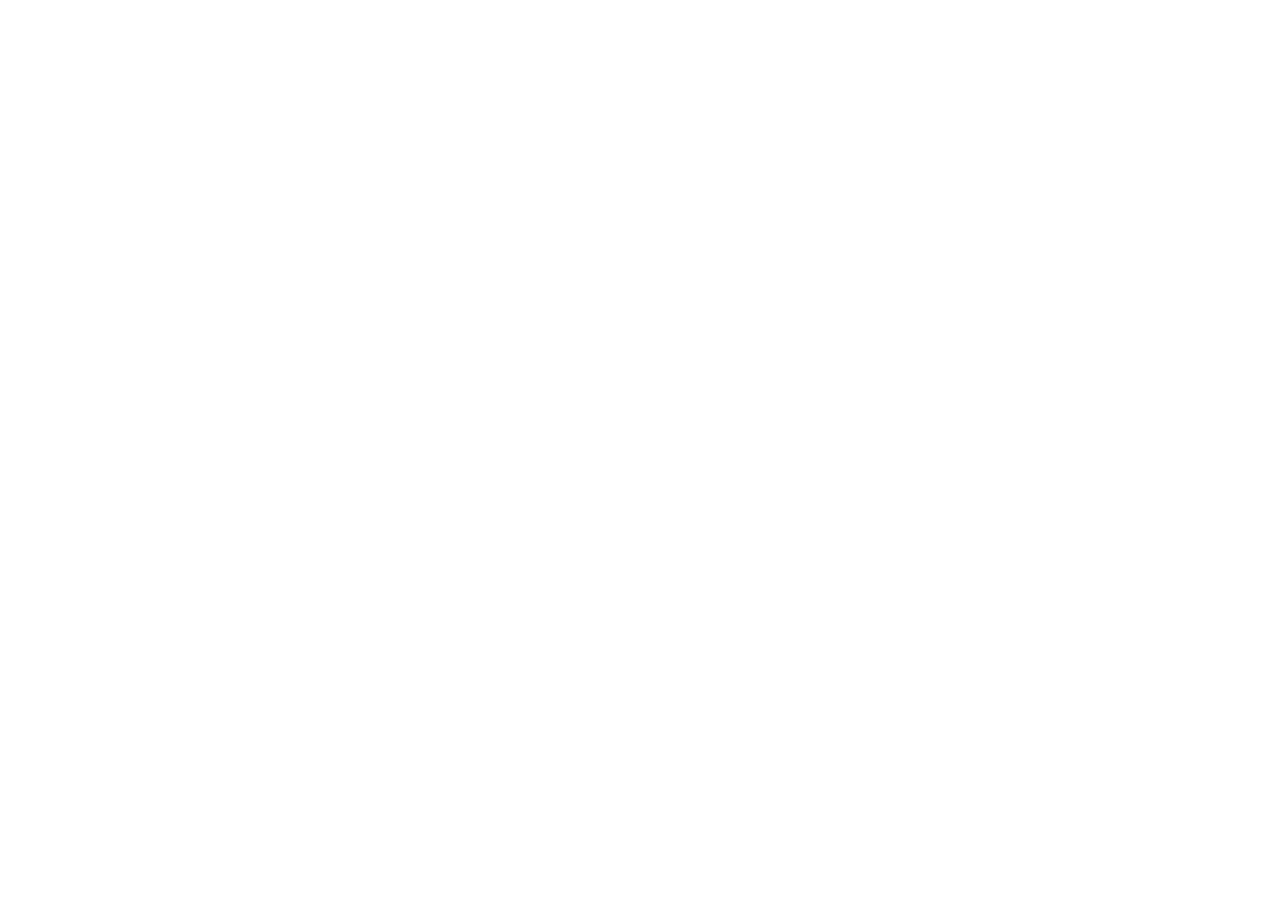
==== index.html @ 89420ed5 "Auto-generated commit" ====
<!doctype html>
<html lang="en" data-beasties-container>
<head>
  <meta charset="utf-8">
  <title>Assignment3HomesApp</title>
  <base href="/Jaden98098/assignment-3-homes-app/">
  <meta name="viewport" content="width=device-width, initial-scale=1">
  <link rel="icon" type="image/x-icon" href="favicon.ico">
<style>:root{--bs-blue:#0d6efd;--bs-indigo:#6610f2;--bs-purple:#6f42c1;--bs-pink:#d63384;--bs-red:#dc3545;--bs-orange:#fd7e14;--bs-yellow:#ffc107;--bs-green:#198754;--bs-teal:#20c997;--bs-cyan:#0dcaf0;--bs-black:#000;--bs-white:#fff;--bs-gray:#6c757d;--bs-gray-dark:#343a40;--bs-gray-100:#f8f9fa;--bs-gray-200:#e9ecef;--bs-gray-300:#dee2e6;--bs-gray-400:#ced4da;--bs-gray-500:#adb5bd;--bs-gray-600:#6c757d;--bs-gray-700:#495057;--bs-gray-800:#343a40;--bs-gray-900:#212529;--bs-primary:#0d6efd;--bs-secondary:#6c757d;--bs-success:#198754;--bs-info:#0dcaf0;--bs-warning:#ffc107;--bs-danger:#dc3545;--bs-light:#f8f9fa;--bs-dark:#212529;--bs-primary-rgb:13,110,253;--bs-secondary-rgb:108,117,125;--bs-success-rgb:25,135,84;--bs-info-rgb:13,202,240;--bs-warning-rgb:255,193,7;--bs-danger-rgb:220,53,69;--bs-light-rgb:248,249,250;--bs-dark-rgb:33,37,41;--bs-primary-text-emphasis:#052c65;--bs-secondary-text-emphasis:#2b2f32;--bs-success-text-emphasis:#0a3622;--bs-info-text-emphasis:#055160;--bs-warning-text-emphasis:#664d03;--bs-danger-text-emphasis:#58151c;--bs-light-text-emphasis:#495057;--bs-dark-text-emphasis:#495057;--bs-primary-bg-subtle:#cfe2ff;--bs-secondary-bg-subtle:#e2e3e5;--bs-success-bg-subtle:#d1e7dd;--bs-info-bg-subtle:#cff4fc;--bs-warning-bg-subtle:#fff3cd;--bs-danger-bg-subtle:#f8d7da;--bs-light-bg-subtle:#fcfcfd;--bs-dark-bg-subtle:#ced4da;--bs-primary-border-subtle:#9ec5fe;--bs-secondary-border-subtle:#c4c8cb;--bs-success-border-subtle:#a3cfbb;--bs-info-border-subtle:#9eeaf9;--bs-warning-border-subtle:#ffe69c;--bs-danger-border-subtle:#f1aeb5;--bs-light-border-subtle:#e9ecef;--bs-dark-border-subtle:#adb5bd;--bs-white-rgb:255,255,255;--bs-black-rgb:0,0,0;--bs-font-sans-serif:system-ui,-apple-system,"Segoe UI",Roboto,"Helvetica Neue","Noto Sans","Liberation Sans",Arial,sans-serif,"Apple Color Emoji","Segoe UI Emoji","Segoe UI Symbol","Noto Color Emoji";--bs-font-monospace:SFMono-Regular,Menlo,Monaco,Consolas,"Liberation Mono","Courier New",monospace;--bs-gradient:linear-gradient(180deg, rgba(255, 255, 255, .15), rgba(255, 255, 255, 0));--bs-body-font-family:var(--bs-font-sans-serif);--bs-body-font-size:1rem;--bs-body-font-weight:400;--bs-body-line-height:1.5;--bs-body-color:#212529;--bs-body-color-rgb:33,37,41;--bs-body-bg:#fff;--bs-body-bg-rgb:255,255,255;--bs-emphasis-color:#000;--bs-emphasis-color-rgb:0,0,0;--bs-secondary-color:rgba(33, 37, 41, .75);--bs-secondary-color-rgb:33,37,41;--bs-secondary-bg:#e9ecef;--bs-secondary-bg-rgb:233,236,239;--bs-tertiary-color:rgba(33, 37, 41, .5);--bs-tertiary-color-rgb:33,37,41;--bs-tertiary-bg:#f8f9fa;--bs-tertiary-bg-rgb:248,249,250;--bs-heading-color:inherit;--bs-link-color:#0d6efd;--bs-link-color-rgb:13,110,253;--bs-link-decoration:underline;--bs-link-hover-color:#0a58ca;--bs-link-hover-color-rgb:10,88,202;--bs-code-color:#d63384;--bs-highlight-color:#212529;--bs-highlight-bg:#fff3cd;--bs-border-width:1px;--bs-border-style:solid;--bs-border-color:#dee2e6;--bs-border-color-translucent:rgba(0, 0, 0, .175);--bs-border-radius:.375rem;--bs-border-radius-sm:.25rem;--bs-border-radius-lg:.5rem;--bs-border-radius-xl:1rem;--bs-border-radius-xxl:2rem;--bs-border-radius-2xl:var(--bs-border-radius-xxl);--bs-border-radius-pill:50rem;--bs-box-shadow:0 .5rem 1rem rgba(0, 0, 0, .15);--bs-box-shadow-sm:0 .125rem .25rem rgba(0, 0, 0, .075);--bs-box-shadow-lg:0 1rem 3rem rgba(0, 0, 0, .175);--bs-box-shadow-inset:inset 0 1px 2px rgba(0, 0, 0, .075);--bs-focus-ring-width:.25rem;--bs-focus-ring-opacity:.25;--bs-focus-ring-color:rgba(13, 110, 253, .25);--bs-form-valid-color:#198754;--bs-form-valid-border-color:#198754;--bs-form-invalid-color:#dc3545;--bs-form-invalid-border-color:#dc3545}*,:after,:before{box-sizing:border-box}@media(prefers-reduced-motion:no-preference){:root{scroll-behavior:smooth}}body{margin:0;font-family:var(--bs-body-font-family);font-size:var(--bs-body-font-size);font-weight:var(--bs-body-font-weight);line-height:var(--bs-body-line-height);color:var(--bs-body-color);text-align:var(--bs-body-text-align);background-color:var(--bs-body-bg);-webkit-text-size-adjust:100%;-webkit-tap-highlight-color:transparent}:root{--bs-breakpoint-xs:0;--bs-breakpoint-sm:576px;--bs-breakpoint-md:768px;--bs-breakpoint-lg:992px;--bs-breakpoint-xl:1200px;--bs-breakpoint-xxl:1400px}:root{--bs-btn-close-filter: }:root{--bs-carousel-indicator-active-bg:#fff;--bs-carousel-caption-color:#fff;--bs-carousel-control-icon-filter: }</style><link rel="stylesheet" href="styles-JG7EAGFK.css" media="print" onload="this.media='all'"><noscript><link rel="stylesheet" href="styles-JG7EAGFK.css"></noscript></head>
<body>
  <app-root></app-root>
<script src="main-WNRALGEZ.js" type="module"></script></body>
</html>
---- styles-JG7EAGFK.css ----
@charset "UTF-8";:root,[data-bs-theme=light]{--bs-blue:#0d6efd;--bs-indigo:#6610f2;--bs-purple:#6f42c1;--bs-pink:#d63384;--bs-red:#dc3545;--bs-orange:#fd7e14;--bs-yellow:#ffc107;--bs-green:#198754;--bs-teal:#20c997;--bs-cyan:#0dcaf0;--bs-black:#000;--bs-white:#fff;--bs-gray:#6c757d;--bs-gray-dark:#343a40;--bs-gray-100:#f8f9fa;--bs-gray-200:#e9ecef;--bs-gray-300:#dee2e6;--bs-gray-400:#ced4da;--bs-gray-500:#adb5bd;--bs-gray-600:#6c757d;--bs-gray-700:#495057;--bs-gray-800:#343a40;--bs-gray-900:#212529;--bs-primary:#0d6efd;--bs-secondary:#6c757d;--bs-success:#198754;--bs-info:#0dcaf0;--bs-warning:#ffc107;--bs-danger:#dc3545;--bs-light:#f8f9fa;--bs-dark:#212529;--bs-primary-rgb:13,110,253;--bs-secondary-rgb:108,117,125;--bs-success-rgb:25,135,84;--bs-info-rgb:13,202,240;--bs-warning-rgb:255,193,7;--bs-danger-rgb:220,53,69;--bs-light-rgb:248,249,250;--bs-dark-rgb:33,37,41;--bs-primary-text-emphasis:#052c65;--bs-secondary-text-emphasis:#2b2f32;--bs-success-text-emphasis:#0a3622;--bs-info-text-emphasis:#055160;--bs-warning-text-emphasis:#664d03;--bs-danger-text-emphasis:#58151c;--bs-light-text-emphasis:#495057;--bs-dark-text-emphasis:#495057;--bs-primary-bg-subtle:#cfe2ff;--bs-secondary-bg-subtle:#e2e3e5;--bs-success-bg-subtle:#d1e7dd;--bs-info-bg-subtle:#cff4fc;--bs-warning-bg-subtle:#fff3cd;--bs-danger-bg-subtle:#f8d7da;--bs-light-bg-subtle:#fcfcfd;--bs-dark-bg-subtle:#ced4da;--bs-primary-border-subtle:#9ec5fe;--bs-secondary-border-subtle:#c4c8cb;--bs-success-border-subtle:#a3cfbb;--bs-info-border-subtle:#9eeaf9;--bs-warning-border-subtle:#ffe69c;--bs-danger-border-subtle:#f1aeb5;--bs-light-border-subtle:#e9ecef;--bs-dark-border-subtle:#adb5bd;--bs-white-rgb:255,255,255;--bs-black-rgb:0,0,0;--bs-font-sans-serif:system-ui,-apple-system,"Segoe UI",Roboto,"Helvetica Neue","Noto Sans","Liberation Sans",Arial,sans-serif,"Apple Color Emoji","Segoe UI Emoji","Segoe UI Symbol","Noto Color Emoji";--bs-font-monospace:SFMono-Regular,Menlo,Monaco,Consolas,"Liberation Mono","Courier New",monospace;--bs-gradient:linear-gradient(180deg, rgba(255, 255, 255, .15), rgba(255, 255, 255, 0));--bs-body-font-family:var(--bs-font-sans-serif);--bs-body-font-size:1rem;--bs-body-font-weight:400;--bs-body-line-height:1.5;--bs-body-color:#212529;--bs-body-color-rgb:33,37,41;--bs-body-bg:#fff;--bs-body-bg-rgb:255,255,255;--bs-emphasis-color:#000;--bs-emphasis-color-rgb:0,0,0;--bs-secondary-color:rgba(33, 37, 41, .75);--bs-secondary-color-rgb:33,37,41;--bs-secondary-bg:#e9ecef;--bs-secondary-bg-rgb:233,236,239;--bs-tertiary-color:rgba(33, 37, 41, .5);--bs-tertiary-color-rgb:33,37,41;--bs-tertiary-bg:#f8f9fa;--bs-tertiary-bg-rgb:248,249,250;--bs-heading-color:inherit;--bs-link-color:#0d6efd;--bs-link-color-rgb:13,110,253;--bs-link-decoration:underline;--bs-link-hover-color:#0a58ca;--bs-link-hover-color-rgb:10,88,202;--bs-code-color:#d63384;--bs-highlight-color:#212529;--bs-highlight-bg:#fff3cd;--bs-border-width:1px;--bs-border-style:solid;--bs-border-color:#dee2e6;--bs-border-color-translucent:rgba(0, 0, 0, .175);--bs-border-radius:.375rem;--bs-border-radius-sm:.25rem;--bs-border-radius-lg:.5rem;--bs-border-radius-xl:1rem;--bs-border-radius-xxl:2rem;--bs-border-radius-2xl:var(--bs-border-radius-xxl);--bs-border-radius-pill:50rem;--bs-box-shadow:0 .5rem 1rem rgba(0, 0, 0, .15);--bs-box-shadow-sm:0 .125rem .25rem rgba(0, 0, 0, .075);--bs-box-shadow-lg:0 1rem 3rem rgba(0, 0, 0, .175);--bs-box-shadow-inset:inset 0 1px 2px rgba(0, 0, 0, .075);--bs-focus-ring-width:.25rem;--bs-focus-ring-opacity:.25;--bs-focus-ring-color:rgba(13, 110, 253, .25);--bs-form-valid-color:#198754;--bs-form-valid-border-color:#198754;--bs-form-invalid-color:#dc3545;--bs-form-invalid-border-color:#dc3545}[data-bs-theme=dark]{color-scheme:dark;--bs-body-color:#dee2e6;--bs-body-color-rgb:222,226,230;--bs-body-bg:#212529;--bs-body-bg-rgb:33,37,41;--bs-emphasis-color:#fff;--bs-emphasis-color-rgb:255,255,255;--bs-secondary-color:rgba(222, 226, 230, .75);--bs-secondary-color-rgb:222,226,230;--bs-secondary-bg:#343a40;--bs-secondary-bg-rgb:52,58,64;--bs-tertiary-color:rgba(222, 226, 230, .5);--bs-tertiary-color-rgb:222,226,230;--bs-tertiary-bg:#2b3035;--bs-tertiary-bg-rgb:43,48,53;--bs-primary-text-emphasis:#6ea8fe;--bs-secondary-text-emphasis:#a7acb1;--bs-success-text-emphasis:#75b798;--bs-info-text-emphasis:#6edff6;--bs-warning-text-emphasis:#ffda6a;--bs-danger-text-emphasis:#ea868f;--bs-light-text-emphasis:#f8f9fa;--bs-dark-text-emphasis:#dee2e6;--bs-primary-bg-subtle:#031633;--bs-secondary-bg-subtle:#161719;--bs-success-bg-subtle:#051b11;--bs-info-bg-subtle:#032830;--bs-warning-bg-subtle:#332701;--bs-danger-bg-subtle:#2c0b0e;--bs-light-bg-subtle:#343a40;--bs-dark-bg-subtle:#1a1d20;--bs-primary-border-subtle:#084298;--bs-secondary-border-subtle:#41464b;--bs-success-border-subtle:#0f5132;--bs-info-border-subtle:#087990;--bs-warning-border-subtle:#997404;--bs-danger-border-subtle:#842029;--bs-light-border-subtle:#495057;--bs-dark-border-subtle:#343a40;--bs-heading-color:inherit;--bs-link-color:#6ea8fe;--bs-link-hover-color:#8bb9fe;--bs-link-color-rgb:110,168,254;--bs-link-hover-color-rgb:139,185,254;--bs-code-color:#e685b5;--bs-highlight-color:#dee2e6;--bs-highlight-bg:#664d03;--bs-border-color:#495057;--bs-border-color-translucent:rgba(255, 255, 255, .15);--bs-form-valid-color:#75b798;--bs-form-valid-border-color:#75b798;--bs-form-invalid-color:#ea868f;--bs-form-invalid-border-color:#ea868f}*,:after,:before{box-sizing:border-box}@media(prefers-reduced-motion:no-preference){:root{scroll-behavior:smooth}}body{margin:0;font-family:var(--bs-body-font-family);font-size:var(--bs-body-font-size);font-weight:var(--bs-body-font-weight);line-height:var(--bs-body-line-height);color:var(--bs-body-color);text-align:var(--bs-body-text-align);background-color:var(--bs-body-bg);-webkit-text-size-adjust:100%;-webkit-tap-highlight-color:transparent}hr{margin:1rem 0;color:inherit;border:0;border-top:var(--bs-border-width) solid;opacity:.25}.h1,.h2,.h3,.h4,.h5,.h6,h1,h2,h3,h4,h5,h6{margin-top:0;margin-bottom:.5rem;font-weight:500;line-height:1.2;color:var(--bs-heading-color)}.h1,h1{font-size:calc(1.375rem + 1.5vw)}@media(min-width:1200px){.h1,h1{font-size:2.5rem}}.h2,h2{font-size:calc(1.325rem + .9vw)}@media(min-width:1200px){.h2,h2{font-size:2rem}}.h3,h3{font-size:calc(1.3rem + .6vw)}@media(min-width:1200px){.h3,h3{font-size:1.75rem}}.h4,h4{font-size:calc(1.275rem + .3vw)}@media(min-width:1200px){.h4,h4{font-size:1.5rem}}.h5,h5{font-size:1.25rem}.h6,h6{font-size:1rem}p{margin-top:0;margin-bottom:1rem}abbr[title]{-webkit-text-decoration:underline dotted;text-decoration:underline dotted;cursor:help;-webkit-text-decoration-skip-ink:none;text-decoration-skip-ink:none}address{margin-bottom:1rem;font-style:normal;line-height:inherit}ol,ul{padding-left:2rem}dl,ol,ul{margin-top:0;margin-bottom:1rem}ol ol,ol ul,ul ol,ul ul{margin-bottom:0}dt{font-weight:700}dd{margin-bottom:.5rem;margin-left:0}blockquote{margin:0 0 1rem}b,strong{font-weight:bolder}.small,small{font-size:.875em}.mark,mark{padding:.1875em;color:var(--bs-highlight-color);background-color:var(--bs-highlight-bg)}sub,sup{position:relative;font-size:.75em;line-height:0;vertical-align:baseline}sub{bottom:-.25em}sup{top:-.5em}a{color:rgba(var(--bs-link-color-rgb),var(--bs-link-opacity,1));text-decoration:underline}a:hover{--bs-link-color-rgb:var(--bs-link-hover-color-rgb)}a:not([href]):not([class]),a:not([href]):not([class]):hover{color:inherit;text-decoration:none}code,kbd,pre,samp{font-family:var(--bs-font-monospace);font-size:1em}pre{display:block;margin-top:0;margin-bottom:1rem;overflow:auto;font-size:.875em}pre code{font-size:inherit;color:inherit;word-break:normal}code{font-size:.875em;color:var(--bs-code-color);word-wrap:break-word}a>code{color:inherit}kbd{padding:.1875rem .375rem;font-size:.875em;color:var(--bs-body-bg);background-color:var(--bs-body-color);border-radius:.25rem}kbd kbd{padding:0;font-size:1em}figure{margin:0 0 1rem}img,svg{vertical-align:middle}table{caption-side:bottom;border-collapse:collapse}caption{padding-top:.5rem;padding-bottom:.5rem;color:var(--bs-secondary-color);text-align:left}th{text-align:inherit;text-align:-webkit-match-parent}tbody,td,tfoot,th,thead,tr{border-color:inherit;border-style:solid;border-width:0}label{display:inline-block}button{border-radius:0}button:focus:not(:focus-visible){outline:0}button,input,optgroup,select,textarea{margin:0;font-family:inherit;font-size:inherit;line-height:inherit}button,select{text-transform:none}[role=button]{cursor:pointer}select{word-wrap:normal}select:disabled{opacity:1}[list]:not([type=date]):not([type=datetime-local]):not([type=month]):not([type=week]):not([type=time])::-webkit-calendar-picker-indicator{display:none!important}[type=button],[type=reset],[type=submit],button{-webkit-appearance:button}[type=button]:not(:disabled),[type=reset]:not(:disabled),[type=submit]:not(:disabled),button:not(:disabled){cursor:pointer}::-moz-focus-inner{padding:0;border-style:none}textarea{resize:vertical}fieldset{min-width:0;padding:0;margin:0;border:0}legend{float:left;width:100%;padding:0;margin-bottom:.5rem;line-height:inherit;font-size:calc(1.275rem + .3vw)}@media(min-width:1200px){legend{font-size:1.5rem}}legend+*{clear:left}::-webkit-datetime-edit-day-field,::-webkit-datetime-edit-fields-wrapper,::-webkit-datetime-edit-hour-field,::-webkit-datetime-edit-minute,::-webkit-datetime-edit-month-field,::-webkit-datetime-edit-text,::-webkit-datetime-edit-year-field{padding:0}::-webkit-inner-spin-button{height:auto}[type=search]{-webkit-appearance:textfield;outline-offset:-2px}[type=search]::-webkit-search-cancel-button{cursor:pointer;filter:grayscale(1)}::-webkit-search-decoration{-webkit-appearance:none}::-webkit-color-swatch-wrapper{padding:0}::-webkit-file-upload-button{font:inherit;-webkit-appearance:button}::file-selector-button{font:inherit;-webkit-appearance:button}output{display:inline-block}iframe{border:0}summary{display:list-item;cursor:pointer}progress{vertical-align:baseline}[hidden]{display:none!important}.lead{font-size:1.25rem;font-weight:300}.display-1{font-weight:300;line-height:1.2;font-size:calc(1.625rem + 4.5vw)}@media(min-width:1200px){.display-1{font-size:5rem}}.display-2{font-weight:300;line-height:1.2;font-size:calc(1.575rem + 3.9vw)}@media(min-width:1200px){.display-2{font-size:4.5rem}}.display-3{font-weight:300;line-height:1.2;font-size:calc(1.525rem + 3.3vw)}@media(min-width:1200px){.display-3{font-size:4rem}}.display-4{font-weight:300;line-height:1.2;font-size:calc(1.475rem + 2.7vw)}@media(min-width:1200px){.display-4{font-size:3.5rem}}.display-5{font-weight:300;line-height:1.2;font-size:calc(1.425rem + 2.1vw)}@media(min-width:1200px){.display-5{font-size:3rem}}.display-6{font-weight:300;line-height:1.2;font-size:calc(1.375rem + 1.5vw)}@media(min-width:1200px){.display-6{font-size:2.5rem}}.list-unstyled,.list-inline{padding-left:0;list-style:none}.list-inline-item{display:inline-block}.list-inline-item:not(:last-child){margin-right:.5rem}.initialism{font-size:.875em;text-transform:uppercase}.blockquote{margin-bottom:1rem;font-size:1.25rem}.blockquote>:last-child{margin-bottom:0}.blockquote-footer{margin-top:-1rem;margin-bottom:1rem;font-size:.875em;color:#6c757d}.blockquote-footer:before{content:"\2014\a0"}.img-fluid{max-width:100%;height:auto}.img-thumbnail{padding:.25rem;background-color:var(--bs-body-bg);border:var(--bs-border-width) solid var(--bs-border-color);border-radius:var(--bs-border-radius);max-width:100%;height:auto}.figure{display:inline-block}.figure-img{margin-bottom:.5rem;line-height:1}.figure-caption{font-size:.875em;color:var(--bs-secondary-color)}.container,.container-fluid,.container-lg,.container-md,.container-sm,.container-xl,.container-xxl{--bs-gutter-x:1.5rem;--bs-gutter-y:0;width:100%;padding-right:calc(var(--bs-gutter-x) * .5);padding-left:calc(var(--bs-gutter-x) * .5);margin-right:auto;margin-left:auto}@media(min-width:576px){.container,.container-sm{max-width:540px}}@media(min-width:768px){.container,.container-md,.container-sm{max-width:720px}}@media(min-width:992px){.container,.container-lg,.container-md,.container-sm{max-width:960px}}@media(min-width:1200px){.container,.container-lg,.container-md,.container-sm,.container-xl{max-width:1140px}}@media(min-width:1400px){.container,.container-lg,.container-md,.container-sm,.container-xl,.container-xxl{max-width:1320px}}:root{--bs-breakpoint-xs:0;--bs-breakpoint-sm:576px;--bs-breakpoint-md:768px;--bs-breakpoint-lg:992px;--bs-breakpoint-xl:1200px;--bs-breakpoint-xxl:1400px}.row{--bs-gutter-x:1.5rem;--bs-gutter-y:0;display:flex;flex-wrap:wrap;margin-top:calc(-1 * var(--bs-gutter-y));margin-right:calc(-.5 * var(--bs-gutter-x));margin-left:calc(-.5 * var(--bs-gutter-x))}.row>*{flex-shrink:0;width:100%;max-width:100%;padding-right:calc(var(--bs-gutter-x) * .5);padding-left:calc(var(--bs-gutter-x) * .5);margin-top:var(--bs-gutter-y)}.col{flex:1 0 0}.row-cols-auto>*{flex:0 0 auto;width:auto}.row-cols-1>*{flex:0 0 auto;width:100%}.row-cols-2>*{flex:0 0 auto;width:50%}.row-cols-3>*{flex:0 0 auto;width:33.33333333%}.row-cols-4>*{flex:0 0 auto;width:25%}.row-cols-5>*{flex:0 0 auto;width:20%}.row-cols-6>*{flex:0 0 auto;width:16.66666667%}.col-auto{flex:0 0 auto;width:auto}.col-1{flex:0 0 auto;width:8.33333333%}.col-2{flex:0 0 auto;width:16.66666667%}.col-3{flex:0 0 auto;width:25%}.col-4{flex:0 0 auto;width:33.33333333%}.col-5{flex:0 0 auto;width:41.66666667%}.col-6{flex:0 0 auto;width:50%}.col-7{flex:0 0 auto;width:58.33333333%}.col-8{flex:0 0 auto;width:66.66666667%}.col-9{flex:0 0 auto;width:75%}.col-10{flex:0 0 auto;width:83.33333333%}.col-11{flex:0 0 auto;width:91.66666667%}.col-12{flex:0 0 auto;width:100%}.offset-1{margin-left:8.33333333%}.offset-2{margin-left:16.66666667%}.offset-3{margin-left:25%}.offset-4{margin-left:33.33333333%}.offset-5{margin-left:41.66666667%}.offset-6{margin-left:50%}.offset-7{margin-left:58.33333333%}.offset-8{margin-left:66.66666667%}.offset-9{margin-left:75%}.offset-10{margin-left:83.33333333%}.offset-11{margin-left:91.66666667%}.g-0,.gx-0{--bs-gutter-x:0}.g-0,.gy-0{--bs-gutter-y:0}.g-1,.gx-1{--bs-gutter-x:.25rem}.g-1,.gy-1{--bs-gutter-y:.25rem}.g-2,.gx-2{--bs-gutter-x:.5rem}.g-2,.gy-2{--bs-gutter-y:.5rem}.g-3,.gx-3{--bs-gutter-x:1rem}.g-3,.gy-3{--bs-gutter-y:1rem}.g-4,.gx-4{--bs-gutter-x:1.5rem}.g-4,.gy-4{--bs-gutter-y:1.5rem}.g-5,.gx-5{--bs-gutter-x:3rem}.g-5,.gy-5{--bs-gutter-y:3rem}@media(min-width:576px){.col-sm{flex:1 0 0}.row-cols-sm-auto>*{flex:0 0 auto;width:auto}.row-cols-sm-1>*{flex:0 0 auto;width:100%}.row-cols-sm-2>*{flex:0 0 auto;width:50%}.row-cols-sm-3>*{flex:0 0 auto;width:33.33333333%}.row-cols-sm-4>*{flex:0 0 auto;width:25%}.row-cols-sm-5>*{flex:0 0 auto;width:20%}.row-cols-sm-6>*{flex:0 0 auto;width:16.66666667%}.col-sm-auto{flex:0 0 auto;width:auto}.col-sm-1{flex:0 0 auto;width:8.33333333%}.col-sm-2{flex:0 0 auto;width:16.66666667%}.col-sm-3{flex:0 0 auto;width:25%}.col-sm-4{flex:0 0 auto;width:33.33333333%}.col-sm-5{flex:0 0 auto;width:41.66666667%}.col-sm-6{flex:0 0 auto;width:50%}.col-sm-7{flex:0 0 auto;width:58.33333333%}.col-sm-8{flex:0 0 auto;width:66.66666667%}.col-sm-9{flex:0 0 auto;width:75%}.col-sm-10{flex:0 0 auto;width:83.33333333%}.col-sm-11{flex:0 0 auto;width:91.66666667%}.col-sm-12{flex:0 0 auto;width:100%}.offset-sm-0{margin-left:0}.offset-sm-1{margin-left:8.33333333%}.offset-sm-2{margin-left:16.66666667%}.offset-sm-3{margin-left:25%}.offset-sm-4{margin-left:33.33333333%}.offset-sm-5{margin-left:41.66666667%}.offset-sm-6{margin-left:50%}.offset-sm-7{margin-left:58.33333333%}.offset-sm-8{margin-left:66.66666667%}.offset-sm-9{margin-left:75%}.offset-sm-10{margin-left:83.33333333%}.offset-sm-11{margin-left:91.66666667%}.g-sm-0,.gx-sm-0{--bs-gutter-x:0}.g-sm-0,.gy-sm-0{--bs-gutter-y:0}.g-sm-1,.gx-sm-1{--bs-gutter-x:.25rem}.g-sm-1,.gy-sm-1{--bs-gutter-y:.25rem}.g-sm-2,.gx-sm-2{--bs-gutter-x:.5rem}.g-sm-2,.gy-sm-2{--bs-gutter-y:.5rem}.g-sm-3,.gx-sm-3{--bs-gutter-x:1rem}.g-sm-3,.gy-sm-3{--bs-gutter-y:1rem}.g-sm-4,.gx-sm-4{--bs-gutter-x:1.5rem}.g-sm-4,.gy-sm-4{--bs-gutter-y:1.5rem}.g-sm-5,.gx-sm-5{--bs-gutter-x:3rem}.g-sm-5,.gy-sm-5{--bs-gutter-y:3rem}}@media(min-width:768px){.col-md{flex:1 0 0}.row-cols-md-auto>*{flex:0 0 auto;width:auto}.row-cols-md-1>*{flex:0 0 auto;width:100%}.row-cols-md-2>*{flex:0 0 auto;width:50%}.row-cols-md-3>*{flex:0 0 auto;width:33.33333333%}.row-cols-md-4>*{flex:0 0 auto;width:25%}.row-cols-md-5>*{flex:0 0 auto;width:20%}.row-cols-md-6>*{flex:0 0 auto;width:16.66666667%}.col-md-auto{flex:0 0 auto;width:auto}.col-md-1{flex:0 0 auto;width:8.33333333%}.col-md-2{flex:0 0 auto;width:16.66666667%}.col-md-3{flex:0 0 auto;width:25%}.col-md-4{flex:0 0 auto;width:33.33333333%}.col-md-5{flex:0 0 auto;width:41.66666667%}.col-md-6{flex:0 0 auto;width:50%}.col-md-7{flex:0 0 auto;width:58.33333333%}.col-md-8{flex:0 0 auto;width:66.66666667%}.col-md-9{flex:0 0 auto;width:75%}.col-md-10{flex:0 0 auto;width:83.33333333%}.col-md-11{flex:0 0 auto;width:91.66666667%}.col-md-12{flex:0 0 auto;width:100%}.offset-md-0{margin-left:0}.offset-md-1{margin-left:8.33333333%}.offset-md-2{margin-left:16.66666667%}.offset-md-3{margin-left:25%}.offset-md-4{margin-left:33.33333333%}.offset-md-5{margin-left:41.66666667%}.offset-md-6{margin-left:50%}.offset-md-7{margin-left:58.33333333%}.offset-md-8{margin-left:66.66666667%}.offset-md-9{margin-left:75%}.offset-md-10{margin-left:83.33333333%}.offset-md-11{margin-left:91.66666667%}.g-md-0,.gx-md-0{--bs-gutter-x:0}.g-md-0,.gy-md-0{--bs-gutter-y:0}.g-md-1,.gx-md-1{--bs-gutter-x:.25rem}.g-md-1,.gy-md-1{--bs-gutter-y:.25rem}.g-md-2,.gx-md-2{--bs-gutter-x:.5rem}.g-md-2,.gy-md-2{--bs-gutter-y:.5rem}.g-md-3,.gx-md-3{--bs-gutter-x:1rem}.g-md-3,.gy-md-3{--bs-gutter-y:1rem}.g-md-4,.gx-md-4{--bs-gutter-x:1.5rem}.g-md-4,.gy-md-4{--bs-gutter-y:1.5rem}.g-md-5,.gx-md-5{--bs-gutter-x:3rem}.g-md-5,.gy-md-5{--bs-gutter-y:3rem}}@media(min-width:992px){.col-lg{flex:1 0 0}.row-cols-lg-auto>*{flex:0 0 auto;width:auto}.row-cols-lg-1>*{flex:0 0 auto;width:100%}.row-cols-lg-2>*{flex:0 0 auto;width:50%}.row-cols-lg-3>*{flex:0 0 auto;width:33.33333333%}.row-cols-lg-4>*{flex:0 0 auto;width:25%}.row-cols-lg-5>*{flex:0 0 auto;width:20%}.row-cols-lg-6>*{flex:0 0 auto;width:16.66666667%}.col-lg-auto{flex:0 0 auto;width:auto}.col-lg-1{flex:0 0 auto;width:8.33333333%}.col-lg-2{flex:0 0 auto;width:16.66666667%}.col-lg-3{flex:0 0 auto;width:25%}.col-lg-4{flex:0 0 auto;width:33.33333333%}.col-lg-5{flex:0 0 auto;width:41.66666667%}.col-lg-6{flex:0 0 auto;width:50%}.col-lg-7{flex:0 0 auto;width:58.33333333%}.col-lg-8{flex:0 0 auto;width:66.66666667%}.col-lg-9{flex:0 0 auto;width:75%}.col-lg-10{flex:0 0 auto;width:83.33333333%}.col-lg-11{flex:0 0 auto;width:91.66666667%}.col-lg-12{flex:0 0 auto;width:100%}.offset-lg-0{margin-left:0}.offset-lg-1{margin-left:8.33333333%}.offset-lg-2{margin-left:16.66666667%}.offset-lg-3{margin-left:25%}.offset-lg-4{margin-left:33.33333333%}.offset-lg-5{margin-left:41.66666667%}.offset-lg-6{margin-left:50%}.offset-lg-7{margin-left:58.33333333%}.offset-lg-8{margin-left:66.66666667%}.offset-lg-9{margin-left:75%}.offset-lg-10{margin-left:83.33333333%}.offset-lg-11{margin-left:91.66666667%}.g-lg-0,.gx-lg-0{--bs-gutter-x:0}.g-lg-0,.gy-lg-0{--bs-gutter-y:0}.g-lg-1,.gx-lg-1{--bs-gutter-x:.25rem}.g-lg-1,.gy-lg-1{--bs-gutter-y:.25rem}.g-lg-2,.gx-lg-2{--bs-gutter-x:.5rem}.g-lg-2,.gy-lg-2{--bs-gutter-y:.5rem}.g-lg-3,.gx-lg-3{--bs-gutter-x:1rem}.g-lg-3,.gy-lg-3{--bs-gutter-y:1rem}.g-lg-4,.gx-lg-4{--bs-gutter-x:1.5rem}.g-lg-4,.gy-lg-4{--bs-gutter-y:1.5rem}.g-lg-5,.gx-lg-5{--bs-gutter-x:3rem}.g-lg-5,.gy-lg-5{--bs-gutter-y:3rem}}@media(min-width:1200px){.col-xl{flex:1 0 0}.row-cols-xl-auto>*{flex:0 0 auto;width:auto}.row-cols-xl-1>*{flex:0 0 auto;width:100%}.row-cols-xl-2>*{flex:0 0 auto;width:50%}.row-cols-xl-3>*{flex:0 0 auto;width:33.33333333%}.row-cols-xl-4>*{flex:0 0 auto;width:25%}.row-cols-xl-5>*{flex:0 0 auto;width:20%}.row-cols-xl-6>*{flex:0 0 auto;width:16.66666667%}.col-xl-auto{flex:0 0 auto;width:auto}.col-xl-1{flex:0 0 auto;width:8.33333333%}.col-xl-2{flex:0 0 auto;width:16.66666667%}.col-xl-3{flex:0 0 auto;width:25%}.col-xl-4{flex:0 0 auto;width:33.33333333%}.col-xl-5{flex:0 0 auto;width:41.66666667%}.col-xl-6{flex:0 0 auto;width:50%}.col-xl-7{flex:0 0 auto;width:58.33333333%}.col-xl-8{flex:0 0 auto;width:66.66666667%}.col-xl-9{flex:0 0 auto;width:75%}.col-xl-10{flex:0 0 auto;width:83.33333333%}.col-xl-11{flex:0 0 auto;width:91.66666667%}.col-xl-12{flex:0 0 auto;width:100%}.offset-xl-0{margin-left:0}.offset-xl-1{margin-left:8.33333333%}.offset-xl-2{margin-left:16.66666667%}.offset-xl-3{margin-left:25%}.offset-xl-4{margin-left:33.33333333%}.offset-xl-5{margin-left:41.66666667%}.offset-xl-6{margin-left:50%}.offset-xl-7{margin-left:58.33333333%}.offset-xl-8{margin-left:66.66666667%}.offset-xl-9{margin-left:75%}.offset-xl-10{margin-left:83.33333333%}.offset-xl-11{margin-left:91.66666667%}.g-xl-0,.gx-xl-0{--bs-gutter-x:0}.g-xl-0,.gy-xl-0{--bs-gutter-y:0}.g-xl-1,.gx-xl-1{--bs-gutter-x:.25rem}.g-xl-1,.gy-xl-1{--bs-gutter-y:.25rem}.g-xl-2,.gx-xl-2{--bs-gutter-x:.5rem}.g-xl-2,.gy-xl-2{--bs-gutter-y:.5rem}.g-xl-3,.gx-xl-3{--bs-gutter-x:1rem}.g-xl-3,.gy-xl-3{--bs-gutter-y:1rem}.g-xl-4,.gx-xl-4{--bs-gutter-x:1.5rem}.g-xl-4,.gy-xl-4{--bs-gutter-y:1.5rem}.g-xl-5,.gx-xl-5{--bs-gutter-x:3rem}.g-xl-5,.gy-xl-5{--bs-gutter-y:3rem}}@media(min-width:1400px){.col-xxl{flex:1 0 0}.row-cols-xxl-auto>*{flex:0 0 auto;width:auto}.row-cols-xxl-1>*{flex:0 0 auto;width:100%}.row-cols-xxl-2>*{flex:0 0 auto;width:50%}.row-cols-xxl-3>*{flex:0 0 auto;width:33.33333333%}.row-cols-xxl-4>*{flex:0 0 auto;width:25%}.row-cols-xxl-5>*{flex:0 0 auto;width:20%}.row-cols-xxl-6>*{flex:0 0 auto;width:16.66666667%}.col-xxl-auto{flex:0 0 auto;width:auto}.col-xxl-1{flex:0 0 auto;width:8.33333333%}.col-xxl-2{flex:0 0 auto;width:16.66666667%}.col-xxl-3{flex:0 0 auto;width:25%}.col-xxl-4{flex:0 0 auto;width:33.33333333%}.col-xxl-5{flex:0 0 auto;width:41.66666667%}.col-xxl-6{flex:0 0 auto;width:50%}.col-xxl-7{flex:0 0 auto;width:58.33333333%}.col-xxl-8{flex:0 0 auto;width:66.66666667%}.col-xxl-9{flex:0 0 auto;width:75%}.col-xxl-10{flex:0 0 auto;width:83.33333333%}.col-xxl-11{flex:0 0 auto;width:91.66666667%}.col-xxl-12{flex:0 0 auto;width:100%}.offset-xxl-0{margin-left:0}.offset-xxl-1{margin-left:8.33333333%}.offset-xxl-2{margin-left:16.66666667%}.offset-xxl-3{margin-left:25%}.offset-xxl-4{margin-left:33.33333333%}.offset-xxl-5{margin-left:41.66666667%}.offset-xxl-6{margin-left:50%}.offset-xxl-7{margin-left:58.33333333%}.offset-xxl-8{margin-left:66.66666667%}.offset-xxl-9{margin-left:75%}.offset-xxl-10{margin-left:83.33333333%}.offset-xxl-11{margin-left:91.66666667%}.g-xxl-0,.gx-xxl-0{--bs-gutter-x:0}.g-xxl-0,.gy-xxl-0{--bs-gutter-y:0}.g-xxl-1,.gx-xxl-1{--bs-gutter-x:.25rem}.g-xxl-1,.gy-xxl-1{--bs-gutter-y:.25rem}.g-xxl-2,.gx-xxl-2{--bs-gutter-x:.5rem}.g-xxl-2,.gy-xxl-2{--bs-gutter-y:.5rem}.g-xxl-3,.gx-xxl-3{--bs-gutter-x:1rem}.g-xxl-3,.gy-xxl-3{--bs-gutter-y:1rem}.g-xxl-4,.gx-xxl-4{--bs-gutter-x:1.5rem}.g-xxl-4,.gy-xxl-4{--bs-gutter-y:1.5rem}.g-xxl-5,.gx-xxl-5{--bs-gutter-x:3rem}.g-xxl-5,.gy-xxl-5{--bs-gutter-y:3rem}}.table{--bs-table-color-type:initial;--bs-table-bg-type:initial;--bs-table-color-state:initial;--bs-table-bg-state:initial;--bs-table-color:var(--bs-emphasis-color);--bs-table-bg:var(--bs-body-bg);--bs-table-border-color:var(--bs-border-color);--bs-table-accent-bg:transparent;--bs-table-striped-color:var(--bs-emphasis-color);--bs-table-striped-bg:rgba(var(--bs-emphasis-color-rgb), .05);--bs-table-active-color:var(--bs-emphasis-color);--bs-table-active-bg:rgba(var(--bs-emphasis-color-rgb), .1);--bs-table-hover-color:var(--bs-emphasis-color);--bs-table-hover-bg:rgba(var(--bs-emphasis-color-rgb), .075);width:100%;margin-bottom:1rem;vertical-align:top;border-color:var(--bs-table-border-color)}.table>:not(caption)>*>*{padding:.5rem;color:var(--bs-table-color-state,var(--bs-table-color-type,var(--bs-table-color)));background-color:var(--bs-table-bg);border-bottom-width:var(--bs-border-width);box-shadow:inset 0 0 0 9999px var(--bs-table-bg-state,var(--bs-table-bg-type,var(--bs-table-accent-bg)))}.table>tbody{vertical-align:inherit}.table>thead{vertical-align:bottom}.table-group-divider{border-top:calc(var(--bs-border-width) * 2) solid currentcolor}.caption-top{caption-side:top}.table-sm>:not(caption)>*>*{padding:.25rem}.table-bordered>:not(caption)>*{border-width:var(--bs-border-width) 0}.table-bordered>:not(caption)>*>*{border-width:0 var(--bs-border-width)}.table-borderless>:not(caption)>*>*{border-bottom-width:0}.table-borderless>:not(:first-child){border-top-width:0}.table-striped>tbody>tr:nth-of-type(odd)>*{--bs-table-color-type:var(--bs-table-striped-color);--bs-table-bg-type:var(--bs-table-striped-bg)}.table-striped-columns>:not(caption)>tr>:nth-child(2n){--bs-table-color-type:var(--bs-table-striped-color);--bs-table-bg-type:var(--bs-table-striped-bg)}.table-active{--bs-table-color-state:var(--bs-table-active-color);--bs-table-bg-state:var(--bs-table-active-bg)}.table-hover>tbody>tr:hover>*{--bs-table-color-state:var(--bs-table-hover-color);--bs-table-bg-state:var(--bs-table-hover-bg)}.table-primary{--bs-table-color:#000;--bs-table-bg:#cfe2ff;--bs-table-border-color:#a6b5cc;--bs-table-striped-bg:#c5d7f2;--bs-table-striped-color:#000;--bs-table-active-bg:#bacbe6;--bs-table-active-color:#000;--bs-table-hover-bg:#bfd1ec;--bs-table-hover-color:#000;color:var(--bs-table-color);border-color:var(--bs-table-border-color)}.table-secondary{--bs-table-color:#000;--bs-table-bg:#e2e3e5;--bs-table-border-color:#b5b6b7;--bs-table-striped-bg:#d7d8da;--bs-table-striped-color:#000;--bs-table-active-bg:#cbccce;--bs-table-active-color:#000;--bs-table-hover-bg:#d1d2d4;--bs-table-hover-color:#000;color:var(--bs-table-color);border-color:var(--bs-table-border-color)}.table-success{--bs-table-color:#000;--bs-table-bg:#d1e7dd;--bs-table-border-color:#a7b9b1;--bs-table-striped-bg:#c7dbd2;--bs-table-striped-color:#000;--bs-table-active-bg:#bcd0c7;--bs-table-active-color:#000;--bs-table-hover-bg:#c1d6cc;--bs-table-hover-color:#000;color:var(--bs-table-color);border-color:var(--bs-table-border-color)}.table-info{--bs-table-color:#000;--bs-table-bg:#cff4fc;--bs-table-border-color:#a6c3ca;--bs-table-striped-bg:#c5e8ef;--bs-table-striped-color:#000;--bs-table-active-bg:#badce3;--bs-table-active-color:#000;--bs-table-hover-bg:#bfe2e9;--bs-table-hover-color:#000;color:var(--bs-table-color);border-color:var(--bs-table-border-color)}.table-warning{--bs-table-color:#000;--bs-table-bg:#fff3cd;--bs-table-border-color:#ccc2a4;--bs-table-striped-bg:#f2e7c3;--bs-table-striped-color:#000;--bs-table-active-bg:#e6dbb9;--bs-table-active-color:#000;--bs-table-hover-bg:#ece1be;--bs-table-hover-color:#000;color:var(--bs-table-color);border-color:var(--bs-table-border-color)}.table-danger{--bs-table-color:#000;--bs-table-bg:#f8d7da;--bs-table-border-color:#c6acae;--bs-table-striped-bg:#eccccf;--bs-table-striped-color:#000;--bs-table-active-bg:#dfc2c4;--bs-table-active-color:#000;--bs-table-hover-bg:#e5c7ca;--bs-table-hover-color:#000;color:var(--bs-table-color);border-color:var(--bs-table-border-color)}.table-light{--bs-table-color:#000;--bs-table-bg:#f8f9fa;--bs-table-border-color:#c6c7c8;--bs-table-striped-bg:#ecedee;--bs-table-striped-color:#000;--bs-table-active-bg:#dfe0e1;--bs-table-active-color:#000;--bs-table-hover-bg:#e5e6e7;--bs-table-hover-color:#000;color:var(--bs-table-color);border-color:var(--bs-table-border-color)}.table-dark{--bs-table-color:#fff;--bs-table-bg:#212529;--bs-table-border-color:#4d5154;--bs-table-striped-bg:#2c3034;--bs-table-striped-color:#fff;--bs-table-active-bg:#373b3e;--bs-table-active-color:#fff;--bs-table-hover-bg:#323539;--bs-table-hover-color:#fff;color:var(--bs-table-color);border-color:var(--bs-table-border-color)}.table-responsive{overflow-x:auto;-webkit-overflow-scrolling:touch}@media(max-width:575.98px){.table-responsive-sm{overflow-x:auto;-webkit-overflow-scrolling:touch}}@media(max-width:767.98px){.table-responsive-md{overflow-x:auto;-webkit-overflow-scrolling:touch}}@media(max-width:991.98px){.table-responsive-lg{overflow-x:auto;-webkit-overflow-scrolling:touch}}@media(max-width:1199.98px){.table-responsive-xl{overflow-x:auto;-webkit-overflow-scrolling:touch}}@media(max-width:1399.98px){.table-responsive-xxl{overflow-x:auto;-webkit-overflow-scrolling:touch}}.form-label{margin-bottom:.5rem}.col-form-label{padding-top:calc(.375rem + var(--bs-border-width));padding-bottom:calc(.375rem + var(--bs-border-width));margin-bottom:0;font-size:inherit;line-height:1.5}.col-form-label-lg{padding-top:calc(.5rem + var(--bs-border-width));padding-bottom:calc(.5rem + var(--bs-border-width));font-size:1.25rem}.col-form-label-sm{padding-top:calc(.25rem + var(--bs-border-width));padding-bottom:calc(.25rem + var(--bs-border-width));font-size:.875rem}.form-text{margin-top:.25rem;font-size:.875em;color:var(--bs-secondary-color)}.form-control{display:block;width:100%;padding:.375rem .75rem;font-size:1rem;font-weight:400;line-height:1.5;color:var(--bs-body-color);-webkit-appearance:none;-moz-appearance:none;appearance:none;background-color:var(--bs-body-bg);background-clip:padding-box;border:var(--bs-border-width) solid var(--bs-border-color);border-radius:var(--bs-border-radius);transition:border-color .15s ease-in-out,box-shadow .15s ease-in-out}@media(prefers-reduced-motion:reduce){.form-control{transition:none}}.form-control[type=file]{overflow:hidden}.form-control[type=file]:not(:disabled):not([readonly]){cursor:pointer}.form-control:focus{color:var(--bs-body-color);background-color:var(--bs-body-bg);border-color:#86b7fe;outline:0;box-shadow:0 0 0 .25rem #0d6efd40}.form-control::-webkit-date-and-time-value{min-width:85px;height:1.5em;margin:0}.form-control::-webkit-datetime-edit{display:block;padding:0}.form-control::placeholder{color:var(--bs-secondary-color);opacity:1}.form-control:disabled{background-color:var(--bs-secondary-bg);opacity:1}.form-control::-webkit-file-upload-button{padding:.375rem .75rem;margin:-.375rem -.75rem;-webkit-margin-end:.75rem;margin-inline-end:.75rem;color:var(--bs-body-color);background-color:var(--bs-tertiary-bg);pointer-events:none;border-color:inherit;border-style:solid;border-width:0;border-inline-end-width:var(--bs-border-width);border-radius:0;-webkit-transition:color .15s ease-in-out,background-color .15s ease-in-out,border-color .15s ease-in-out,box-shadow .15s ease-in-out;transition:color .15s ease-in-out,background-color .15s ease-in-out,border-color .15s ease-in-out,box-shadow .15s ease-in-out}.form-control::file-selector-button{padding:.375rem .75rem;margin:-.375rem -.75rem;-webkit-margin-end:.75rem;margin-inline-end:.75rem;color:var(--bs-body-color);background-color:var(--bs-tertiary-bg);pointer-events:none;border-color:inherit;border-style:solid;border-width:0;border-inline-end-width:var(--bs-border-width);border-radius:0;transition:color .15s ease-in-out,background-color .15s ease-in-out,border-color .15s ease-in-out,box-shadow .15s ease-in-out}@media(prefers-reduced-motion:reduce){.form-control::-webkit-file-upload-button{-webkit-transition:none;transition:none}.form-control::file-selector-button{transition:none}}.form-control:hover:not(:disabled):not([readonly])::-webkit-file-upload-button{background-color:var(--bs-secondary-bg)}.form-control:hover:not(:disabled):not([readonly])::file-selector-button{background-color:var(--bs-secondary-bg)}.form-control-plaintext{display:block;width:100%;padding:.375rem 0;margin-bottom:0;line-height:1.5;color:var(--bs-body-color);background-color:transparent;border:solid transparent;border-width:var(--bs-border-width) 0}.form-control-plaintext:focus{outline:0}.form-control-plaintext.form-control-lg,.form-control-plaintext.form-control-sm{padding-right:0;padding-left:0}.form-control-sm{min-height:calc(1.5em + .5rem + calc(var(--bs-border-width) * 2));padding:.25rem .5rem;font-size:.875rem;border-radius:var(--bs-border-radius-sm)}.form-control-sm::-webkit-file-upload-button{padding:.25rem .5rem;margin:-.25rem -.5rem;-webkit-margin-end:.5rem;margin-inline-end:.5rem}.form-control-sm::file-selector-button{padding:.25rem .5rem;margin:-.25rem -.5rem;-webkit-margin-end:.5rem;margin-inline-end:.5rem}.form-control-lg{min-height:calc(1.5em + 1rem + calc(var(--bs-border-width) * 2));padding:.5rem 1rem;font-size:1.25rem;border-radius:var(--bs-border-radius-lg)}.form-control-lg::-webkit-file-upload-button{padding:.5rem 1rem;margin:-.5rem -1rem;-webkit-margin-end:1rem;margin-inline-end:1rem}.form-control-lg::file-selector-button{padding:.5rem 1rem;margin:-.5rem -1rem;-webkit-margin-end:1rem;margin-inline-end:1rem}textarea.form-control{min-height:calc(1.5em + .75rem + calc(var(--bs-border-width) * 2))}textarea.form-control-sm{min-height:calc(1.5em + .5rem + calc(var(--bs-border-width) * 2))}textarea.form-control-lg{min-height:calc(1.5em + 1rem + calc(var(--bs-border-width) * 2))}.form-control-color{width:3rem;height:calc(1.5em + .75rem + calc(var(--bs-border-width) * 2));padding:.375rem}.form-control-color:not(:disabled):not([readonly]){cursor:pointer}.form-control-color::-moz-color-swatch{border:0!important;border-radius:var(--bs-border-radius)}.form-control-color::-webkit-color-swatch{border:0!important;border-radius:var(--bs-border-radius)}.form-control-color.form-control-sm{height:calc(1.5em + .5rem + calc(var(--bs-border-width) * 2))}.form-control-color.form-control-lg{height:calc(1.5em + 1rem + calc(var(--bs-border-width) * 2))}.form-select{--bs-form-select-bg-img:url("data:image/svg+xml,%3csvg xmlns='http://www.w3.org/2000/svg' viewBox='0 0 16 16'%3e%3cpath fill='none' stroke='%23343a40' stroke-linecap='round' stroke-linejoin='round' stroke-width='2' d='m2 5 6 6 6-6'/%3e%3c/svg%3e");display:block;width:100%;padding:.375rem 2.25rem .375rem .75rem;font-size:1rem;font-weight:400;line-height:1.5;color:var(--bs-body-color);-webkit-appearance:none;-moz-appearance:none;appearance:none;background-color:var(--bs-body-bg);background-image:var(--bs-form-select-bg-img),var(--bs-form-select-bg-icon,none);background-repeat:no-repeat;background-position:right .75rem center;background-size:16px 12px;border:var(--bs-border-width) solid var(--bs-border-color);border-radius:var(--bs-border-radius);transition:border-color .15s ease-in-out,box-shadow .15s ease-in-out}@media(prefers-reduced-motion:reduce){.form-select{transition:none}}.form-select:focus{border-color:#86b7fe;outline:0;box-shadow:0 0 0 .25rem #0d6efd40}.form-select[multiple],.form-select[size]:not([size="1"]){padding-right:.75rem;background-image:none}.form-select:disabled{background-color:var(--bs-secondary-bg)}.form-select:-moz-focusring{color:transparent;text-shadow:0 0 0 var(--bs-body-color)}.form-select-sm{padding-top:.25rem;padding-bottom:.25rem;padding-left:.5rem;font-size:.875rem;border-radius:var(--bs-border-radius-sm)}.form-select-lg{padding-top:.5rem;padding-bottom:.5rem;padding-left:1rem;font-size:1.25rem;border-radius:var(--bs-border-radius-lg)}[data-bs-theme=dark] .form-select{--bs-form-select-bg-img:url("data:image/svg+xml,%3csvg xmlns='http://www.w3.org/2000/svg' viewBox='0 0 16 16'%3e%3cpath fill='none' stroke='%23dee2e6' stroke-linecap='round' stroke-linejoin='round' stroke-width='2' d='m2 5 6 6 6-6'/%3e%3c/svg%3e")}.form-check{display:block;min-height:1.5rem;padding-left:1.5em;margin-bottom:.125rem}.form-check .form-check-input{float:left;margin-left:-1.5em}.form-check-reverse{padding-right:1.5em;padding-left:0;text-align:right}.form-check-reverse .form-check-input{float:right;margin-right:-1.5em;margin-left:0}.form-check-input{--bs-form-check-bg:var(--bs-body-bg);flex-shrink:0;width:1em;height:1em;margin-top:.25em;vertical-align:top;-webkit-appearance:none;-moz-appearance:none;appearance:none;background-color:var(--bs-form-check-bg);background-image:var(--bs-form-check-bg-image);background-repeat:no-repeat;background-position:center;background-size:contain;border:var(--bs-border-width) solid var(--bs-border-color);-webkit-print-color-adjust:exact;color-adjust:exact;print-color-adjust:exact}.form-check-input[type=checkbox]{border-radius:.25em}.form-check-input[type=radio]{border-radius:50%}.form-check-input:active{filter:brightness(90%)}.form-check-input:focus{border-color:#86b7fe;outline:0;box-shadow:0 0 0 .25rem #0d6efd40}.form-check-input:checked{background-color:#0d6efd;border-color:#0d6efd}.form-check-input:checked[type=checkbox]{--bs-form-check-bg-image:url("data:image/svg+xml,%3csvg xmlns='http://www.w3.org/2000/svg' viewBox='0 0 20 20'%3e%3cpath fill='none' stroke='%23fff' stroke-linecap='round' stroke-linejoin='round' stroke-width='3' d='m6 10 3 3 6-6'/%3e%3c/svg%3e")}.form-check-input:checked[type=radio]{--bs-form-check-bg-image:url("data:image/svg+xml,%3csvg xmlns='http://www.w3.org/2000/svg' viewBox='-4 -4 8 8'%3e%3ccircle r='2' fill='%23fff'/%3e%3c/svg%3e")}.form-check-input[type=checkbox]:indeterminate{background-color:#0d6efd;border-color:#0d6efd;--bs-form-check-bg-image:url("data:image/svg+xml,%3csvg xmlns='http://www.w3.org/2000/svg' viewBox='0 0 20 20'%3e%3cpath fill='none' stroke='%23fff' stroke-linecap='round' stroke-linejoin='round' stroke-width='3' d='M6 10h8'/%3e%3c/svg%3e")}.form-check-input:disabled{pointer-events:none;filter:none;opacity:.5}.form-check-input:disabled~.form-check-label,.form-check-input[disabled]~.form-check-label{cursor:default;opacity:.5}.form-switch{padding-left:2.5em}.form-switch .form-check-input{--bs-form-switch-bg:url("data:image/svg+xml,%3csvg xmlns='http://www.w3.org/2000/svg' viewBox='-4 -4 8 8'%3e%3ccircle r='3' fill='rgba%280, 0, 0, 0.25%29'/%3e%3c/svg%3e");width:2em;margin-left:-2.5em;background-image:var(--bs-form-switch-bg);background-position:left center;border-radius:2em;transition:background-position .15s ease-in-out}@media(prefers-reduced-motion:reduce){.form-switch .form-check-input{transition:none}}.form-switch .form-check-input:focus{--bs-form-switch-bg:url("data:image/svg+xml,%3csvg xmlns='http://www.w3.org/2000/svg' viewBox='-4 -4 8 8'%3e%3ccircle r='3' fill='%2386b7fe'/%3e%3c/svg%3e")}.form-switch .form-check-input:checked{background-position:right center;--bs-form-switch-bg:url("data:image/svg+xml,%3csvg xmlns='http://www.w3.org/2000/svg' viewBox='-4 -4 8 8'%3e%3ccircle r='3' fill='%23fff'/%3e%3c/svg%3e")}.form-switch.form-check-reverse{padding-right:2.5em;padding-left:0}.form-switch.form-check-reverse .form-check-input{margin-right:-2.5em;margin-left:0}.form-check-inline{display:inline-block;margin-right:1rem}.btn-check{position:absolute;clip:rect(0,0,0,0);pointer-events:none}.btn-check:disabled+.btn,.btn-check[disabled]+.btn{pointer-events:none;filter:none;opacity:.65}[data-bs-theme=dark] .form-switch .form-check-input:not(:checked):not(:focus){--bs-form-switch-bg:url("data:image/svg+xml,%3csvg xmlns='http://www.w3.org/2000/svg' viewBox='-4 -4 8 8'%3e%3ccircle r='3' fill='rgba%28255, 255, 255, 0.25%29'/%3e%3c/svg%3e")}.form-range{width:100%;height:1.5rem;padding:0;-webkit-appearance:none;-moz-appearance:none;appearance:none;background-color:transparent}.form-range:focus{outline:0}.form-range:focus::-webkit-slider-thumb{box-shadow:0 0 0 1px #fff,0 0 0 .25rem #0d6efd40}.form-range:focus::-moz-range-thumb{box-shadow:0 0 0 1px #fff,0 0 0 .25rem #0d6efd40}.form-range::-moz-focus-outer{border:0}.form-range::-webkit-slider-thumb{width:1rem;height:1rem;margin-top:-.25rem;-webkit-appearance:none;appearance:none;background-color:#0d6efd;border:0;border-radius:1rem;-webkit-transition:background-color .15s ease-in-out,border-color .15s ease-in-out,box-shadow .15s ease-in-out;transition:background-color .15s ease-in-out,border-color .15s ease-in-out,box-shadow .15s ease-in-out}@media(prefers-reduced-motion:reduce){.form-range::-webkit-slider-thumb{-webkit-transition:none;transition:none}}.form-range::-webkit-slider-thumb:active{background-color:#b6d4fe}.form-range::-webkit-slider-runnable-track{width:100%;height:.5rem;color:transparent;cursor:pointer;background-color:var(--bs-secondary-bg);border-color:transparent;border-radius:1rem}.form-range::-moz-range-thumb{width:1rem;height:1rem;-moz-appearance:none;appearance:none;background-color:#0d6efd;border:0;border-radius:1rem;-moz-transition:background-color .15s ease-in-out,border-color .15s ease-in-out,box-shadow .15s ease-in-out;transition:background-color .15s ease-in-out,border-color .15s ease-in-out,box-shadow .15s ease-in-out}@media(prefers-reduced-motion:reduce){.form-range::-moz-range-thumb{-moz-transition:none;transition:none}}.form-range::-moz-range-thumb:active{background-color:#b6d4fe}.form-range::-moz-range-track{width:100%;height:.5rem;color:transparent;cursor:pointer;background-color:var(--bs-secondary-bg);border-color:transparent;border-radius:1rem}.form-range:disabled{pointer-events:none}.form-range:disabled::-webkit-slider-thumb{background-color:var(--bs-secondary-color)}.form-range:disabled::-moz-range-thumb{background-color:var(--bs-secondary-color)}.form-floating{position:relative}.form-floating>.form-control,.form-floating>.form-control-plaintext,.form-floating>.form-select{height:calc(3.5rem + calc(var(--bs-border-width) * 2));min-height:calc(3.5rem + calc(var(--bs-border-width) * 2));line-height:1.25}.form-floating>label{position:absolute;top:0;left:0;z-index:2;max-width:100%;height:100%;padding:1rem .75rem;overflow:hidden;color:rgba(var(--bs-body-color-rgb),.65);text-align:start;text-overflow:ellipsis;white-space:nowrap;pointer-events:none;border:var(--bs-border-width) solid transparent;transform-origin:0 0;transition:opacity .1s ease-in-out,transform .1s ease-in-out}@media(prefers-reduced-motion:reduce){.form-floating>label{transition:none}}.form-floating>.form-control,.form-floating>.form-control-plaintext{padding:1rem .75rem}.form-floating>.form-control-plaintext::placeholder,.form-floating>.form-control::placeholder{color:transparent}.form-floating>.form-control-plaintext:focus,.form-floating>.form-control-plaintext:not(:placeholder-shown),.form-floating>.form-control:focus,.form-floating>.form-control:not(:placeholder-shown){padding-top:1.625rem;padding-bottom:.625rem}.form-floating>.form-control-plaintext:-webkit-autofill,.form-floating>.form-control:-webkit-autofill{padding-top:1.625rem;padding-bottom:.625rem}.form-floating>.form-select{padding-top:1.625rem;padding-bottom:.625rem;padding-left:.75rem}.form-floating>.form-control-plaintext~label,.form-floating>.form-control:focus~label,.form-floating>.form-control:not(:placeholder-shown)~label,.form-floating>.form-select~label{transform:scale(.85) translateY(-.5rem) translate(.15rem)}.form-floating>.form-control:-webkit-autofill~label{transform:scale(.85) translateY(-.5rem) translate(.15rem)}.form-floating>textarea:focus~label:after,.form-floating>textarea:not(:placeholder-shown)~label:after{position:absolute;inset:1rem .375rem;z-index:-1;height:1.5em;content:"";background-color:var(--bs-body-bg);border-radius:var(--bs-border-radius)}.form-floating>textarea:disabled~label:after{background-color:var(--bs-secondary-bg)}.form-floating>.form-control-plaintext~label{border-width:var(--bs-border-width) 0}.form-floating>.form-control:disabled~label,.form-floating>:disabled~label{color:#6c757d}.input-group{position:relative;display:flex;flex-wrap:wrap;align-items:stretch;width:100%}.input-group>.form-control,.input-group>.form-floating,.input-group>.form-select{position:relative;flex:1 1 auto;width:1%;min-width:0}.input-group>.form-control:focus,.input-group>.form-floating:focus-within,.input-group>.form-select:focus{z-index:5}.input-group .btn{position:relative;z-index:2}.input-group .btn:focus{z-index:5}.input-group-text{display:flex;align-items:center;padding:.375rem .75rem;font-size:1rem;font-weight:400;line-height:1.5;color:var(--bs-body-color);text-align:center;white-space:nowrap;background-color:var(--bs-tertiary-bg);border:var(--bs-border-width) solid var(--bs-border-color);border-radius:var(--bs-border-radius)}.input-group-lg>.btn,.input-group-lg>.form-control,.input-group-lg>.form-select,.input-group-lg>.input-group-text{padding:.5rem 1rem;font-size:1.25rem;border-radius:var(--bs-border-radius-lg)}.input-group-sm>.btn,.input-group-sm>.form-control,.input-group-sm>.form-select,.input-group-sm>.input-group-text{padding:.25rem .5rem;font-size:.875rem;border-radius:var(--bs-border-radius-sm)}.input-group-lg>.form-select,.input-group-sm>.form-select{padding-right:3rem}.input-group:not(.has-validation)>.dropdown-toggle:nth-last-child(n+3),.input-group:not(.has-validation)>.form-floating:not(:last-child)>.form-control,.input-group:not(.has-validation)>.form-floating:not(:last-child)>.form-select,.input-group:not(.has-validation)>:not(:last-child):not(.dropdown-toggle):not(.dropdown-menu):not(.form-floating){border-top-right-radius:0;border-bottom-right-radius:0}.input-group.has-validation>.dropdown-toggle:nth-last-child(n+4),.input-group.has-validation>.form-floating:nth-last-child(n+3)>.form-control,.input-group.has-validation>.form-floating:nth-last-child(n+3)>.form-select,.input-group.has-validation>:nth-last-child(n+3):not(.dropdown-toggle):not(.dropdown-menu):not(.form-floating){border-top-right-radius:0;border-bottom-right-radius:0}.input-group>:not(:first-child):not(.dropdown-menu):not(.valid-tooltip):not(.valid-feedback):not(.invalid-tooltip):not(.invalid-feedback){margin-left:calc(-1 * var(--bs-border-width));border-top-left-radius:0;border-bottom-left-radius:0}.input-group>.form-floating:not(:first-child)>.form-control,.input-group>.form-floating:not(:first-child)>.form-select{border-top-left-radius:0;border-bottom-left-radius:0}.valid-feedback{display:none;width:100%;margin-top:.25rem;font-size:.875em;color:var(--bs-form-valid-color)}.valid-tooltip{position:absolute;top:100%;z-index:5;display:none;max-width:100%;padding:.25rem .5rem;margin-top:.1rem;font-size:.875rem;color:#fff;background-color:var(--bs-success);border-radius:var(--bs-border-radius)}.is-valid~.valid-feedback,.is-valid~.valid-tooltip,.was-validated :valid~.valid-feedback,.was-validated :valid~.valid-tooltip{display:block}.form-control.is-valid,.was-validated .form-control:valid{border-color:var(--bs-form-valid-border-color);padding-right:calc(1.5em + .75rem);background-image:url("data:image/svg+xml,%3csvg xmlns='http://www.w3.org/2000/svg' viewBox='0 0 8 8'%3e%3cpath fill='%23198754' d='M2.3 6.73.6 4.53c-.4-1.04.46-1.4 1.1-.8l1.1 1.4 3.4-3.8c.6-.63 1.6-.27 1.2.7l-4 4.6c-.43.5-.8.4-1.1.1'/%3e%3c/svg%3e");background-repeat:no-repeat;background-position:right calc(.375em + .1875rem) center;background-size:calc(.75em + .375rem) calc(.75em + .375rem)}.form-control.is-valid:focus,.was-validated .form-control:valid:focus{border-color:var(--bs-form-valid-border-color);box-shadow:0 0 0 .25rem rgba(var(--bs-success-rgb),.25)}.was-validated textarea.form-control:valid,textarea.form-control.is-valid{padding-right:calc(1.5em + .75rem);background-position:top calc(.375em + .1875rem) right calc(.375em + .1875rem)}.form-select.is-valid,.was-validated .form-select:valid{border-color:var(--bs-form-valid-border-color)}.form-select.is-valid:not([multiple]):not([size]),.form-select.is-valid:not([multiple])[size="1"],.was-validated .form-select:valid:not([multiple]):not([size]),.was-validated .form-select:valid:not([multiple])[size="1"]{--bs-form-select-bg-icon:url("data:image/svg+xml,%3csvg xmlns='http://www.w3.org/2000/svg' viewBox='0 0 8 8'%3e%3cpath fill='%23198754' d='M2.3 6.73.6 4.53c-.4-1.04.46-1.4 1.1-.8l1.1 1.4 3.4-3.8c.6-.63 1.6-.27 1.2.7l-4 4.6c-.43.5-.8.4-1.1.1'/%3e%3c/svg%3e");padding-right:4.125rem;background-position:right .75rem center,center right 2.25rem;background-size:16px 12px,calc(.75em + .375rem) calc(.75em + .375rem)}.form-select.is-valid:focus,.was-validated .form-select:valid:focus{border-color:var(--bs-form-valid-border-color);box-shadow:0 0 0 .25rem rgba(var(--bs-success-rgb),.25)}.form-control-color.is-valid,.was-validated .form-control-color:valid{width:calc(3.75rem + 1.5em)}.form-check-input.is-valid,.was-validated .form-check-input:valid{border-color:var(--bs-form-valid-border-color)}.form-check-input.is-valid:checked,.was-validated .form-check-input:valid:checked{background-color:var(--bs-form-valid-color)}.form-check-input.is-valid:focus,.was-validated .form-check-input:valid:focus{box-shadow:0 0 0 .25rem rgba(var(--bs-success-rgb),.25)}.form-check-input.is-valid~.form-check-label,.was-validated .form-check-input:valid~.form-check-label{color:var(--bs-form-valid-color)}.form-check-inline .form-check-input~.valid-feedback{margin-left:.5em}.input-group>.form-control:not(:focus).is-valid,.input-group>.form-floating:not(:focus-within).is-valid,.input-group>.form-select:not(:focus).is-valid,.was-validated .input-group>.form-control:not(:focus):valid,.was-validated .input-group>.form-floating:not(:focus-within):valid,.was-validated .input-group>.form-select:not(:focus):valid{z-index:3}.invalid-feedback{display:none;width:100%;margin-top:.25rem;font-size:.875em;color:var(--bs-form-invalid-color)}.invalid-tooltip{position:absolute;top:100%;z-index:5;display:none;max-width:100%;padding:.25rem .5rem;margin-top:.1rem;font-size:.875rem;color:#fff;background-color:var(--bs-danger);border-radius:var(--bs-border-radius)}.is-invalid~.invalid-feedback,.is-invalid~.invalid-tooltip,.was-validated :invalid~.invalid-feedback,.was-validated :invalid~.invalid-tooltip{display:block}.form-control.is-invalid,.was-validated .form-control:invalid{border-color:var(--bs-form-invalid-border-color);padding-right:calc(1.5em + .75rem);background-image:url("data:image/svg+xml,%3csvg xmlns='http://www.w3.org/2000/svg' viewBox='0 0 12 12' width='12' height='12' fill='none' stroke='%23dc3545'%3e%3ccircle cx='6' cy='6' r='4.5'/%3e%3cpath stroke-linejoin='round' d='M5.8 3.6h.4L6 6.5z'/%3e%3ccircle cx='6' cy='8.2' r='.6' fill='%23dc3545' stroke='none'/%3e%3c/svg%3e");background-repeat:no-repeat;background-position:right calc(.375em + .1875rem) center;background-size:calc(.75em + .375rem) calc(.75em + .375rem)}.form-control.is-invalid:focus,.was-validated .form-control:invalid:focus{border-color:var(--bs-form-invalid-border-color);box-shadow:0 0 0 .25rem rgba(var(--bs-danger-rgb),.25)}.was-validated textarea.form-control:invalid,textarea.form-control.is-invalid{padding-right:calc(1.5em + .75rem);background-position:top calc(.375em + .1875rem) right calc(.375em + .1875rem)}.form-select.is-invalid,.was-validated .form-select:invalid{border-color:var(--bs-form-invalid-border-color)}.form-select.is-invalid:not([multiple]):not([size]),.form-select.is-invalid:not([multiple])[size="1"],.was-validated .form-select:invalid:not([multiple]):not([size]),.was-validated .form-select:invalid:not([multiple])[size="1"]{--bs-form-select-bg-icon:url("data:image/svg+xml,%3csvg xmlns='http://www.w3.org/2000/svg' viewBox='0 0 12 12' width='12' height='12' fill='none' stroke='%23dc3545'%3e%3ccircle cx='6' cy='6' r='4.5'/%3e%3cpath stroke-linejoin='round' d='M5.8 3.6h.4L6 6.5z'/%3e%3ccircle cx='6' cy='8.2' r='.6' fill='%23dc3545' stroke='none'/%3e%3c/svg%3e");padding-right:4.125rem;background-position:right .75rem center,center right 2.25rem;background-size:16px 12px,calc(.75em + .375rem) calc(.75em + .375rem)}.form-select.is-invalid:focus,.was-validated .form-select:invalid:focus{border-color:var(--bs-form-invalid-border-color);box-shadow:0 0 0 .25rem rgba(var(--bs-danger-rgb),.25)}.form-control-color.is-invalid,.was-validated .form-control-color:invalid{width:calc(3.75rem + 1.5em)}.form-check-input.is-invalid,.was-validated .form-check-input:invalid{border-color:var(--bs-form-invalid-border-color)}.form-check-input.is-invalid:checked,.was-validated .form-check-input:invalid:checked{background-color:var(--bs-form-invalid-color)}.form-check-input.is-invalid:focus,.was-validated .form-check-input:invalid:focus{box-shadow:0 0 0 .25rem rgba(var(--bs-danger-rgb),.25)}.form-check-input.is-invalid~.form-check-label,.was-validated .form-check-input:invalid~.form-check-label{color:var(--bs-form-invalid-color)}.form-check-inline .form-check-input~.invalid-feedback{margin-left:.5em}.input-group>.form-control:not(:focus).is-invalid,.input-group>.form-floating:not(:focus-within).is-invalid,.input-group>.form-select:not(:focus).is-invalid,.was-validated .input-group>.form-control:not(:focus):invalid,.was-validated .input-group>.form-floating:not(:focus-within):invalid,.was-validated .input-group>.form-select:not(:focus):invalid{z-index:4}.btn{--bs-btn-padding-x:.75rem;--bs-btn-padding-y:.375rem;--bs-btn-font-family: ;--bs-btn-font-size:1rem;--bs-btn-font-weight:400;--bs-btn-line-height:1.5;--bs-btn-color:var(--bs-body-color);--bs-btn-bg:transparent;--bs-btn-border-width:var(--bs-border-width);--bs-btn-border-color:transparent;--bs-btn-border-radius:var(--bs-border-radius);--bs-btn-hover-border-color:transparent;--bs-btn-box-shadow:inset 0 1px 0 rgba(255, 255, 255, .15),0 1px 1px rgba(0, 0, 0, .075);--bs-btn-disabled-opacity:.65;--bs-btn-focus-box-shadow:0 0 0 .25rem rgba(var(--bs-btn-focus-shadow-rgb), .5);display:inline-block;padding:var(--bs-btn-padding-y) var(--bs-btn-padding-x);font-family:var(--bs-btn-font-family);font-size:var(--bs-btn-font-size);font-weight:var(--bs-btn-font-weight);line-height:var(--bs-btn-line-height);color:var(--bs-btn-color);text-align:center;text-decoration:none;vertical-align:middle;cursor:pointer;-webkit-user-select:none;-moz-user-select:none;user-select:none;border:var(--bs-btn-border-width) solid var(--bs-btn-border-color);border-radius:var(--bs-btn-border-radius);background-color:var(--bs-btn-bg);transition:color .15s ease-in-out,background-color .15s ease-in-out,border-color .15s ease-in-out,box-shadow .15s ease-in-out}@media(prefers-reduced-motion:reduce){.btn{transition:none}}.btn:hover{color:var(--bs-btn-hover-color);background-color:var(--bs-btn-hover-bg);border-color:var(--bs-btn-hover-border-color)}.btn-check+.btn:hover{color:var(--bs-btn-color);background-color:var(--bs-btn-bg);border-color:var(--bs-btn-border-color)}.btn:focus-visible{color:var(--bs-btn-hover-color);background-color:var(--bs-btn-hover-bg);border-color:var(--bs-btn-hover-border-color);outline:0;box-shadow:var(--bs-btn-focus-box-shadow)}.btn-check:focus-visible+.btn{border-color:var(--bs-btn-hover-border-color);outline:0;box-shadow:var(--bs-btn-focus-box-shadow)}.btn-check:checked+.btn,.btn.active,.btn.show,.btn:first-child:active,:not(.btn-check)+.btn:active{color:var(--bs-btn-active-color);background-color:var(--bs-btn-active-bg);border-color:var(--bs-btn-active-border-color)}.btn-check:checked+.btn:focus-visible,.btn.active:focus-visible,.btn.show:focus-visible,.btn:first-child:active:focus-visible,:not(.btn-check)+.btn:active:focus-visible{box-shadow:var(--bs-btn-focus-box-shadow)}.btn-check:checked:focus-visible+.btn{box-shadow:var(--bs-btn-focus-box-shadow)}.btn.disabled,.btn:disabled,fieldset:disabled .btn{color:var(--bs-btn-disabled-color);pointer-events:none;background-color:var(--bs-btn-disabled-bg);border-color:var(--bs-btn-disabled-border-color);opacity:var(--bs-btn-disabled-opacity)}.btn-primary{--bs-btn-color:#fff;--bs-btn-bg:#0d6efd;--bs-btn-border-color:#0d6efd;--bs-btn-hover-color:#fff;--bs-btn-hover-bg:#0b5ed7;--bs-btn-hover-border-color:#0a58ca;--bs-btn-focus-shadow-rgb:49,132,253;--bs-btn-active-color:#fff;--bs-btn-active-bg:#0a58ca;--bs-btn-active-border-color:#0a53be;--bs-btn-active-shadow:inset 0 3px 5px rgba(0, 0, 0, .125);--bs-btn-disabled-color:#fff;--bs-btn-disabled-bg:#0d6efd;--bs-btn-disabled-border-color:#0d6efd}.btn-secondary{--bs-btn-color:#fff;--bs-btn-bg:#6c757d;--bs-btn-border-color:#6c757d;--bs-btn-hover-color:#fff;--bs-btn-hover-bg:#5c636a;--bs-btn-hover-border-color:#565e64;--bs-btn-focus-shadow-rgb:130,138,145;--bs-btn-active-color:#fff;--bs-btn-active-bg:#565e64;--bs-btn-active-border-color:#51585e;--bs-btn-active-shadow:inset 0 3px 5px rgba(0, 0, 0, .125);--bs-btn-disabled-color:#fff;--bs-btn-disabled-bg:#6c757d;--bs-btn-disabled-border-color:#6c757d}.btn-success{--bs-btn-color:#fff;--bs-btn-bg:#198754;--bs-btn-border-color:#198754;--bs-btn-hover-color:#fff;--bs-btn-hover-bg:#157347;--bs-btn-hover-border-color:#146c43;--bs-btn-focus-shadow-rgb:60,153,110;--bs-btn-active-color:#fff;--bs-btn-active-bg:#146c43;--bs-btn-active-border-color:#13653f;--bs-btn-active-shadow:inset 0 3px 5px rgba(0, 0, 0, .125);--bs-btn-disabled-color:#fff;--bs-btn-disabled-bg:#198754;--bs-btn-disabled-border-color:#198754}.btn-info{--bs-btn-color:#000;--bs-btn-bg:#0dcaf0;--bs-btn-border-color:#0dcaf0;--bs-btn-hover-color:#000;--bs-btn-hover-bg:#31d2f2;--bs-btn-hover-border-color:#25cff2;--bs-btn-focus-shadow-rgb:11,172,204;--bs-btn-active-color:#000;--bs-btn-active-bg:#3dd5f3;--bs-btn-active-border-color:#25cff2;--bs-btn-active-shadow:inset 0 3px 5px rgba(0, 0, 0, .125);--bs-btn-disabled-color:#000;--bs-btn-disabled-bg:#0dcaf0;--bs-btn-disabled-border-color:#0dcaf0}.btn-warning{--bs-btn-color:#000;--bs-btn-bg:#ffc107;--bs-btn-border-color:#ffc107;--bs-btn-hover-color:#000;--bs-btn-hover-bg:#ffca2c;--bs-btn-hover-border-color:#ffc720;--bs-btn-focus-shadow-rgb:217,164,6;--bs-btn-active-color:#000;--bs-btn-active-bg:#ffcd39;--bs-btn-active-border-color:#ffc720;--bs-btn-active-shadow:inset 0 3px 5px rgba(0, 0, 0, .125);--bs-btn-disabled-color:#000;--bs-btn-disabled-bg:#ffc107;--bs-btn-disabled-border-color:#ffc107}.btn-danger{--bs-btn-color:#fff;--bs-btn-bg:#dc3545;--bs-btn-border-color:#dc3545;--bs-btn-hover-color:#fff;--bs-btn-hover-bg:#bb2d3b;--bs-btn-hover-border-color:#b02a37;--bs-btn-focus-shadow-rgb:225,83,97;--bs-btn-active-color:#fff;--bs-btn-active-bg:#b02a37;--bs-btn-active-border-color:#a52834;--bs-btn-active-shadow:inset 0 3px 5px rgba(0, 0, 0, .125);--bs-btn-disabled-color:#fff;--bs-btn-disabled-bg:#dc3545;--bs-btn-disabled-border-color:#dc3545}.btn-light{--bs-btn-color:#000;--bs-btn-bg:#f8f9fa;--bs-btn-border-color:#f8f9fa;--bs-btn-hover-color:#000;--bs-btn-hover-bg:#d3d4d5;--bs-btn-hover-border-color:#c6c7c8;--bs-btn-focus-shadow-rgb:211,212,213;--bs-btn-active-color:#000;--bs-btn-active-bg:#c6c7c8;--bs-btn-active-border-color:#babbbc;--bs-btn-active-shadow:inset 0 3px 5px rgba(0, 0, 0, .125);--bs-btn-disabled-color:#000;--bs-btn-disabled-bg:#f8f9fa;--bs-btn-disabled-border-color:#f8f9fa}.btn-dark{--bs-btn-color:#fff;--bs-btn-bg:#212529;--bs-btn-border-color:#212529;--bs-btn-hover-color:#fff;--bs-btn-hover-bg:#424649;--bs-btn-hover-border-color:#373b3e;--bs-btn-focus-shadow-rgb:66,70,73;--bs-btn-active-color:#fff;--bs-btn-active-bg:#4d5154;--bs-btn-active-border-color:#373b3e;--bs-btn-active-shadow:inset 0 3px 5px rgba(0, 0, 0, .125);--bs-btn-disabled-color:#fff;--bs-btn-disabled-bg:#212529;--bs-btn-disabled-border-color:#212529}.btn-outline-primary{--bs-btn-color:#0d6efd;--bs-btn-border-color:#0d6efd;--bs-btn-hover-color:#fff;--bs-btn-hover-bg:#0d6efd;--bs-btn-hover-border-color:#0d6efd;--bs-btn-focus-shadow-rgb:13,110,253;--bs-btn-active-color:#fff;--bs-btn-active-bg:#0d6efd;--bs-btn-active-border-color:#0d6efd;--bs-btn-active-shadow:inset 0 3px 5px rgba(0, 0, 0, .125);--bs-btn-disabled-color:#0d6efd;--bs-btn-disabled-bg:transparent;--bs-btn-disabled-border-color:#0d6efd;--bs-gradient:none}.btn-outline-secondary{--bs-btn-color:#6c757d;--bs-btn-border-color:#6c757d;--bs-btn-hover-color:#fff;--bs-btn-hover-bg:#6c757d;--bs-btn-hover-border-color:#6c757d;--bs-btn-focus-shadow-rgb:108,117,125;--bs-btn-active-color:#fff;--bs-btn-active-bg:#6c757d;--bs-btn-active-border-color:#6c757d;--bs-btn-active-shadow:inset 0 3px 5px rgba(0, 0, 0, .125);--bs-btn-disabled-color:#6c757d;--bs-btn-disabled-bg:transparent;--bs-btn-disabled-border-color:#6c757d;--bs-gradient:none}.btn-outline-success{--bs-btn-color:#198754;--bs-btn-border-color:#198754;--bs-btn-hover-color:#fff;--bs-btn-hover-bg:#198754;--bs-btn-hover-border-color:#198754;--bs-btn-focus-shadow-rgb:25,135,84;--bs-btn-active-color:#fff;--bs-btn-active-bg:#198754;--bs-btn-active-border-color:#198754;--bs-btn-active-shadow:inset 0 3px 5px rgba(0, 0, 0, .125);--bs-btn-disabled-color:#198754;--bs-btn-disabled-bg:transparent;--bs-btn-disabled-border-color:#198754;--bs-gradient:none}.btn-outline-info{--bs-btn-color:#0dcaf0;--bs-btn-border-color:#0dcaf0;--bs-btn-hover-color:#000;--bs-btn-hover-bg:#0dcaf0;--bs-btn-hover-border-color:#0dcaf0;--bs-btn-focus-shadow-rgb:13,202,240;--bs-btn-active-color:#000;--bs-btn-active-bg:#0dcaf0;--bs-btn-active-border-color:#0dcaf0;--bs-btn-active-shadow:inset 0 3px 5px rgba(0, 0, 0, .125);--bs-btn-disabled-color:#0dcaf0;--bs-btn-disabled-bg:transparent;--bs-btn-disabled-border-color:#0dcaf0;--bs-gradient:none}.btn-outline-warning{--bs-btn-color:#ffc107;--bs-btn-border-color:#ffc107;--bs-btn-hover-color:#000;--bs-btn-hover-bg:#ffc107;--bs-btn-hover-border-color:#ffc107;--bs-btn-focus-shadow-rgb:255,193,7;--bs-btn-active-color:#000;--bs-btn-active-bg:#ffc107;--bs-btn-active-border-color:#ffc107;--bs-btn-active-shadow:inset 0 3px 5px rgba(0, 0, 0, .125);--bs-btn-disabled-color:#ffc107;--bs-btn-disabled-bg:transparent;--bs-btn-disabled-border-color:#ffc107;--bs-gradient:none}.btn-outline-danger{--bs-btn-color:#dc3545;--bs-btn-border-color:#dc3545;--bs-btn-hover-color:#fff;--bs-btn-hover-bg:#dc3545;--bs-btn-hover-border-color:#dc3545;--bs-btn-focus-shadow-rgb:220,53,69;--bs-btn-active-color:#fff;--bs-btn-active-bg:#dc3545;--bs-btn-active-border-color:#dc3545;--bs-btn-active-shadow:inset 0 3px 5px rgba(0, 0, 0, .125);--bs-btn-disabled-color:#dc3545;--bs-btn-disabled-bg:transparent;--bs-btn-disabled-border-color:#dc3545;--bs-gradient:none}.btn-outline-light{--bs-btn-color:#f8f9fa;--bs-btn-border-color:#f8f9fa;--bs-btn-hover-color:#000;--bs-btn-hover-bg:#f8f9fa;--bs-btn-hover-border-color:#f8f9fa;--bs-btn-focus-shadow-rgb:248,249,250;--bs-btn-active-color:#000;--bs-btn-active-bg:#f8f9fa;--bs-btn-active-border-color:#f8f9fa;--bs-btn-active-shadow:inset 0 3px 5px rgba(0, 0, 0, .125);--bs-btn-disabled-color:#f8f9fa;--bs-btn-disabled-bg:transparent;--bs-btn-disabled-border-color:#f8f9fa;--bs-gradient:none}.btn-outline-dark{--bs-btn-color:#212529;--bs-btn-border-color:#212529;--bs-btn-hover-color:#fff;--bs-btn-hover-bg:#212529;--bs-btn-hover-border-color:#212529;--bs-btn-focus-shadow-rgb:33,37,41;--bs-btn-active-color:#fff;--bs-btn-active-bg:#212529;--bs-btn-active-border-color:#212529;--bs-btn-active-shadow:inset 0 3px 5px rgba(0, 0, 0, .125);--bs-btn-disabled-color:#212529;--bs-btn-disabled-bg:transparent;--bs-btn-disabled-border-color:#212529;--bs-gradient:none}.btn-link{--bs-btn-font-weight:400;--bs-btn-color:var(--bs-link-color);--bs-btn-bg:transparent;--bs-btn-border-color:transparent;--bs-btn-hover-color:var(--bs-link-hover-color);--bs-btn-hover-border-color:transparent;--bs-btn-active-color:var(--bs-link-hover-color);--bs-btn-active-border-color:transparent;--bs-btn-disabled-color:#6c757d;--bs-btn-disabled-border-color:transparent;--bs-btn-box-shadow:0 0 0 #000;--bs-btn-focus-shadow-rgb:49,132,253;text-decoration:underline}.btn-link:focus-visible{color:var(--bs-btn-color)}.btn-link:hover{color:var(--bs-btn-hover-color)}.btn-group-lg>.btn,.btn-lg{--bs-btn-padding-y:.5rem;--bs-btn-padding-x:1rem;--bs-btn-font-size:1.25rem;--bs-btn-border-radius:var(--bs-border-radius-lg)}.btn-group-sm>.btn,.btn-sm{--bs-btn-padding-y:.25rem;--bs-btn-padding-x:.5rem;--bs-btn-font-size:.875rem;--bs-btn-border-radius:var(--bs-border-radius-sm)}.fade{transition:opacity .15s linear}@media(prefers-reduced-motion:reduce){.fade{transition:none}}.fade:not(.show){opacity:0}.collapse:not(.show){display:none}.collapsing{height:0;overflow:hidden;transition:height .35s ease}@media(prefers-reduced-motion:reduce){.collapsing{transition:none}}.collapsing.collapse-horizontal{width:0;height:auto;transition:width .35s ease}@media(prefers-reduced-motion:reduce){.collapsing.collapse-horizontal{transition:none}}.dropdown,.dropdown-center,.dropend,.dropstart,.dropup,.dropup-center{position:relative}.dropdown-toggle{white-space:nowrap}.dropdown-toggle:after{display:inline-block;margin-left:.255em;vertical-align:.255em;content:"";border-top:.3em solid;border-right:.3em solid transparent;border-bottom:0;border-left:.3em solid transparent}.dropdown-toggle:empty:after{margin-left:0}.dropdown-menu{--bs-dropdown-zindex:1000;--bs-dropdown-min-width:10rem;--bs-dropdown-padding-x:0;--bs-dropdown-padding-y:.5rem;--bs-dropdown-spacer:.125rem;--bs-dropdown-font-size:1rem;--bs-dropdown-color:var(--bs-body-color);--bs-dropdown-bg:var(--bs-body-bg);--bs-dropdown-border-color:var(--bs-border-color-translucent);--bs-dropdown-border-radius:var(--bs-border-radius);--bs-dropdown-border-width:var(--bs-border-width);--bs-dropdown-inner-border-radius:calc(var(--bs-border-radius) - var(--bs-border-width));--bs-dropdown-divider-bg:var(--bs-border-color-translucent);--bs-dropdown-divider-margin-y:.5rem;--bs-dropdown-box-shadow:var(--bs-box-shadow);--bs-dropdown-link-color:var(--bs-body-color);--bs-dropdown-link-hover-color:var(--bs-body-color);--bs-dropdown-link-hover-bg:var(--bs-tertiary-bg);--bs-dropdown-link-active-color:#fff;--bs-dropdown-link-active-bg:#0d6efd;--bs-dropdown-link-disabled-color:var(--bs-tertiary-color);--bs-dropdown-item-padding-x:1rem;--bs-dropdown-item-padding-y:.25rem;--bs-dropdown-header-color:#6c757d;--bs-dropdown-header-padding-x:1rem;--bs-dropdown-header-padding-y:.5rem;position:absolute;z-index:var(--bs-dropdown-zindex);display:none;min-width:var(--bs-dropdown-min-width);padding:var(--bs-dropdown-padding-y) var(--bs-dropdown-padding-x);margin:0;font-size:var(--bs-dropdown-font-size);color:var(--bs-dropdown-color);text-align:left;list-style:none;background-color:var(--bs-dropdown-bg);background-clip:padding-box;border:var(--bs-dropdown-border-width) solid var(--bs-dropdown-border-color);border-radius:var(--bs-dropdown-border-radius)}.dropdown-menu[data-bs-popper]{top:100%;left:0;margin-top:var(--bs-dropdown-spacer)}.dropdown-menu-start{--bs-position:start}.dropdown-menu-start[data-bs-popper]{right:auto;left:0}.dropdown-menu-end{--bs-position:end}.dropdown-menu-end[data-bs-popper]{right:0;left:auto}@media(min-width:576px){.dropdown-menu-sm-start{--bs-position:start}.dropdown-menu-sm-start[data-bs-popper]{right:auto;left:0}.dropdown-menu-sm-end{--bs-position:end}.dropdown-menu-sm-end[data-bs-popper]{right:0;left:auto}}@media(min-width:768px){.dropdown-menu-md-start{--bs-position:start}.dropdown-menu-md-start[data-bs-popper]{right:auto;left:0}.dropdown-menu-md-end{--bs-position:end}.dropdown-menu-md-end[data-bs-popper]{right:0;left:auto}}@media(min-width:992px){.dropdown-menu-lg-start{--bs-position:start}.dropdown-menu-lg-start[data-bs-popper]{right:auto;left:0}.dropdown-menu-lg-end{--bs-position:end}.dropdown-menu-lg-end[data-bs-popper]{right:0;left:auto}}@media(min-width:1200px){.dropdown-menu-xl-start{--bs-position:start}.dropdown-menu-xl-start[data-bs-popper]{right:auto;left:0}.dropdown-menu-xl-end{--bs-position:end}.dropdown-menu-xl-end[data-bs-popper]{right:0;left:auto}}@media(min-width:1400px){.dropdown-menu-xxl-start{--bs-position:start}.dropdown-menu-xxl-start[data-bs-popper]{right:auto;left:0}.dropdown-menu-xxl-end{--bs-position:end}.dropdown-menu-xxl-end[data-bs-popper]{right:0;left:auto}}.dropup .dropdown-menu[data-bs-popper]{top:auto;bottom:100%;margin-top:0;margin-bottom:var(--bs-dropdown-spacer)}.dropup .dropdown-toggle:after{display:inline-block;margin-left:.255em;vertical-align:.255em;content:"";border-top:0;border-right:.3em solid transparent;border-bottom:.3em solid;border-left:.3em solid transparent}.dropup .dropdown-toggle:empty:after{margin-left:0}.dropend .dropdown-menu[data-bs-popper]{top:0;right:auto;left:100%;margin-top:0;margin-left:var(--bs-dropdown-spacer)}.dropend .dropdown-toggle:after{display:inline-block;margin-left:.255em;vertical-align:.255em;content:"";border-top:.3em solid transparent;border-right:0;border-bottom:.3em solid transparent;border-left:.3em solid}.dropend .dropdown-toggle:empty:after{margin-left:0}.dropend .dropdown-toggle:after{vertical-align:0}.dropstart .dropdown-menu[data-bs-popper]{top:0;right:100%;left:auto;margin-top:0;margin-right:var(--bs-dropdown-spacer)}.dropstart .dropdown-toggle:after{display:inline-block;margin-left:.255em;vertical-align:.255em;content:""}.dropstart .dropdown-toggle:after{display:none}.dropstart .dropdown-toggle:before{display:inline-block;margin-right:.255em;vertical-align:.255em;content:"";border-top:.3em solid transparent;border-right:.3em solid;border-bottom:.3em solid transparent}.dropstart .dropdown-toggle:empty:after{margin-left:0}.dropstart .dropdown-toggle:before{vertical-align:0}.dropdown-divider{height:0;margin:var(--bs-dropdown-divider-margin-y) 0;overflow:hidden;border-top:1px solid var(--bs-dropdown-divider-bg);opacity:1}.dropdown-item{display:block;width:100%;padding:var(--bs-dropdown-item-padding-y) var(--bs-dropdown-item-padding-x);clear:both;font-weight:400;color:var(--bs-dropdown-link-color);text-align:inherit;text-decoration:none;white-space:nowrap;background-color:transparent;border:0;border-radius:var(--bs-dropdown-item-border-radius,0)}.dropdown-item:focus,.dropdown-item:hover{color:var(--bs-dropdown-link-hover-color);background-color:var(--bs-dropdown-link-hover-bg)}.dropdown-item.active,.dropdown-item:active{color:var(--bs-dropdown-link-active-color);text-decoration:none;background-color:var(--bs-dropdown-link-active-bg)}.dropdown-item.disabled,.dropdown-item:disabled{color:var(--bs-dropdown-link-disabled-color);pointer-events:none;background-color:transparent}.dropdown-menu.show{display:block}.dropdown-header{display:block;padding:var(--bs-dropdown-header-padding-y) var(--bs-dropdown-header-padding-x);margin-bottom:0;font-size:.875rem;color:var(--bs-dropdown-header-color);white-space:nowrap}.dropdown-item-text{display:block;padding:var(--bs-dropdown-item-padding-y) var(--bs-dropdown-item-padding-x);color:var(--bs-dropdown-link-color)}.dropdown-menu-dark{--bs-dropdown-color:#dee2e6;--bs-dropdown-bg:#343a40;--bs-dropdown-border-color:var(--bs-border-color-translucent);--bs-dropdown-box-shadow: ;--bs-dropdown-link-color:#dee2e6;--bs-dropdown-link-hover-color:#fff;--bs-dropdown-divider-bg:var(--bs-border-color-translucent);--bs-dropdown-link-hover-bg:rgba(255, 255, 255, .15);--bs-dropdown-link-active-color:#fff;--bs-dropdown-link-active-bg:#0d6efd;--bs-dropdown-link-disabled-color:#adb5bd;--bs-dropdown-header-color:#adb5bd}.btn-group,.btn-group-vertical{position:relative;display:inline-flex;vertical-align:middle}.btn-group-vertical>.btn,.btn-group>.btn{position:relative;flex:1 1 auto}.btn-group-vertical>.btn-check:checked+.btn,.btn-group-vertical>.btn-check:focus+.btn,.btn-group-vertical>.btn.active,.btn-group-vertical>.btn:active,.btn-group-vertical>.btn:focus,.btn-group-vertical>.btn:hover,.btn-group>.btn-check:checked+.btn,.btn-group>.btn-check:focus+.btn,.btn-group>.btn.active,.btn-group>.btn:active,.btn-group>.btn:focus,.btn-group>.btn:hover{z-index:1}.btn-toolbar{display:flex;flex-wrap:wrap;justify-content:flex-start}.btn-toolbar .input-group{width:auto}.btn-group{border-radius:var(--bs-border-radius)}.btn-group>.btn-group:not(:first-child),.btn-group>:not(.btn-check:first-child)+.btn{margin-left:calc(-1 * var(--bs-border-width))}.btn-group>.btn-group:not(:last-child)>.btn,.btn-group>.btn.dropdown-toggle-split:first-child,.btn-group>.btn:not(:last-child):not(.dropdown-toggle){border-top-right-radius:0;border-bottom-right-radius:0}.btn-group>.btn-group:not(:first-child)>.btn,.btn-group>.btn:nth-child(n+3),.btn-group>:not(.btn-check)+.btn{border-top-left-radius:0;border-bottom-left-radius:0}.dropdown-toggle-split{padding-right:.5625rem;padding-left:.5625rem}.dropdown-toggle-split:after,.dropend .dropdown-toggle-split:after,.dropup .dropdown-toggle-split:after{margin-left:0}.dropstart .dropdown-toggle-split:before{margin-right:0}.btn-group-sm>.btn+.dropdown-toggle-split,.btn-sm+.dropdown-toggle-split{padding-right:.375rem;padding-left:.375rem}.btn-group-lg>.btn+.dropdown-toggle-split,.btn-lg+.dropdown-toggle-split{padding-right:.75rem;padding-left:.75rem}.btn-group-vertical{flex-direction:column;align-items:flex-start;justify-content:center}.btn-group-vertical>.btn,.btn-group-vertical>.btn-group{width:100%}.btn-group-vertical>.btn-group:not(:first-child),.btn-group-vertical>.btn:not(:first-child){margin-top:calc(-1 * var(--bs-border-width))}.btn-group-vertical>.btn-group:not(:last-child)>.btn,.btn-group-vertical>.btn:not(:last-child):not(.dropdown-toggle){border-bottom-right-radius:0;border-bottom-left-radius:0}.btn-group-vertical>.btn-group:not(:first-child)>.btn,.btn-group-vertical>.btn:nth-child(n+3),.btn-group-vertical>:not(.btn-check)+.btn{border-top-left-radius:0;border-top-right-radius:0}.nav{--bs-nav-link-padding-x:1rem;--bs-nav-link-padding-y:.5rem;--bs-nav-link-font-weight: ;--bs-nav-link-color:var(--bs-link-color);--bs-nav-link-hover-color:var(--bs-link-hover-color);--bs-nav-link-disabled-color:var(--bs-secondary-color);display:flex;flex-wrap:wrap;padding-left:0;margin-bottom:0;list-style:none}.nav-link{display:block;padding:var(--bs-nav-link-padding-y) var(--bs-nav-link-padding-x);font-size:var(--bs-nav-link-font-size);font-weight:var(--bs-nav-link-font-weight);color:var(--bs-nav-link-color);text-decoration:none;background:0 0;border:0;transition:color .15s ease-in-out,background-color .15s ease-in-out,border-color .15s ease-in-out}@media(prefers-reduced-motion:reduce){.nav-link{transition:none}}.nav-link:focus,.nav-link:hover{color:var(--bs-nav-link-hover-color)}.nav-link:focus-visible{outline:0;box-shadow:0 0 0 .25rem #0d6efd40}.nav-link.disabled,.nav-link:disabled{color:var(--bs-nav-link-disabled-color);pointer-events:none;cursor:default}.nav-tabs{--bs-nav-tabs-border-width:var(--bs-border-width);--bs-nav-tabs-border-color:var(--bs-border-color);--bs-nav-tabs-border-radius:var(--bs-border-radius);--bs-nav-tabs-link-hover-border-color:var(--bs-secondary-bg) var(--bs-secondary-bg) var(--bs-border-color);--bs-nav-tabs-link-active-color:var(--bs-emphasis-color);--bs-nav-tabs-link-active-bg:var(--bs-body-bg);--bs-nav-tabs-link-active-border-color:var(--bs-border-color) var(--bs-border-color) var(--bs-body-bg);border-bottom:var(--bs-nav-tabs-border-width) solid var(--bs-nav-tabs-border-color)}.nav-tabs .nav-link{margin-bottom:calc(-1 * var(--bs-nav-tabs-border-width));border:var(--bs-nav-tabs-border-width) solid transparent;border-top-left-radius:var(--bs-nav-tabs-border-radius);border-top-right-radius:var(--bs-nav-tabs-border-radius)}.nav-tabs .nav-link:focus,.nav-tabs .nav-link:hover{isolation:isolate;border-color:var(--bs-nav-tabs-link-hover-border-color)}.nav-tabs .nav-item.show .nav-link,.nav-tabs .nav-link.active{color:var(--bs-nav-tabs-link-active-color);background-color:var(--bs-nav-tabs-link-active-bg);border-color:var(--bs-nav-tabs-link-active-border-color)}.nav-tabs .dropdown-menu{margin-top:calc(-1 * var(--bs-nav-tabs-border-width));border-top-left-radius:0;border-top-right-radius:0}.nav-pills{--bs-nav-pills-border-radius:var(--bs-border-radius);--bs-nav-pills-link-active-color:#fff;--bs-nav-pills-link-active-bg:#0d6efd}.nav-pills .nav-link{border-radius:var(--bs-nav-pills-border-radius)}.nav-pills .nav-link.active,.nav-pills .show>.nav-link{color:var(--bs-nav-pills-link-active-color);background-color:var(--bs-nav-pills-link-active-bg)}.nav-underline{--bs-nav-underline-gap:1rem;--bs-nav-underline-border-width:.125rem;--bs-nav-underline-link-active-color:var(--bs-emphasis-color);gap:var(--bs-nav-underline-gap)}.nav-underline .nav-link{padding-right:0;padding-left:0;border-bottom:var(--bs-nav-underline-border-width) solid transparent}.nav-underline .nav-link:focus,.nav-underline .nav-link:hover{border-bottom-color:currentcolor}.nav-underline .nav-link.active,.nav-underline .show>.nav-link{font-weight:700;color:var(--bs-nav-underline-link-active-color);border-bottom-color:currentcolor}.nav-fill .nav-item,.nav-fill>.nav-link{flex:1 1 auto;text-align:center}.nav-justified .nav-item,.nav-justified>.nav-link{flex-grow:1;flex-basis:0;text-align:center}.nav-fill .nav-item .nav-link,.nav-justified .nav-item .nav-link{width:100%}.tab-content>.tab-pane{display:none}.tab-content>.active{display:block}.navbar{--bs-navbar-padding-x:0;--bs-navbar-padding-y:.5rem;--bs-navbar-color:rgba(var(--bs-emphasis-color-rgb), .65);--bs-navbar-hover-color:rgba(var(--bs-emphasis-color-rgb), .8);--bs-navbar-disabled-color:rgba(var(--bs-emphasis-color-rgb), .3);--bs-navbar-active-color:rgba(var(--bs-emphasis-color-rgb), 1);--bs-navbar-brand-padding-y:.3125rem;--bs-navbar-brand-margin-end:1rem;--bs-navbar-brand-font-size:1.25rem;--bs-navbar-brand-color:rgba(var(--bs-emphasis-color-rgb), 1);--bs-navbar-brand-hover-color:rgba(var(--bs-emphasis-color-rgb), 1);--bs-navbar-nav-link-padding-x:.5rem;--bs-navbar-toggler-padding-y:.25rem;--bs-navbar-toggler-padding-x:.75rem;--bs-navbar-toggler-font-size:1.25rem;--bs-navbar-toggler-icon-bg:url("data:image/svg+xml,%3csvg xmlns='http://www.w3.org/2000/svg' viewBox='0 0 30 30'%3e%3cpath stroke='rgba%2833, 37, 41, 0.75%29' stroke-linecap='round' stroke-miterlimit='10' stroke-width='2' d='M4 7h22M4 15h22M4 23h22'/%3e%3c/svg%3e");--bs-navbar-toggler-border-color:rgba(var(--bs-emphasis-color-rgb), .15);--bs-navbar-toggler-border-radius:var(--bs-border-radius);--bs-navbar-toggler-focus-width:.25rem;--bs-navbar-toggler-transition:box-shadow .15s ease-in-out;position:relative;display:flex;flex-wrap:wrap;align-items:center;justify-content:space-between;padding:var(--bs-navbar-padding-y) var(--bs-navbar-padding-x)}.navbar>.container,.navbar>.container-fluid,.navbar>.container-lg,.navbar>.container-md,.navbar>.container-sm,.navbar>.container-xl,.navbar>.container-xxl{display:flex;flex-wrap:inherit;align-items:center;justify-content:space-between}.navbar-brand{padding-top:var(--bs-navbar-brand-padding-y);padding-bottom:var(--bs-navbar-brand-padding-y);margin-right:var(--bs-navbar-brand-margin-end);font-size:var(--bs-navbar-brand-font-size);color:var(--bs-navbar-brand-color);text-decoration:none;white-space:nowrap}.navbar-brand:focus,.navbar-brand:hover{color:var(--bs-navbar-brand-hover-color)}.navbar-nav{--bs-nav-link-padding-x:0;--bs-nav-link-padding-y:.5rem;--bs-nav-link-font-weight: ;--bs-nav-link-color:var(--bs-navbar-color);--bs-nav-link-hover-color:var(--bs-navbar-hover-color);--bs-nav-link-disabled-color:var(--bs-navbar-disabled-color);display:flex;flex-direction:column;padding-left:0;margin-bottom:0;list-style:none}.navbar-nav .nav-link.active,.navbar-nav .nav-link.show{color:var(--bs-navbar-active-color)}.navbar-nav .dropdown-menu{position:static}.navbar-text{padding-top:.5rem;padding-bottom:.5rem;color:var(--bs-navbar-color)}.navbar-text a,.navbar-text a:focus,.navbar-text a:hover{color:var(--bs-navbar-active-color)}.navbar-collapse{flex-grow:1;flex-basis:100%;align-items:center}.navbar-toggler{padding:var(--bs-navbar-toggler-padding-y) var(--bs-navbar-toggler-padding-x);font-size:var(--bs-navbar-toggler-font-size);line-height:1;color:var(--bs-navbar-color);background-color:transparent;border:var(--bs-border-width) solid var(--bs-navbar-toggler-border-color);border-radius:var(--bs-navbar-toggler-border-radius);transition:var(--bs-navbar-toggler-transition)}@media(prefers-reduced-motion:reduce){.navbar-toggler{transition:none}}.navbar-toggler:hover{text-decoration:none}.navbar-toggler:focus{text-decoration:none;outline:0;box-shadow:0 0 0 var(--bs-navbar-toggler-focus-width)}.navbar-toggler-icon{display:inline-block;width:1.5em;height:1.5em;vertical-align:middle;background-image:var(--bs-navbar-toggler-icon-bg);background-repeat:no-repeat;background-position:center;background-size:100%}.navbar-nav-scroll{max-height:var(--bs-scroll-height,75vh);overflow-y:auto}@media(min-width:576px){.navbar-expand-sm{flex-wrap:nowrap;justify-content:flex-start}.navbar-expand-sm .navbar-nav{flex-direction:row}.navbar-expand-sm .navbar-nav .dropdown-menu{position:absolute}.navbar-expand-sm .navbar-nav .nav-link{padding-right:var(--bs-navbar-nav-link-padding-x);padding-left:var(--bs-navbar-nav-link-padding-x)}.navbar-expand-sm .navbar-nav-scroll{overflow:visible}.navbar-expand-sm .navbar-collapse{display:flex!important;flex-basis:auto}.navbar-expand-sm .navbar-toggler{display:none}.navbar-expand-sm .offcanvas{position:static;z-index:auto;flex-grow:1;width:auto!important;height:auto!important;visibility:visible!important;background-color:transparent!important;border:0!important;transform:none!important;transition:none}.navbar-expand-sm .offcanvas .offcanvas-header{display:none}.navbar-expand-sm .offcanvas .offcanvas-body{display:flex;flex-grow:0;padding:0;overflow-y:visible}}@media(min-width:768px){.navbar-expand-md{flex-wrap:nowrap;justify-content:flex-start}.navbar-expand-md .navbar-nav{flex-direction:row}.navbar-expand-md .navbar-nav .dropdown-menu{position:absolute}.navbar-expand-md .navbar-nav .nav-link{padding-right:var(--bs-navbar-nav-link-padding-x);padding-left:var(--bs-navbar-nav-link-padding-x)}.navbar-expand-md .navbar-nav-scroll{overflow:visible}.navbar-expand-md .navbar-collapse{display:flex!important;flex-basis:auto}.navbar-expand-md .navbar-toggler{display:none}.navbar-expand-md .offcanvas{position:static;z-index:auto;flex-grow:1;width:auto!important;height:auto!important;visibility:visible!important;background-color:transparent!important;border:0!important;transform:none!important;transition:none}.navbar-expand-md .offcanvas .offcanvas-header{display:none}.navbar-expand-md .offcanvas .offcanvas-body{display:flex;flex-grow:0;padding:0;overflow-y:visible}}@media(min-width:992px){.navbar-expand-lg{flex-wrap:nowrap;justify-content:flex-start}.navbar-expand-lg .navbar-nav{flex-direction:row}.navbar-expand-lg .navbar-nav .dropdown-menu{position:absolute}.navbar-expand-lg .navbar-nav .nav-link{padding-right:var(--bs-navbar-nav-link-padding-x);padding-left:var(--bs-navbar-nav-link-padding-x)}.navbar-expand-lg .navbar-nav-scroll{overflow:visible}.navbar-expand-lg .navbar-collapse{display:flex!important;flex-basis:auto}.navbar-expand-lg .navbar-toggler{display:none}.navbar-expand-lg .offcanvas{position:static;z-index:auto;flex-grow:1;width:auto!important;height:auto!important;visibility:visible!important;background-color:transparent!important;border:0!important;transform:none!important;transition:none}.navbar-expand-lg .offcanvas .offcanvas-header{display:none}.navbar-expand-lg .offcanvas .offcanvas-body{display:flex;flex-grow:0;padding:0;overflow-y:visible}}@media(min-width:1200px){.navbar-expand-xl{flex-wrap:nowrap;justify-content:flex-start}.navbar-expand-xl .navbar-nav{flex-direction:row}.navbar-expand-xl .navbar-nav .dropdown-menu{position:absolute}.navbar-expand-xl .navbar-nav .nav-link{padding-right:var(--bs-navbar-nav-link-padding-x);padding-left:var(--bs-navbar-nav-link-padding-x)}.navbar-expand-xl .navbar-nav-scroll{overflow:visible}.navbar-expand-xl .navbar-collapse{display:flex!important;flex-basis:auto}.navbar-expand-xl .navbar-toggler{display:none}.navbar-expand-xl .offcanvas{position:static;z-index:auto;flex-grow:1;width:auto!important;height:auto!important;visibility:visible!important;background-color:transparent!important;border:0!important;transform:none!important;transition:none}.navbar-expand-xl .offcanvas .offcanvas-header{display:none}.navbar-expand-xl .offcanvas .offcanvas-body{display:flex;flex-grow:0;padding:0;overflow-y:visible}}@media(min-width:1400px){.navbar-expand-xxl{flex-wrap:nowrap;justify-content:flex-start}.navbar-expand-xxl .navbar-nav{flex-direction:row}.navbar-expand-xxl .navbar-nav .dropdown-menu{position:absolute}.navbar-expand-xxl .navbar-nav .nav-link{padding-right:var(--bs-navbar-nav-link-padding-x);padding-left:var(--bs-navbar-nav-link-padding-x)}.navbar-expand-xxl .navbar-nav-scroll{overflow:visible}.navbar-expand-xxl .navbar-collapse{display:flex!important;flex-basis:auto}.navbar-expand-xxl .navbar-toggler{display:none}.navbar-expand-xxl .offcanvas{position:static;z-index:auto;flex-grow:1;width:auto!important;height:auto!important;visibility:visible!important;background-color:transparent!important;border:0!important;transform:none!important;transition:none}.navbar-expand-xxl .offcanvas .offcanvas-header{display:none}.navbar-expand-xxl .offcanvas .offcanvas-body{display:flex;flex-grow:0;padding:0;overflow-y:visible}}.navbar-expand{flex-wrap:nowrap;justify-content:flex-start}.navbar-expand .navbar-nav{flex-direction:row}.navbar-expand .navbar-nav .dropdown-menu{position:absolute}.navbar-expand .navbar-nav .nav-link{padding-right:var(--bs-navbar-nav-link-padding-x);padding-left:var(--bs-navbar-nav-link-padding-x)}.navbar-expand .navbar-nav-scroll{overflow:visible}.navbar-expand .navbar-collapse{display:flex!important;flex-basis:auto}.navbar-expand .navbar-toggler{display:none}.navbar-expand .offcanvas{position:static;z-index:auto;flex-grow:1;width:auto!important;height:auto!important;visibility:visible!important;background-color:transparent!important;border:0!important;transform:none!important;transition:none}.navbar-expand .offcanvas .offcanvas-header{display:none}.navbar-expand .offcanvas .offcanvas-body{display:flex;flex-grow:0;padding:0;overflow-y:visible}.navbar-dark,.navbar[data-bs-theme=dark]{--bs-navbar-color:rgba(255, 255, 255, .55);--bs-navbar-hover-color:rgba(255, 255, 255, .75);--bs-navbar-disabled-color:rgba(255, 255, 255, .25);--bs-navbar-active-color:#fff;--bs-navbar-brand-color:#fff;--bs-navbar-brand-hover-color:#fff;--bs-navbar-toggler-border-color:rgba(255, 255, 255, .1);--bs-navbar-toggler-icon-bg:url("data:image/svg+xml,%3csvg xmlns='http://www.w3.org/2000/svg' viewBox='0 0 30 30'%3e%3cpath stroke='rgba%28255, 255, 255, 0.55%29' stroke-linecap='round' stroke-miterlimit='10' stroke-width='2' d='M4 7h22M4 15h22M4 23h22'/%3e%3c/svg%3e")}[data-bs-theme=dark] .navbar-toggler-icon{--bs-navbar-toggler-icon-bg:url("data:image/svg+xml,%3csvg xmlns='http://www.w3.org/2000/svg' viewBox='0 0 30 30'%3e%3cpath stroke='rgba%28255, 255, 255, 0.55%29' stroke-linecap='round' stroke-miterlimit='10' stroke-width='2' d='M4 7h22M4 15h22M4 23h22'/%3e%3c/svg%3e")}.card{--bs-card-spacer-y:1rem;--bs-card-spacer-x:1rem;--bs-card-title-spacer-y:.5rem;--bs-card-title-color: ;--bs-card-subtitle-color: ;--bs-card-border-width:var(--bs-border-width);--bs-card-border-color:var(--bs-border-color-translucent);--bs-card-border-radius:var(--bs-border-radius);--bs-card-box-shadow: ;--bs-card-inner-border-radius:calc(var(--bs-border-radius) - (var(--bs-border-width)));--bs-card-cap-padding-y:.5rem;--bs-card-cap-padding-x:1rem;--bs-card-cap-bg:rgba(var(--bs-body-color-rgb), .03);--bs-card-cap-color: ;--bs-card-height: ;--bs-card-color: ;--bs-card-bg:var(--bs-body-bg);--bs-card-img-overlay-padding:1rem;--bs-card-group-margin:.75rem;position:relative;display:flex;flex-direction:column;min-width:0;height:var(--bs-card-height);color:var(--bs-body-color);word-wrap:break-word;background-color:var(--bs-card-bg);background-clip:border-box;border:var(--bs-card-border-width) solid var(--bs-card-border-color);border-radius:var(--bs-card-border-radius)}.card>hr{margin-right:0;margin-left:0}.card>.list-group{border-top:inherit;border-bottom:inherit}.card>.list-group:first-child{border-top-width:0;border-top-left-radius:var(--bs-card-inner-border-radius);border-top-right-radius:var(--bs-card-inner-border-radius)}.card>.list-group:last-child{border-bottom-width:0;border-bottom-right-radius:var(--bs-card-inner-border-radius);border-bottom-left-radius:var(--bs-card-inner-border-radius)}.card>.card-header+.list-group,.card>.list-group+.card-footer{border-top:0}.card-body{flex:1 1 auto;padding:var(--bs-card-spacer-y) var(--bs-card-spacer-x);color:var(--bs-card-color)}.card-title{margin-bottom:var(--bs-card-title-spacer-y);color:var(--bs-card-title-color)}.card-subtitle{margin-top:calc(-.5 * var(--bs-card-title-spacer-y));margin-bottom:0;color:var(--bs-card-subtitle-color)}.card-text:last-child{margin-bottom:0}.card-link+.card-link{margin-left:var(--bs-card-spacer-x)}.card-header{padding:var(--bs-card-cap-padding-y) var(--bs-card-cap-padding-x);margin-bottom:0;color:var(--bs-card-cap-color);background-color:var(--bs-card-cap-bg);border-bottom:var(--bs-card-border-width) solid var(--bs-card-border-color)}.card-header:first-child{border-radius:var(--bs-card-inner-border-radius) var(--bs-card-inner-border-radius) 0 0}.card-footer{padding:var(--bs-card-cap-padding-y) var(--bs-card-cap-padding-x);color:var(--bs-card-cap-color);background-color:var(--bs-card-cap-bg);border-top:var(--bs-card-border-width) solid var(--bs-card-border-color)}.card-footer:last-child{border-radius:0 0 var(--bs-card-inner-border-radius) var(--bs-card-inner-border-radius)}.card-header-tabs{margin-right:calc(-.5 * var(--bs-card-cap-padding-x));margin-bottom:calc(-1 * var(--bs-card-cap-padding-y));margin-left:calc(-.5 * var(--bs-card-cap-padding-x));border-bottom:0}.card-header-tabs .nav-link.active{background-color:var(--bs-card-bg);border-bottom-color:var(--bs-card-bg)}.card-header-pills{margin-right:calc(-.5 * var(--bs-card-cap-padding-x));margin-left:calc(-.5 * var(--bs-card-cap-padding-x))}.card-img-overlay{position:absolute;inset:0;padding:var(--bs-card-img-overlay-padding);border-radius:var(--bs-card-inner-border-radius)}.card-img,.card-img-bottom,.card-img-top{width:100%}.card-img,.card-img-top{border-top-left-radius:var(--bs-card-inner-border-radius);border-top-right-radius:var(--bs-card-inner-border-radius)}.card-img,.card-img-bottom{border-bottom-right-radius:var(--bs-card-inner-border-radius);border-bottom-left-radius:var(--bs-card-inner-border-radius)}.card-group>.card{margin-bottom:var(--bs-card-group-margin)}@media(min-width:576px){.card-group{display:flex;flex-flow:row wrap}.card-group>.card{flex:1 0 0;margin-bottom:0}.card-group>.card+.card{margin-left:0;border-left:0}.card-group>.card:not(:last-child){border-top-right-radius:0;border-bottom-right-radius:0}.card-group>.card:not(:last-child)>.card-header,.card-group>.card:not(:last-child)>.card-img-top{border-top-right-radius:0}.card-group>.card:not(:last-child)>.card-footer,.card-group>.card:not(:last-child)>.card-img-bottom{border-bottom-right-radius:0}.card-group>.card:not(:first-child){border-top-left-radius:0;border-bottom-left-radius:0}.card-group>.card:not(:first-child)>.card-header,.card-group>.card:not(:first-child)>.card-img-top{border-top-left-radius:0}.card-group>.card:not(:first-child)>.card-footer,.card-group>.card:not(:first-child)>.card-img-bottom{border-bottom-left-radius:0}}.accordion{--bs-accordion-color:var(--bs-body-color);--bs-accordion-bg:var(--bs-body-bg);--bs-accordion-transition:color .15s ease-in-out,background-color .15s ease-in-out,border-color .15s ease-in-out,box-shadow .15s ease-in-out,border-radius .15s ease;--bs-accordion-border-color:var(--bs-border-color);--bs-accordion-border-width:var(--bs-border-width);--bs-accordion-border-radius:var(--bs-border-radius);--bs-accordion-inner-border-radius:calc(var(--bs-border-radius) - (var(--bs-border-width)));--bs-accordion-btn-padding-x:1.25rem;--bs-accordion-btn-padding-y:1rem;--bs-accordion-btn-color:var(--bs-body-color);--bs-accordion-btn-bg:var(--bs-accordion-bg);--bs-accordion-btn-icon:url("data:image/svg+xml,%3csvg xmlns='http://www.w3.org/2000/svg' viewBox='0 0 16 16' fill='none' stroke='%23212529' stroke-linecap='round' stroke-linejoin='round'%3e%3cpath d='m2 5 6 6 6-6'/%3e%3c/svg%3e");--bs-accordion-btn-icon-width:1.25rem;--bs-accordion-btn-icon-transform:rotate(-180deg);--bs-accordion-btn-icon-transition:transform .2s ease-in-out;--bs-accordion-btn-active-icon:url("data:image/svg+xml,%3csvg xmlns='http://www.w3.org/2000/svg' viewBox='0 0 16 16' fill='none' stroke='%23052c65' stroke-linecap='round' stroke-linejoin='round'%3e%3cpath d='m2 5 6 6 6-6'/%3e%3c/svg%3e");--bs-accordion-btn-focus-box-shadow:0 0 0 .25rem rgba(13, 110, 253, .25);--bs-accordion-body-padding-x:1.25rem;--bs-accordion-body-padding-y:1rem;--bs-accordion-active-color:var(--bs-primary-text-emphasis);--bs-accordion-active-bg:var(--bs-primary-bg-subtle)}.accordion-button{position:relative;display:flex;align-items:center;width:100%;padding:var(--bs-accordion-btn-padding-y) var(--bs-accordion-btn-padding-x);font-size:1rem;color:var(--bs-accordion-btn-color);text-align:left;background-color:var(--bs-accordion-btn-bg);border:0;border-radius:0;overflow-anchor:none;transition:var(--bs-accordion-transition)}@media(prefers-reduced-motion:reduce){.accordion-button{transition:none}}.accordion-button:not(.collapsed){color:var(--bs-accordion-active-color);background-color:var(--bs-accordion-active-bg);box-shadow:inset 0 calc(-1 * var(--bs-accordion-border-width)) 0 var(--bs-accordion-border-color)}.accordion-button:not(.collapsed):after{background-image:var(--bs-accordion-btn-active-icon);transform:var(--bs-accordion-btn-icon-transform)}.accordion-button:after{flex-shrink:0;width:var(--bs-accordion-btn-icon-width);height:var(--bs-accordion-btn-icon-width);margin-left:auto;content:"";background-image:var(--bs-accordion-btn-icon);background-repeat:no-repeat;background-size:var(--bs-accordion-btn-icon-width);transition:var(--bs-accordion-btn-icon-transition)}@media(prefers-reduced-motion:reduce){.accordion-button:after{transition:none}}.accordion-button:hover{z-index:2}.accordion-button:focus{z-index:3;outline:0;box-shadow:var(--bs-accordion-btn-focus-box-shadow)}.accordion-header{margin-bottom:0}.accordion-item{color:var(--bs-accordion-color);background-color:var(--bs-accordion-bg);border:var(--bs-accordion-border-width) solid var(--bs-accordion-border-color)}.accordion-item:first-of-type{border-top-left-radius:var(--bs-accordion-border-radius);border-top-right-radius:var(--bs-accordion-border-radius)}.accordion-item:first-of-type>.accordion-header .accordion-button{border-top-left-radius:var(--bs-accordion-inner-border-radius);border-top-right-radius:var(--bs-accordion-inner-border-radius)}.accordion-item:not(:first-of-type){border-top:0}.accordion-item:last-of-type{border-bottom-right-radius:var(--bs-accordion-border-radius);border-bottom-left-radius:var(--bs-accordion-border-radius)}.accordion-item:last-of-type>.accordion-header .accordion-button.collapsed{border-bottom-right-radius:var(--bs-accordion-inner-border-radius);border-bottom-left-radius:var(--bs-accordion-inner-border-radius)}.accordion-item:last-of-type>.accordion-collapse{border-bottom-right-radius:var(--bs-accordion-border-radius);border-bottom-left-radius:var(--bs-accordion-border-radius)}.accordion-body{padding:var(--bs-accordion-body-padding-y) var(--bs-accordion-body-padding-x)}.accordion-flush>.accordion-item{border-right:0;border-left:0;border-radius:0}.accordion-flush>.accordion-item:first-child{border-top:0}.accordion-flush>.accordion-item:last-child{border-bottom:0}.accordion-flush>.accordion-item>.accordion-collapse,.accordion-flush>.accordion-item>.accordion-header .accordion-button,.accordion-flush>.accordion-item>.accordion-header .accordion-button.collapsed{border-radius:0}[data-bs-theme=dark] .accordion-button:after{--bs-accordion-btn-icon:url("data:image/svg+xml,%3csvg xmlns='http://www.w3.org/2000/svg' viewBox='0 0 16 16' fill='%236ea8fe'%3e%3cpath fill-rule='evenodd' d='M1.646 4.646a.5.5 0 0 1 .708 0L8 10.293l5.646-5.647a.5.5 0 0 1 .708.708l-6 6a.5.5 0 0 1-.708 0l-6-6a.5.5 0 0 1 0-.708'/%3e%3c/svg%3e");--bs-accordion-btn-active-icon:url("data:image/svg+xml,%3csvg xmlns='http://www.w3.org/2000/svg' viewBox='0 0 16 16' fill='%236ea8fe'%3e%3cpath fill-rule='evenodd' d='M1.646 4.646a.5.5 0 0 1 .708 0L8 10.293l5.646-5.647a.5.5 0 0 1 .708.708l-6 6a.5.5 0 0 1-.708 0l-6-6a.5.5 0 0 1 0-.708'/%3e%3c/svg%3e")}.breadcrumb{--bs-breadcrumb-padding-x:0;--bs-breadcrumb-padding-y:0;--bs-breadcrumb-margin-bottom:1rem;--bs-breadcrumb-bg: ;--bs-breadcrumb-border-radius: ;--bs-breadcrumb-divider-color:var(--bs-secondary-color);--bs-breadcrumb-item-padding-x:.5rem;--bs-breadcrumb-item-active-color:var(--bs-secondary-color);display:flex;flex-wrap:wrap;padding:var(--bs-breadcrumb-padding-y) var(--bs-breadcrumb-padding-x);margin-bottom:var(--bs-breadcrumb-margin-bottom);font-size:var(--bs-breadcrumb-font-size);list-style:none;background-color:var(--bs-breadcrumb-bg);border-radius:var(--bs-breadcrumb-border-radius)}.breadcrumb-item+.breadcrumb-item{padding-left:var(--bs-breadcrumb-item-padding-x)}.breadcrumb-item+.breadcrumb-item:before{float:left;padding-right:var(--bs-breadcrumb-item-padding-x);color:var(--bs-breadcrumb-divider-color);content:var(--bs-breadcrumb-divider, "/")}.breadcrumb-item.active{color:var(--bs-breadcrumb-item-active-color)}.pagination{--bs-pagination-padding-x:.75rem;--bs-pagination-padding-y:.375rem;--bs-pagination-font-size:1rem;--bs-pagination-color:var(--bs-link-color);--bs-pagination-bg:var(--bs-body-bg);--bs-pagination-border-width:var(--bs-border-width);--bs-pagination-border-color:var(--bs-border-color);--bs-pagination-border-radius:var(--bs-border-radius);--bs-pagination-hover-color:var(--bs-link-hover-color);--bs-pagination-hover-bg:var(--bs-tertiary-bg);--bs-pagination-hover-border-color:var(--bs-border-color);--bs-pagination-focus-color:var(--bs-link-hover-color);--bs-pagination-focus-bg:var(--bs-secondary-bg);--bs-pagination-focus-box-shadow:0 0 0 .25rem rgba(13, 110, 253, .25);--bs-pagination-active-color:#fff;--bs-pagination-active-bg:#0d6efd;--bs-pagination-active-border-color:#0d6efd;--bs-pagination-disabled-color:var(--bs-secondary-color);--bs-pagination-disabled-bg:var(--bs-secondary-bg);--bs-pagination-disabled-border-color:var(--bs-border-color);display:flex;padding-left:0;list-style:none}.page-link{position:relative;display:block;padding:var(--bs-pagination-padding-y) var(--bs-pagination-padding-x);font-size:var(--bs-pagination-font-size);color:var(--bs-pagination-color);text-decoration:none;background-color:var(--bs-pagination-bg);border:var(--bs-pagination-border-width) solid var(--bs-pagination-border-color);transition:color .15s ease-in-out,background-color .15s ease-in-out,border-color .15s ease-in-out,box-shadow .15s ease-in-out}@media(prefers-reduced-motion:reduce){.page-link{transition:none}}.page-link:hover{z-index:2;color:var(--bs-pagination-hover-color);background-color:var(--bs-pagination-hover-bg);border-color:var(--bs-pagination-hover-border-color)}.page-link:focus{z-index:3;color:var(--bs-pagination-focus-color);background-color:var(--bs-pagination-focus-bg);outline:0;box-shadow:var(--bs-pagination-focus-box-shadow)}.active>.page-link,.page-link.active{z-index:3;color:var(--bs-pagination-active-color);background-color:var(--bs-pagination-active-bg);border-color:var(--bs-pagination-active-border-color)}.disabled>.page-link,.page-link.disabled{color:var(--bs-pagination-disabled-color);pointer-events:none;background-color:var(--bs-pagination-disabled-bg);border-color:var(--bs-pagination-disabled-border-color)}.page-item:not(:first-child) .page-link{margin-left:calc(-1 * var(--bs-border-width))}.page-item:first-child .page-link{border-top-left-radius:var(--bs-pagination-border-radius);border-bottom-left-radius:var(--bs-pagination-border-radius)}.page-item:last-child .page-link{border-top-right-radius:var(--bs-pagination-border-radius);border-bottom-right-radius:var(--bs-pagination-border-radius)}.pagination-lg{--bs-pagination-padding-x:1.5rem;--bs-pagination-padding-y:.75rem;--bs-pagination-font-size:1.25rem;--bs-pagination-border-radius:var(--bs-border-radius-lg)}.pagination-sm{--bs-pagination-padding-x:.5rem;--bs-pagination-padding-y:.25rem;--bs-pagination-font-size:.875rem;--bs-pagination-border-radius:var(--bs-border-radius-sm)}.badge{--bs-badge-padding-x:.65em;--bs-badge-padding-y:.35em;--bs-badge-font-size:.75em;--bs-badge-font-weight:700;--bs-badge-color:#fff;--bs-badge-border-radius:var(--bs-border-radius);display:inline-block;padding:var(--bs-badge-padding-y) var(--bs-badge-padding-x);font-size:var(--bs-badge-font-size);font-weight:var(--bs-badge-font-weight);line-height:1;color:var(--bs-badge-color);text-align:center;white-space:nowrap;vertical-align:baseline;border-radius:var(--bs-badge-border-radius)}.badge:empty{display:none}.btn .badge{position:relative;top:-1px}.alert{--bs-alert-bg:transparent;--bs-alert-padding-x:1rem;--bs-alert-padding-y:1rem;--bs-alert-margin-bottom:1rem;--bs-alert-color:inherit;--bs-alert-border-color:transparent;--bs-alert-border:var(--bs-border-width) solid var(--bs-alert-border-color);--bs-alert-border-radius:var(--bs-border-radius);--bs-alert-link-color:inherit;position:relative;padding:var(--bs-alert-padding-y) var(--bs-alert-padding-x);margin-bottom:var(--bs-alert-margin-bottom);color:var(--bs-alert-color);background-color:var(--bs-alert-bg);border:var(--bs-alert-border);border-radius:var(--bs-alert-border-radius)}.alert-heading{color:inherit}.alert-link{font-weight:700;color:var(--bs-alert-link-color)}.alert-dismissible{padding-right:3rem}.alert-dismissible .btn-close{position:absolute;top:0;right:0;z-index:2;padding:1.25rem 1rem}.alert-primary{--bs-alert-color:var(--bs-primary-text-emphasis);--bs-alert-bg:var(--bs-primary-bg-subtle);--bs-alert-border-color:var(--bs-primary-border-subtle);--bs-alert-link-color:var(--bs-primary-text-emphasis)}.alert-secondary{--bs-alert-color:var(--bs-secondary-text-emphasis);--bs-alert-bg:var(--bs-secondary-bg-subtle);--bs-alert-border-color:var(--bs-secondary-border-subtle);--bs-alert-link-color:var(--bs-secondary-text-emphasis)}.alert-success{--bs-alert-color:var(--bs-success-text-emphasis);--bs-alert-bg:var(--bs-success-bg-subtle);--bs-alert-border-color:var(--bs-success-border-subtle);--bs-alert-link-color:var(--bs-success-text-emphasis)}.alert-info{--bs-alert-color:var(--bs-info-text-emphasis);--bs-alert-bg:var(--bs-info-bg-subtle);--bs-alert-border-color:var(--bs-info-border-subtle);--bs-alert-link-color:var(--bs-info-text-emphasis)}.alert-warning{--bs-alert-color:var(--bs-warning-text-emphasis);--bs-alert-bg:var(--bs-warning-bg-subtle);--bs-alert-border-color:var(--bs-warning-border-subtle);--bs-alert-link-color:var(--bs-warning-text-emphasis)}.alert-danger{--bs-alert-color:var(--bs-danger-text-emphasis);--bs-alert-bg:var(--bs-danger-bg-subtle);--bs-alert-border-color:var(--bs-danger-border-subtle);--bs-alert-link-color:var(--bs-danger-text-emphasis)}.alert-light{--bs-alert-color:var(--bs-light-text-emphasis);--bs-alert-bg:var(--bs-light-bg-subtle);--bs-alert-border-color:var(--bs-light-border-subtle);--bs-alert-link-color:var(--bs-light-text-emphasis)}.alert-dark{--bs-alert-color:var(--bs-dark-text-emphasis);--bs-alert-bg:var(--bs-dark-bg-subtle);--bs-alert-border-color:var(--bs-dark-border-subtle);--bs-alert-link-color:var(--bs-dark-text-emphasis)}@keyframes progress-bar-stripes{0%{background-position-x:var(--bs-progress-height)}}.progress,.progress-stacked{--bs-progress-height:1rem;--bs-progress-font-size:.75rem;--bs-progress-bg:var(--bs-secondary-bg);--bs-progress-border-radius:var(--bs-border-radius);--bs-progress-box-shadow:var(--bs-box-shadow-inset);--bs-progress-bar-color:#fff;--bs-progress-bar-bg:#0d6efd;--bs-progress-bar-transition:width .6s ease;display:flex;height:var(--bs-progress-height);overflow:hidden;font-size:var(--bs-progress-font-size);background-color:var(--bs-progress-bg);border-radius:var(--bs-progress-border-radius)}.progress-bar{display:flex;flex-direction:column;justify-content:center;overflow:hidden;color:var(--bs-progress-bar-color);text-align:center;white-space:nowrap;background-color:var(--bs-progress-bar-bg);transition:var(--bs-progress-bar-transition)}@media(prefers-reduced-motion:reduce){.progress-bar{transition:none}}.progress-bar-striped{background-image:linear-gradient(45deg,rgba(255,255,255,.15) 25%,transparent 25%,transparent 50%,rgba(255,255,255,.15) 50%,rgba(255,255,255,.15) 75%,transparent 75%,transparent);background-size:var(--bs-progress-height) var(--bs-progress-height)}.progress-stacked>.progress{overflow:visible}.progress-stacked>.progress>.progress-bar{width:100%}.progress-bar-animated{animation:1s linear infinite progress-bar-stripes}@media(prefers-reduced-motion:reduce){.progress-bar-animated{animation:none}}.list-group{--bs-list-group-color:var(--bs-body-color);--bs-list-group-bg:var(--bs-body-bg);--bs-list-group-border-color:var(--bs-border-color);--bs-list-group-border-width:var(--bs-border-width);--bs-list-group-border-radius:var(--bs-border-radius);--bs-list-group-item-padding-x:1rem;--bs-list-group-item-padding-y:.5rem;--bs-list-group-action-color:var(--bs-secondary-color);--bs-list-group-action-hover-color:var(--bs-emphasis-color);--bs-list-group-action-hover-bg:var(--bs-tertiary-bg);--bs-list-group-action-active-color:var(--bs-body-color);--bs-list-group-action-active-bg:var(--bs-secondary-bg);--bs-list-group-disabled-color:var(--bs-secondary-color);--bs-list-group-disabled-bg:var(--bs-body-bg);--bs-list-group-active-color:#fff;--bs-list-group-active-bg:#0d6efd;--bs-list-group-active-border-color:#0d6efd;display:flex;flex-direction:column;padding-left:0;margin-bottom:0;border-radius:var(--bs-list-group-border-radius)}.list-group-numbered{list-style-type:none;counter-reset:section}.list-group-numbered>.list-group-item:before{content:counters(section,".") ". ";counter-increment:section}.list-group-item{position:relative;display:block;padding:var(--bs-list-group-item-padding-y) var(--bs-list-group-item-padding-x);color:var(--bs-list-group-color);text-decoration:none;background-color:var(--bs-list-group-bg);border:var(--bs-list-group-border-width) solid var(--bs-list-group-border-color)}.list-group-item:first-child{border-top-left-radius:inherit;border-top-right-radius:inherit}.list-group-item:last-child{border-bottom-right-radius:inherit;border-bottom-left-radius:inherit}.list-group-item.disabled,.list-group-item:disabled{color:var(--bs-list-group-disabled-color);pointer-events:none;background-color:var(--bs-list-group-disabled-bg)}.list-group-item.active{z-index:2;color:var(--bs-list-group-active-color);background-color:var(--bs-list-group-active-bg);border-color:var(--bs-list-group-active-border-color)}.list-group-item+.list-group-item{border-top-width:0}.list-group-item+.list-group-item.active{margin-top:calc(-1 * var(--bs-list-group-border-width));border-top-width:var(--bs-list-group-border-width)}.list-group-item-action{width:100%;color:var(--bs-list-group-action-color);text-align:inherit}.list-group-item-action:not(.active):focus,.list-group-item-action:not(.active):hover{z-index:1;color:var(--bs-list-group-action-hover-color);text-decoration:none;background-color:var(--bs-list-group-action-hover-bg)}.list-group-item-action:not(.active):active{color:var(--bs-list-group-action-active-color);background-color:var(--bs-list-group-action-active-bg)}.list-group-horizontal{flex-direction:row}.list-group-horizontal>.list-group-item:first-child:not(:last-child){border-bottom-left-radius:var(--bs-list-group-border-radius);border-top-right-radius:0}.list-group-horizontal>.list-group-item:last-child:not(:first-child){border-top-right-radius:var(--bs-list-group-border-radius);border-bottom-left-radius:0}.list-group-horizontal>.list-group-item.active{margin-top:0}.list-group-horizontal>.list-group-item+.list-group-item{border-top-width:var(--bs-list-group-border-width);border-left-width:0}.list-group-horizontal>.list-group-item+.list-group-item.active{margin-left:calc(-1 * var(--bs-list-group-border-width));border-left-width:var(--bs-list-group-border-width)}@media(min-width:576px){.list-group-horizontal-sm{flex-direction:row}.list-group-horizontal-sm>.list-group-item:first-child:not(:last-child){border-bottom-left-radius:var(--bs-list-group-border-radius);border-top-right-radius:0}.list-group-horizontal-sm>.list-group-item:last-child:not(:first-child){border-top-right-radius:var(--bs-list-group-border-radius);border-bottom-left-radius:0}.list-group-horizontal-sm>.list-group-item.active{margin-top:0}.list-group-horizontal-sm>.list-group-item+.list-group-item{border-top-width:var(--bs-list-group-border-width);border-left-width:0}.list-group-horizontal-sm>.list-group-item+.list-group-item.active{margin-left:calc(-1 * var(--bs-list-group-border-width));border-left-width:var(--bs-list-group-border-width)}}@media(min-width:768px){.list-group-horizontal-md{flex-direction:row}.list-group-horizontal-md>.list-group-item:first-child:not(:last-child){border-bottom-left-radius:var(--bs-list-group-border-radius);border-top-right-radius:0}.list-group-horizontal-md>.list-group-item:last-child:not(:first-child){border-top-right-radius:var(--bs-list-group-border-radius);border-bottom-left-radius:0}.list-group-horizontal-md>.list-group-item.active{margin-top:0}.list-group-horizontal-md>.list-group-item+.list-group-item{border-top-width:var(--bs-list-group-border-width);border-left-width:0}.list-group-horizontal-md>.list-group-item+.list-group-item.active{margin-left:calc(-1 * var(--bs-list-group-border-width));border-left-width:var(--bs-list-group-border-width)}}@media(min-width:992px){.list-group-horizontal-lg{flex-direction:row}.list-group-horizontal-lg>.list-group-item:first-child:not(:last-child){border-bottom-left-radius:var(--bs-list-group-border-radius);border-top-right-radius:0}.list-group-horizontal-lg>.list-group-item:last-child:not(:first-child){border-top-right-radius:var(--bs-list-group-border-radius);border-bottom-left-radius:0}.list-group-horizontal-lg>.list-group-item.active{margin-top:0}.list-group-horizontal-lg>.list-group-item+.list-group-item{border-top-width:var(--bs-list-group-border-width);border-left-width:0}.list-group-horizontal-lg>.list-group-item+.list-group-item.active{margin-left:calc(-1 * var(--bs-list-group-border-width));border-left-width:var(--bs-list-group-border-width)}}@media(min-width:1200px){.list-group-horizontal-xl{flex-direction:row}.list-group-horizontal-xl>.list-group-item:first-child:not(:last-child){border-bottom-left-radius:var(--bs-list-group-border-radius);border-top-right-radius:0}.list-group-horizontal-xl>.list-group-item:last-child:not(:first-child){border-top-right-radius:var(--bs-list-group-border-radius);border-bottom-left-radius:0}.list-group-horizontal-xl>.list-group-item.active{margin-top:0}.list-group-horizontal-xl>.list-group-item+.list-group-item{border-top-width:var(--bs-list-group-border-width);border-left-width:0}.list-group-horizontal-xl>.list-group-item+.list-group-item.active{margin-left:calc(-1 * var(--bs-list-group-border-width));border-left-width:var(--bs-list-group-border-width)}}@media(min-width:1400px){.list-group-horizontal-xxl{flex-direction:row}.list-group-horizontal-xxl>.list-group-item:first-child:not(:last-child){border-bottom-left-radius:var(--bs-list-group-border-radius);border-top-right-radius:0}.list-group-horizontal-xxl>.list-group-item:last-child:not(:first-child){border-top-right-radius:var(--bs-list-group-border-radius);border-bottom-left-radius:0}.list-group-horizontal-xxl>.list-group-item.active{margin-top:0}.list-group-horizontal-xxl>.list-group-item+.list-group-item{border-top-width:var(--bs-list-group-border-width);border-left-width:0}.list-group-horizontal-xxl>.list-group-item+.list-group-item.active{margin-left:calc(-1 * var(--bs-list-group-border-width));border-left-width:var(--bs-list-group-border-width)}}.list-group-flush{border-radius:0}.list-group-flush>.list-group-item{border-width:0 0 var(--bs-list-group-border-width)}.list-group-flush>.list-group-item:last-child{border-bottom-width:0}.list-group-item-primary{--bs-list-group-color:var(--bs-primary-text-emphasis);--bs-list-group-bg:var(--bs-primary-bg-subtle);--bs-list-group-border-color:var(--bs-primary-border-subtle);--bs-list-group-action-hover-color:var(--bs-emphasis-color);--bs-list-group-action-hover-bg:var(--bs-primary-border-subtle);--bs-list-group-action-active-color:var(--bs-emphasis-color);--bs-list-group-action-active-bg:var(--bs-primary-border-subtle);--bs-list-group-active-color:var(--bs-primary-bg-subtle);--bs-list-group-active-bg:var(--bs-primary-text-emphasis);--bs-list-group-active-border-color:var(--bs-primary-text-emphasis)}.list-group-item-secondary{--bs-list-group-color:var(--bs-secondary-text-emphasis);--bs-list-group-bg:var(--bs-secondary-bg-subtle);--bs-list-group-border-color:var(--bs-secondary-border-subtle);--bs-list-group-action-hover-color:var(--bs-emphasis-color);--bs-list-group-action-hover-bg:var(--bs-secondary-border-subtle);--bs-list-group-action-active-color:var(--bs-emphasis-color);--bs-list-group-action-active-bg:var(--bs-secondary-border-subtle);--bs-list-group-active-color:var(--bs-secondary-bg-subtle);--bs-list-group-active-bg:var(--bs-secondary-text-emphasis);--bs-list-group-active-border-color:var(--bs-secondary-text-emphasis)}.list-group-item-success{--bs-list-group-color:var(--bs-success-text-emphasis);--bs-list-group-bg:var(--bs-success-bg-subtle);--bs-list-group-border-color:var(--bs-success-border-subtle);--bs-list-group-action-hover-color:var(--bs-emphasis-color);--bs-list-group-action-hover-bg:var(--bs-success-border-subtle);--bs-list-group-action-active-color:var(--bs-emphasis-color);--bs-list-group-action-active-bg:var(--bs-success-border-subtle);--bs-list-group-active-color:var(--bs-success-bg-subtle);--bs-list-group-active-bg:var(--bs-success-text-emphasis);--bs-list-group-active-border-color:var(--bs-success-text-emphasis)}.list-group-item-info{--bs-list-group-color:var(--bs-info-text-emphasis);--bs-list-group-bg:var(--bs-info-bg-subtle);--bs-list-group-border-color:var(--bs-info-border-subtle);--bs-list-group-action-hover-color:var(--bs-emphasis-color);--bs-list-group-action-hover-bg:var(--bs-info-border-subtle);--bs-list-group-action-active-color:var(--bs-emphasis-color);--bs-list-group-action-active-bg:var(--bs-info-border-subtle);--bs-list-group-active-color:var(--bs-info-bg-subtle);--bs-list-group-active-bg:var(--bs-info-text-emphasis);--bs-list-group-active-border-color:var(--bs-info-text-emphasis)}.list-group-item-warning{--bs-list-group-color:var(--bs-warning-text-emphasis);--bs-list-group-bg:var(--bs-warning-bg-subtle);--bs-list-group-border-color:var(--bs-warning-border-subtle);--bs-list-group-action-hover-color:var(--bs-emphasis-color);--bs-list-group-action-hover-bg:var(--bs-warning-border-subtle);--bs-list-group-action-active-color:var(--bs-emphasis-color);--bs-list-group-action-active-bg:var(--bs-warning-border-subtle);--bs-list-group-active-color:var(--bs-warning-bg-subtle);--bs-list-group-active-bg:var(--bs-warning-text-emphasis);--bs-list-group-active-border-color:var(--bs-warning-text-emphasis)}.list-group-item-danger{--bs-list-group-color:var(--bs-danger-text-emphasis);--bs-list-group-bg:var(--bs-danger-bg-subtle);--bs-list-group-border-color:var(--bs-danger-border-subtle);--bs-list-group-action-hover-color:var(--bs-emphasis-color);--bs-list-group-action-hover-bg:var(--bs-danger-border-subtle);--bs-list-group-action-active-color:var(--bs-emphasis-color);--bs-list-group-action-active-bg:var(--bs-danger-border-subtle);--bs-list-group-active-color:var(--bs-danger-bg-subtle);--bs-list-group-active-bg:var(--bs-danger-text-emphasis);--bs-list-group-active-border-color:var(--bs-danger-text-emphasis)}.list-group-item-light{--bs-list-group-color:var(--bs-light-text-emphasis);--bs-list-group-bg:var(--bs-light-bg-subtle);--bs-list-group-border-color:var(--bs-light-border-subtle);--bs-list-group-action-hover-color:var(--bs-emphasis-color);--bs-list-group-action-hover-bg:var(--bs-light-border-subtle);--bs-list-group-action-active-color:var(--bs-emphasis-color);--bs-list-group-action-active-bg:var(--bs-light-border-subtle);--bs-list-group-active-color:var(--bs-light-bg-subtle);--bs-list-group-active-bg:var(--bs-light-text-emphasis);--bs-list-group-active-border-color:var(--bs-light-text-emphasis)}.list-group-item-dark{--bs-list-group-color:var(--bs-dark-text-emphasis);--bs-list-group-bg:var(--bs-dark-bg-subtle);--bs-list-group-border-color:var(--bs-dark-border-subtle);--bs-list-group-action-hover-color:var(--bs-emphasis-color);--bs-list-group-action-hover-bg:var(--bs-dark-border-subtle);--bs-list-group-action-active-color:var(--bs-emphasis-color);--bs-list-group-action-active-bg:var(--bs-dark-border-subtle);--bs-list-group-active-color:var(--bs-dark-bg-subtle);--bs-list-group-active-bg:var(--bs-dark-text-emphasis);--bs-list-group-active-border-color:var(--bs-dark-text-emphasis)}.btn-close{--bs-btn-close-color:#000;--bs-btn-close-bg:url("data:image/svg+xml,%3csvg xmlns='http://www.w3.org/2000/svg' viewBox='0 0 16 16' fill='%23000'%3e%3cpath d='M.293.293a1 1 0 0 1 1.414 0L8 6.586 14.293.293a1 1 0 1 1 1.414 1.414L9.414 8l6.293 6.293a1 1 0 0 1-1.414 1.414L8 9.414l-6.293 6.293a1 1 0 0 1-1.414-1.414L6.586 8 .293 1.707a1 1 0 0 1 0-1.414'/%3e%3c/svg%3e");--bs-btn-close-opacity:.5;--bs-btn-close-hover-opacity:.75;--bs-btn-close-focus-shadow:0 0 0 .25rem rgba(13, 110, 253, .25);--bs-btn-close-focus-opacity:1;--bs-btn-close-disabled-opacity:.25;box-sizing:content-box;width:1em;height:1em;padding:.25em;color:var(--bs-btn-close-color);background:transparent var(--bs-btn-close-bg) center/1em auto no-repeat;filter:var(--bs-btn-close-filter);border:0;border-radius:.375rem;opacity:var(--bs-btn-close-opacity)}.btn-close:hover{color:var(--bs-btn-close-color);text-decoration:none;opacity:var(--bs-btn-close-hover-opacity)}.btn-close:focus{outline:0;box-shadow:var(--bs-btn-close-focus-shadow);opacity:var(--bs-btn-close-focus-opacity)}.btn-close.disabled,.btn-close:disabled{pointer-events:none;-webkit-user-select:none;-moz-user-select:none;user-select:none;opacity:var(--bs-btn-close-disabled-opacity)}.btn-close-white{--bs-btn-close-filter:invert(1) grayscale(100%) brightness(200%)}:root,[data-bs-theme=light]{--bs-btn-close-filter: }[data-bs-theme=dark]{--bs-btn-close-filter:invert(1) grayscale(100%) brightness(200%)}.toast{--bs-toast-zindex:1090;--bs-toast-padding-x:.75rem;--bs-toast-padding-y:.5rem;--bs-toast-spacing:1.5rem;--bs-toast-max-width:350px;--bs-toast-font-size:.875rem;--bs-toast-color: ;--bs-toast-bg:rgba(var(--bs-body-bg-rgb), .85);--bs-toast-border-width:var(--bs-border-width);--bs-toast-border-color:var(--bs-border-color-translucent);--bs-toast-border-radius:var(--bs-border-radius);--bs-toast-box-shadow:var(--bs-box-shadow);--bs-toast-header-color:var(--bs-secondary-color);--bs-toast-header-bg:rgba(var(--bs-body-bg-rgb), .85);--bs-toast-header-border-color:var(--bs-border-color-translucent);width:var(--bs-toast-max-width);max-width:100%;font-size:var(--bs-toast-font-size);color:var(--bs-toast-color);pointer-events:auto;background-color:var(--bs-toast-bg);background-clip:padding-box;border:var(--bs-toast-border-width) solid var(--bs-toast-border-color);box-shadow:var(--bs-toast-box-shadow);border-radius:var(--bs-toast-border-radius)}.toast.showing{opacity:0}.toast:not(.show){display:none}.toast-container{--bs-toast-zindex:1090;position:absolute;z-index:var(--bs-toast-zindex);width:-webkit-max-content;width:-moz-max-content;width:max-content;max-width:100%;pointer-events:none}.toast-container>:not(:last-child){margin-bottom:var(--bs-toast-spacing)}.toast-header{display:flex;align-items:center;padding:var(--bs-toast-padding-y) var(--bs-toast-padding-x);color:var(--bs-toast-header-color);background-color:var(--bs-toast-header-bg);background-clip:padding-box;border-bottom:var(--bs-toast-border-width) solid var(--bs-toast-header-border-color);border-top-left-radius:calc(var(--bs-toast-border-radius) - var(--bs-toast-border-width));border-top-right-radius:calc(var(--bs-toast-border-radius) - var(--bs-toast-border-width))}.toast-header .btn-close{margin-right:calc(-.5 * var(--bs-toast-padding-x));margin-left:var(--bs-toast-padding-x)}.toast-body{padding:var(--bs-toast-padding-x);word-wrap:break-word}.modal{--bs-modal-zindex:1055;--bs-modal-width:500px;--bs-modal-padding:1rem;--bs-modal-margin:.5rem;--bs-modal-color:var(--bs-body-color);--bs-modal-bg:var(--bs-body-bg);--bs-modal-border-color:var(--bs-border-color-translucent);--bs-modal-border-width:var(--bs-border-width);--bs-modal-border-radius:var(--bs-border-radius-lg);--bs-modal-box-shadow:var(--bs-box-shadow-sm);--bs-modal-inner-border-radius:calc(var(--bs-border-radius-lg) - (var(--bs-border-width)));--bs-modal-header-padding-x:1rem;--bs-modal-header-padding-y:1rem;--bs-modal-header-padding:1rem 1rem;--bs-modal-header-border-color:var(--bs-border-color);--bs-modal-header-border-width:var(--bs-border-width);--bs-modal-title-line-height:1.5;--bs-modal-footer-gap:.5rem;--bs-modal-footer-bg: ;--bs-modal-footer-border-color:var(--bs-border-color);--bs-modal-footer-border-width:var(--bs-border-width);position:fixed;top:0;left:0;z-index:var(--bs-modal-zindex);display:none;width:100%;height:100%;overflow-x:hidden;overflow-y:auto;outline:0}.modal-dialog{position:relative;width:auto;margin:var(--bs-modal-margin);pointer-events:none}.modal.fade .modal-dialog{transform:translateY(-50px);transition:transform .3s ease-out}@media(prefers-reduced-motion:reduce){.modal.fade .modal-dialog{transition:none}}.modal.show .modal-dialog{transform:none}.modal.modal-static .modal-dialog{transform:scale(1.02)}.modal-dialog-scrollable{height:calc(100% - var(--bs-modal-margin) * 2)}.modal-dialog-scrollable .modal-content{max-height:100%;overflow:hidden}.modal-dialog-scrollable .modal-body{overflow-y:auto}.modal-dialog-centered{display:flex;align-items:center;min-height:calc(100% - var(--bs-modal-margin) * 2)}.modal-content{position:relative;display:flex;flex-direction:column;width:100%;color:var(--bs-modal-color);pointer-events:auto;background-color:var(--bs-modal-bg);background-clip:padding-box;border:var(--bs-modal-border-width) solid var(--bs-modal-border-color);border-radius:var(--bs-modal-border-radius);outline:0}.modal-backdrop{--bs-backdrop-zindex:1050;--bs-backdrop-bg:#000;--bs-backdrop-opacity:.5;position:fixed;top:0;left:0;z-index:var(--bs-backdrop-zindex);width:100vw;height:100vh;background-color:var(--bs-backdrop-bg)}.modal-backdrop.fade{opacity:0}.modal-backdrop.show{opacity:var(--bs-backdrop-opacity)}.modal-header{display:flex;flex-shrink:0;align-items:center;padding:var(--bs-modal-header-padding);border-bottom:var(--bs-modal-header-border-width) solid var(--bs-modal-header-border-color);border-top-left-radius:var(--bs-modal-inner-border-radius);border-top-right-radius:var(--bs-modal-inner-border-radius)}.modal-header .btn-close{padding:calc(var(--bs-modal-header-padding-y) * .5) calc(var(--bs-modal-header-padding-x) * .5);margin-top:calc(-.5 * var(--bs-modal-header-padding-y));margin-right:calc(-.5 * var(--bs-modal-header-padding-x));margin-bottom:calc(-.5 * var(--bs-modal-header-padding-y));margin-left:auto}.modal-title{margin-bottom:0;line-height:var(--bs-modal-title-line-height)}.modal-body{position:relative;flex:1 1 auto;padding:var(--bs-modal-padding)}.modal-footer{display:flex;flex-shrink:0;flex-wrap:wrap;align-items:center;justify-content:flex-end;padding:calc(var(--bs-modal-padding) - var(--bs-modal-footer-gap) * .5);background-color:var(--bs-modal-footer-bg);border-top:var(--bs-modal-footer-border-width) solid var(--bs-modal-footer-border-color);border-bottom-right-radius:var(--bs-modal-inner-border-radius);border-bottom-left-radius:var(--bs-modal-inner-border-radius)}.modal-footer>*{margin:calc(var(--bs-modal-footer-gap) * .5)}@media(min-width:576px){.modal{--bs-modal-margin:1.75rem;--bs-modal-box-shadow:var(--bs-box-shadow)}.modal-dialog{max-width:var(--bs-modal-width);margin-right:auto;margin-left:auto}.modal-sm{--bs-modal-width:300px}}@media(min-width:992px){.modal-lg,.modal-xl{--bs-modal-width:800px}}@media(min-width:1200px){.modal-xl{--bs-modal-width:1140px}}.modal-fullscreen{width:100vw;max-width:none;height:100%;margin:0}.modal-fullscreen .modal-content{height:100%;border:0;border-radius:0}.modal-fullscreen .modal-footer,.modal-fullscreen .modal-header{border-radius:0}.modal-fullscreen .modal-body{overflow-y:auto}@media(max-width:575.98px){.modal-fullscreen-sm-down{width:100vw;max-width:none;height:100%;margin:0}.modal-fullscreen-sm-down .modal-content{height:100%;border:0;border-radius:0}.modal-fullscreen-sm-down .modal-footer,.modal-fullscreen-sm-down .modal-header{border-radius:0}.modal-fullscreen-sm-down .modal-body{overflow-y:auto}}@media(max-width:767.98px){.modal-fullscreen-md-down{width:100vw;max-width:none;height:100%;margin:0}.modal-fullscreen-md-down .modal-content{height:100%;border:0;border-radius:0}.modal-fullscreen-md-down .modal-footer,.modal-fullscreen-md-down .modal-header{border-radius:0}.modal-fullscreen-md-down .modal-body{overflow-y:auto}}@media(max-width:991.98px){.modal-fullscreen-lg-down{width:100vw;max-width:none;height:100%;margin:0}.modal-fullscreen-lg-down .modal-content{height:100%;border:0;border-radius:0}.modal-fullscreen-lg-down .modal-footer,.modal-fullscreen-lg-down .modal-header{border-radius:0}.modal-fullscreen-lg-down .modal-body{overflow-y:auto}}@media(max-width:1199.98px){.modal-fullscreen-xl-down{width:100vw;max-width:none;height:100%;margin:0}.modal-fullscreen-xl-down .modal-content{height:100%;border:0;border-radius:0}.modal-fullscreen-xl-down .modal-footer,.modal-fullscreen-xl-down .modal-header{border-radius:0}.modal-fullscreen-xl-down .modal-body{overflow-y:auto}}@media(max-width:1399.98px){.modal-fullscreen-xxl-down{width:100vw;max-width:none;height:100%;margin:0}.modal-fullscreen-xxl-down .modal-content{height:100%;border:0;border-radius:0}.modal-fullscreen-xxl-down .modal-footer,.modal-fullscreen-xxl-down .modal-header{border-radius:0}.modal-fullscreen-xxl-down .modal-body{overflow-y:auto}}.tooltip{--bs-tooltip-zindex:1080;--bs-tooltip-max-width:200px;--bs-tooltip-padding-x:.5rem;--bs-tooltip-padding-y:.25rem;--bs-tooltip-margin: ;--bs-tooltip-font-size:.875rem;--bs-tooltip-color:var(--bs-body-bg);--bs-tooltip-bg:var(--bs-emphasis-color);--bs-tooltip-border-radius:var(--bs-border-radius);--bs-tooltip-opacity:.9;--bs-tooltip-arrow-width:.8rem;--bs-tooltip-arrow-height:.4rem;z-index:var(--bs-tooltip-zindex);display:block;margin:var(--bs-tooltip-margin);font-family:var(--bs-font-sans-serif);font-style:normal;font-weight:400;line-height:1.5;text-align:left;text-align:start;text-decoration:none;text-shadow:none;text-transform:none;letter-spacing:normal;word-break:normal;white-space:normal;word-spacing:normal;line-break:auto;font-size:var(--bs-tooltip-font-size);word-wrap:break-word;opacity:0}.tooltip.show{opacity:var(--bs-tooltip-opacity)}.tooltip .tooltip-arrow{display:block;width:var(--bs-tooltip-arrow-width);height:var(--bs-tooltip-arrow-height)}.tooltip .tooltip-arrow:before{position:absolute;content:"";border-color:transparent;border-style:solid}.bs-tooltip-auto[data-popper-placement^=top] .tooltip-arrow,.bs-tooltip-top .tooltip-arrow{bottom:calc(-1 * var(--bs-tooltip-arrow-height))}.bs-tooltip-auto[data-popper-placement^=top] .tooltip-arrow:before,.bs-tooltip-top .tooltip-arrow:before{top:-1px;border-width:var(--bs-tooltip-arrow-height) calc(var(--bs-tooltip-arrow-width) * .5) 0;border-top-color:var(--bs-tooltip-bg)}.bs-tooltip-auto[data-popper-placement^=right] .tooltip-arrow,.bs-tooltip-end .tooltip-arrow{left:calc(-1 * var(--bs-tooltip-arrow-height));width:var(--bs-tooltip-arrow-height);height:var(--bs-tooltip-arrow-width)}.bs-tooltip-auto[data-popper-placement^=right] .tooltip-arrow:before,.bs-tooltip-end .tooltip-arrow:before{right:-1px;border-width:calc(var(--bs-tooltip-arrow-width) * .5) var(--bs-tooltip-arrow-height) calc(var(--bs-tooltip-arrow-width) * .5) 0;border-right-color:var(--bs-tooltip-bg)}.bs-tooltip-auto[data-popper-placement^=bottom] .tooltip-arrow,.bs-tooltip-bottom .tooltip-arrow{top:calc(-1 * var(--bs-tooltip-arrow-height))}.bs-tooltip-auto[data-popper-placement^=bottom] .tooltip-arrow:before,.bs-tooltip-bottom .tooltip-arrow:before{bottom:-1px;border-width:0 calc(var(--bs-tooltip-arrow-width) * .5) var(--bs-tooltip-arrow-height);border-bottom-color:var(--bs-tooltip-bg)}.bs-tooltip-auto[data-popper-placement^=left] .tooltip-arrow,.bs-tooltip-start .tooltip-arrow{right:calc(-1 * var(--bs-tooltip-arrow-height));width:var(--bs-tooltip-arrow-height);height:var(--bs-tooltip-arrow-width)}.bs-tooltip-auto[data-popper-placement^=left] .tooltip-arrow:before,.bs-tooltip-start .tooltip-arrow:before{left:-1px;border-width:calc(var(--bs-tooltip-arrow-width) * .5) 0 calc(var(--bs-tooltip-arrow-width) * .5) var(--bs-tooltip-arrow-height);border-left-color:var(--bs-tooltip-bg)}.tooltip-inner{max-width:var(--bs-tooltip-max-width);padding:var(--bs-tooltip-padding-y) var(--bs-tooltip-padding-x);color:var(--bs-tooltip-color);text-align:center;background-color:var(--bs-tooltip-bg);border-radius:var(--bs-tooltip-border-radius)}.popover{--bs-popover-zindex:1070;--bs-popover-max-width:276px;--bs-popover-font-size:.875rem;--bs-popover-bg:var(--bs-body-bg);--bs-popover-border-width:var(--bs-border-width);--bs-popover-border-color:var(--bs-border-color-translucent);--bs-popover-border-radius:var(--bs-border-radius-lg);--bs-popover-inner-border-radius:calc(var(--bs-border-radius-lg) - var(--bs-border-width));--bs-popover-box-shadow:var(--bs-box-shadow);--bs-popover-header-padding-x:1rem;--bs-popover-header-padding-y:.5rem;--bs-popover-header-font-size:1rem;--bs-popover-header-color:inherit;--bs-popover-header-bg:var(--bs-secondary-bg);--bs-popover-body-padding-x:1rem;--bs-popover-body-padding-y:1rem;--bs-popover-body-color:var(--bs-body-color);--bs-popover-arrow-width:1rem;--bs-popover-arrow-height:.5rem;--bs-popover-arrow-border:var(--bs-popover-border-color);z-index:var(--bs-popover-zindex);display:block;max-width:var(--bs-popover-max-width);font-family:var(--bs-font-sans-serif);font-style:normal;font-weight:400;line-height:1.5;text-align:left;text-align:start;text-decoration:none;text-shadow:none;text-transform:none;letter-spacing:normal;word-break:normal;white-space:normal;word-spacing:normal;line-break:auto;font-size:var(--bs-popover-font-size);word-wrap:break-word;background-color:var(--bs-popover-bg);background-clip:padding-box;border:var(--bs-popover-border-width) solid var(--bs-popover-border-color);border-radius:var(--bs-popover-border-radius)}.popover .popover-arrow{display:block;width:var(--bs-popover-arrow-width);height:var(--bs-popover-arrow-height)}.popover .popover-arrow:after,.popover .popover-arrow:before{position:absolute;display:block;content:"";border-color:transparent;border-style:solid;border-width:0}.bs-popover-auto[data-popper-placement^=top]>.popover-arrow,.bs-popover-top>.popover-arrow{bottom:calc(-1 * (var(--bs-popover-arrow-height)) - var(--bs-popover-border-width))}.bs-popover-auto[data-popper-placement^=top]>.popover-arrow:after,.bs-popover-auto[data-popper-placement^=top]>.popover-arrow:before,.bs-popover-top>.popover-arrow:after,.bs-popover-top>.popover-arrow:before{border-width:var(--bs-popover-arrow-height) calc(var(--bs-popover-arrow-width) * .5) 0}.bs-popover-auto[data-popper-placement^=top]>.popover-arrow:before,.bs-popover-top>.popover-arrow:before{bottom:0;border-top-color:var(--bs-popover-arrow-border)}.bs-popover-auto[data-popper-placement^=top]>.popover-arrow:after,.bs-popover-top>.popover-arrow:after{bottom:var(--bs-popover-border-width);border-top-color:var(--bs-popover-bg)}.bs-popover-auto[data-popper-placement^=right]>.popover-arrow,.bs-popover-end>.popover-arrow{left:calc(-1 * (var(--bs-popover-arrow-height)) - var(--bs-popover-border-width));width:var(--bs-popover-arrow-height);height:var(--bs-popover-arrow-width)}.bs-popover-auto[data-popper-placement^=right]>.popover-arrow:after,.bs-popover-auto[data-popper-placement^=right]>.popover-arrow:before,.bs-popover-end>.popover-arrow:after,.bs-popover-end>.popover-arrow:before{border-width:calc(var(--bs-popover-arrow-width) * .5) var(--bs-popover-arrow-height) calc(var(--bs-popover-arrow-width) * .5) 0}.bs-popover-auto[data-popper-placement^=right]>.popover-arrow:before,.bs-popover-end>.popover-arrow:before{left:0;border-right-color:var(--bs-popover-arrow-border)}.bs-popover-auto[data-popper-placement^=right]>.popover-arrow:after,.bs-popover-end>.popover-arrow:after{left:var(--bs-popover-border-width);border-right-color:var(--bs-popover-bg)}.bs-popover-auto[data-popper-placement^=bottom]>.popover-arrow,.bs-popover-bottom>.popover-arrow{top:calc(-1 * (var(--bs-popover-arrow-height)) - var(--bs-popover-border-width))}.bs-popover-auto[data-popper-placement^=bottom]>.popover-arrow:after,.bs-popover-auto[data-popper-placement^=bottom]>.popover-arrow:before,.bs-popover-bottom>.popover-arrow:after,.bs-popover-bottom>.popover-arrow:before{border-width:0 calc(var(--bs-popover-arrow-width) * .5) var(--bs-popover-arrow-height)}.bs-popover-auto[data-popper-placement^=bottom]>.popover-arrow:before,.bs-popover-bottom>.popover-arrow:before{top:0;border-bottom-color:var(--bs-popover-arrow-border)}.bs-popover-auto[data-popper-placement^=bottom]>.popover-arrow:after,.bs-popover-bottom>.popover-arrow:after{top:var(--bs-popover-border-width);border-bottom-color:var(--bs-popover-bg)}.bs-popover-auto[data-popper-placement^=bottom] .popover-header:before,.bs-popover-bottom .popover-header:before{position:absolute;top:0;left:50%;display:block;width:var(--bs-popover-arrow-width);margin-left:calc(-.5 * var(--bs-popover-arrow-width));content:"";border-bottom:var(--bs-popover-border-width) solid var(--bs-popover-header-bg)}.bs-popover-auto[data-popper-placement^=left]>.popover-arrow,.bs-popover-start>.popover-arrow{right:calc(-1 * (var(--bs-popover-arrow-height)) - var(--bs-popover-border-width));width:var(--bs-popover-arrow-height);height:var(--bs-popover-arrow-width)}.bs-popover-auto[data-popper-placement^=left]>.popover-arrow:after,.bs-popover-auto[data-popper-placement^=left]>.popover-arrow:before,.bs-popover-start>.popover-arrow:after,.bs-popover-start>.popover-arrow:before{border-width:calc(var(--bs-popover-arrow-width) * .5) 0 calc(var(--bs-popover-arrow-width) * .5) var(--bs-popover-arrow-height)}.bs-popover-auto[data-popper-placement^=left]>.popover-arrow:before,.bs-popover-start>.popover-arrow:before{right:0;border-left-color:var(--bs-popover-arrow-border)}.bs-popover-auto[data-popper-placement^=left]>.popover-arrow:after,.bs-popover-start>.popover-arrow:after{right:var(--bs-popover-border-width);border-left-color:var(--bs-popover-bg)}.popover-header{padding:var(--bs-popover-header-padding-y) var(--bs-popover-header-padding-x);margin-bottom:0;font-size:var(--bs-popover-header-font-size);color:var(--bs-popover-header-color);background-color:var(--bs-popover-header-bg);border-bottom:var(--bs-popover-border-width) solid var(--bs-popover-border-color);border-top-left-radius:var(--bs-popover-inner-border-radius);border-top-right-radius:var(--bs-popover-inner-border-radius)}.popover-header:empty{display:none}.popover-body{padding:var(--bs-popover-body-padding-y) var(--bs-popover-body-padding-x);color:var(--bs-popover-body-color)}.carousel{position:relative}.carousel.pointer-event{touch-action:pan-y}.carousel-inner{position:relative;width:100%;overflow:hidden}.carousel-inner:after{display:block;clear:both;content:""}.carousel-item{position:relative;display:none;float:left;width:100%;margin-right:-100%;-webkit-backface-visibility:hidden;backface-visibility:hidden;transition:transform .6s ease-in-out}@media(prefers-reduced-motion:reduce){.carousel-item{transition:none}}.carousel-item-next,.carousel-item-prev,.carousel-item.active{display:block}.active.carousel-item-end,.carousel-item-next:not(.carousel-item-start){transform:translate(100%)}.active.carousel-item-start,.carousel-item-prev:not(.carousel-item-end){transform:translate(-100%)}.carousel-fade .carousel-item{opacity:0;transition-property:opacity;transform:none}.carousel-fade .carousel-item-next.carousel-item-start,.carousel-fade .carousel-item-prev.carousel-item-end,.carousel-fade .carousel-item.active{z-index:1;opacity:1}.carousel-fade .active.carousel-item-end,.carousel-fade .active.carousel-item-start{z-index:0;opacity:0;transition:opacity 0s .6s}@media(prefers-reduced-motion:reduce){.carousel-fade .active.carousel-item-end,.carousel-fade .active.carousel-item-start{transition:none}}.carousel-control-next,.carousel-control-prev{position:absolute;top:0;bottom:0;z-index:1;display:flex;align-items:center;justify-content:center;width:15%;padding:0;color:#fff;text-align:center;background:0 0;filter:var(--bs-carousel-control-icon-filter);border:0;opacity:.5;transition:opacity .15s ease}@media(prefers-reduced-motion:reduce){.carousel-control-next,.carousel-control-prev{transition:none}}.carousel-control-next:focus,.carousel-control-next:hover,.carousel-control-prev:focus,.carousel-control-prev:hover{color:#fff;text-decoration:none;outline:0;opacity:.9}.carousel-control-prev{left:0}.carousel-control-next{right:0}.carousel-control-next-icon,.carousel-control-prev-icon{display:inline-block;width:2rem;height:2rem;background-repeat:no-repeat;background-position:50%;background-size:100% 100%}.carousel-control-prev-icon{background-image:url("data:image/svg+xml,%3csvg xmlns='http://www.w3.org/2000/svg' viewBox='0 0 16 16' fill='%23fff'%3e%3cpath d='M11.354 1.646a.5.5 0 0 1 0 .708L5.707 8l5.647 5.646a.5.5 0 0 1-.708.708l-6-6a.5.5 0 0 1 0-.708l6-6a.5.5 0 0 1 .708 0'/%3e%3c/svg%3e")}.carousel-control-next-icon{background-image:url("data:image/svg+xml,%3csvg xmlns='http://www.w3.org/2000/svg' viewBox='0 0 16 16' fill='%23fff'%3e%3cpath d='M4.646 1.646a.5.5 0 0 1 .708 0l6 6a.5.5 0 0 1 0 .708l-6 6a.5.5 0 0 1-.708-.708L10.293 8 4.646 2.354a.5.5 0 0 1 0-.708'/%3e%3c/svg%3e")}.carousel-indicators{position:absolute;right:0;bottom:0;left:0;z-index:2;display:flex;justify-content:center;padding:0;margin-right:15%;margin-bottom:1rem;margin-left:15%}.carousel-indicators [data-bs-target]{box-sizing:content-box;flex:0 1 auto;width:30px;height:3px;padding:0;margin-right:3px;margin-left:3px;text-indent:-999px;cursor:pointer;background-color:var(--bs-carousel-indicator-active-bg);background-clip:padding-box;border:0;border-top:10px solid transparent;border-bottom:10px solid transparent;opacity:.5;transition:opacity .6s ease}@media(prefers-reduced-motion:reduce){.carousel-indicators [data-bs-target]{transition:none}}.carousel-indicators .active{opacity:1}.carousel-caption{position:absolute;right:15%;bottom:1.25rem;left:15%;padding-top:1.25rem;padding-bottom:1.25rem;color:var(--bs-carousel-caption-color);text-align:center}.carousel-dark{--bs-carousel-indicator-active-bg:#000;--bs-carousel-caption-color:#000;--bs-carousel-control-icon-filter:invert(1) grayscale(100)}:root,[data-bs-theme=light]{--bs-carousel-indicator-active-bg:#fff;--bs-carousel-caption-color:#fff;--bs-carousel-control-icon-filter: }[data-bs-theme=dark]{--bs-carousel-indicator-active-bg:#000;--bs-carousel-caption-color:#000;--bs-carousel-control-icon-filter:invert(1) grayscale(100)}.spinner-border,.spinner-grow{display:inline-block;flex-shrink:0;width:var(--bs-spinner-width);height:var(--bs-spinner-height);vertical-align:var(--bs-spinner-vertical-align);border-radius:50%;animation:var(--bs-spinner-animation-speed) linear infinite var(--bs-spinner-animation-name)}@keyframes spinner-border{to{transform:rotate(360deg)}}.spinner-border{--bs-spinner-width:2rem;--bs-spinner-height:2rem;--bs-spinner-vertical-align:-.125em;--bs-spinner-border-width:.25em;--bs-spinner-animation-speed:.75s;--bs-spinner-animation-name:spinner-border;border:var(--bs-spinner-border-width) solid currentcolor;border-right-color:transparent}.spinner-border-sm{--bs-spinner-width:1rem;--bs-spinner-height:1rem;--bs-spinner-border-width:.2em}@keyframes spinner-grow{0%{transform:scale(0)}50%{opacity:1;transform:none}}.spinner-grow{--bs-spinner-width:2rem;--bs-spinner-height:2rem;--bs-spinner-vertical-align:-.125em;--bs-spinner-animation-speed:.75s;--bs-spinner-animation-name:spinner-grow;background-color:currentcolor;opacity:0}.spinner-grow-sm{--bs-spinner-width:1rem;--bs-spinner-height:1rem}@media(prefers-reduced-motion:reduce){.spinner-border,.spinner-grow{--bs-spinner-animation-speed:1.5s}}.offcanvas,.offcanvas-lg,.offcanvas-md,.offcanvas-sm,.offcanvas-xl,.offcanvas-xxl{--bs-offcanvas-zindex:1045;--bs-offcanvas-width:400px;--bs-offcanvas-height:30vh;--bs-offcanvas-padding-x:1rem;--bs-offcanvas-padding-y:1rem;--bs-offcanvas-color:var(--bs-body-color);--bs-offcanvas-bg:var(--bs-body-bg);--bs-offcanvas-border-width:var(--bs-border-width);--bs-offcanvas-border-color:var(--bs-border-color-translucent);--bs-offcanvas-box-shadow:var(--bs-box-shadow-sm);--bs-offcanvas-transition:transform .3s ease-in-out;--bs-offcanvas-title-line-height:1.5}@media(max-width:575.98px){.offcanvas-sm{position:fixed;bottom:0;z-index:var(--bs-offcanvas-zindex);display:flex;flex-direction:column;max-width:100%;color:var(--bs-offcanvas-color);visibility:hidden;background-color:var(--bs-offcanvas-bg);background-clip:padding-box;outline:0;transition:var(--bs-offcanvas-transition)}}@media(max-width:575.98px)and (prefers-reduced-motion:reduce){.offcanvas-sm{transition:none}}@media(max-width:575.98px){.offcanvas-sm.offcanvas-start{top:0;left:0;width:var(--bs-offcanvas-width);border-right:var(--bs-offcanvas-border-width) solid var(--bs-offcanvas-border-color);transform:translate(-100%)}.offcanvas-sm.offcanvas-end{top:0;right:0;width:var(--bs-offcanvas-width);border-left:var(--bs-offcanvas-border-width) solid var(--bs-offcanvas-border-color);transform:translate(100%)}.offcanvas-sm.offcanvas-top{top:0;right:0;left:0;height:var(--bs-offcanvas-height);max-height:100%;border-bottom:var(--bs-offcanvas-border-width) solid var(--bs-offcanvas-border-color);transform:translateY(-100%)}.offcanvas-sm.offcanvas-bottom{right:0;left:0;height:var(--bs-offcanvas-height);max-height:100%;border-top:var(--bs-offcanvas-border-width) solid var(--bs-offcanvas-border-color);transform:translateY(100%)}.offcanvas-sm.show:not(.hiding),.offcanvas-sm.showing{transform:none}.offcanvas-sm.hiding,.offcanvas-sm.show,.offcanvas-sm.showing{visibility:visible}}@media(min-width:576px){.offcanvas-sm{--bs-offcanvas-height:auto;--bs-offcanvas-border-width:0;background-color:transparent!important}.offcanvas-sm .offcanvas-header{display:none}.offcanvas-sm .offcanvas-body{display:flex;flex-grow:0;padding:0;overflow-y:visible;background-color:transparent!important}}@media(max-width:767.98px){.offcanvas-md{position:fixed;bottom:0;z-index:var(--bs-offcanvas-zindex);display:flex;flex-direction:column;max-width:100%;color:var(--bs-offcanvas-color);visibility:hidden;background-color:var(--bs-offcanvas-bg);background-clip:padding-box;outline:0;transition:var(--bs-offcanvas-transition)}}@media(max-width:767.98px)and (prefers-reduced-motion:reduce){.offcanvas-md{transition:none}}@media(max-width:767.98px){.offcanvas-md.offcanvas-start{top:0;left:0;width:var(--bs-offcanvas-width);border-right:var(--bs-offcanvas-border-width) solid var(--bs-offcanvas-border-color);transform:translate(-100%)}.offcanvas-md.offcanvas-end{top:0;right:0;width:var(--bs-offcanvas-width);border-left:var(--bs-offcanvas-border-width) solid var(--bs-offcanvas-border-color);transform:translate(100%)}.offcanvas-md.offcanvas-top{top:0;right:0;left:0;height:var(--bs-offcanvas-height);max-height:100%;border-bottom:var(--bs-offcanvas-border-width) solid var(--bs-offcanvas-border-color);transform:translateY(-100%)}.offcanvas-md.offcanvas-bottom{right:0;left:0;height:var(--bs-offcanvas-height);max-height:100%;border-top:var(--bs-offcanvas-border-width) solid var(--bs-offcanvas-border-color);transform:translateY(100%)}.offcanvas-md.show:not(.hiding),.offcanvas-md.showing{transform:none}.offcanvas-md.hiding,.offcanvas-md.show,.offcanvas-md.showing{visibility:visible}}@media(min-width:768px){.offcanvas-md{--bs-offcanvas-height:auto;--bs-offcanvas-border-width:0;background-color:transparent!important}.offcanvas-md .offcanvas-header{display:none}.offcanvas-md .offcanvas-body{display:flex;flex-grow:0;padding:0;overflow-y:visible;background-color:transparent!important}}@media(max-width:991.98px){.offcanvas-lg{position:fixed;bottom:0;z-index:var(--bs-offcanvas-zindex);display:flex;flex-direction:column;max-width:100%;color:var(--bs-offcanvas-color);visibility:hidden;background-color:var(--bs-offcanvas-bg);background-clip:padding-box;outline:0;transition:var(--bs-offcanvas-transition)}}@media(max-width:991.98px)and (prefers-reduced-motion:reduce){.offcanvas-lg{transition:none}}@media(max-width:991.98px){.offcanvas-lg.offcanvas-start{top:0;left:0;width:var(--bs-offcanvas-width);border-right:var(--bs-offcanvas-border-width) solid var(--bs-offcanvas-border-color);transform:translate(-100%)}.offcanvas-lg.offcanvas-end{top:0;right:0;width:var(--bs-offcanvas-width);border-left:var(--bs-offcanvas-border-width) solid var(--bs-offcanvas-border-color);transform:translate(100%)}.offcanvas-lg.offcanvas-top{top:0;right:0;left:0;height:var(--bs-offcanvas-height);max-height:100%;border-bottom:var(--bs-offcanvas-border-width) solid var(--bs-offcanvas-border-color);transform:translateY(-100%)}.offcanvas-lg.offcanvas-bottom{right:0;left:0;height:var(--bs-offcanvas-height);max-height:100%;border-top:var(--bs-offcanvas-border-width) solid var(--bs-offcanvas-border-color);transform:translateY(100%)}.offcanvas-lg.show:not(.hiding),.offcanvas-lg.showing{transform:none}.offcanvas-lg.hiding,.offcanvas-lg.show,.offcanvas-lg.showing{visibility:visible}}@media(min-width:992px){.offcanvas-lg{--bs-offcanvas-height:auto;--bs-offcanvas-border-width:0;background-color:transparent!important}.offcanvas-lg .offcanvas-header{display:none}.offcanvas-lg .offcanvas-body{display:flex;flex-grow:0;padding:0;overflow-y:visible;background-color:transparent!important}}@media(max-width:1199.98px){.offcanvas-xl{position:fixed;bottom:0;z-index:var(--bs-offcanvas-zindex);display:flex;flex-direction:column;max-width:100%;color:var(--bs-offcanvas-color);visibility:hidden;background-color:var(--bs-offcanvas-bg);background-clip:padding-box;outline:0;transition:var(--bs-offcanvas-transition)}}@media(max-width:1199.98px)and (prefers-reduced-motion:reduce){.offcanvas-xl{transition:none}}@media(max-width:1199.98px){.offcanvas-xl.offcanvas-start{top:0;left:0;width:var(--bs-offcanvas-width);border-right:var(--bs-offcanvas-border-width) solid var(--bs-offcanvas-border-color);transform:translate(-100%)}.offcanvas-xl.offcanvas-end{top:0;right:0;width:var(--bs-offcanvas-width);border-left:var(--bs-offcanvas-border-width) solid var(--bs-offcanvas-border-color);transform:translate(100%)}.offcanvas-xl.offcanvas-top{top:0;right:0;left:0;height:var(--bs-offcanvas-height);max-height:100%;border-bottom:var(--bs-offcanvas-border-width) solid var(--bs-offcanvas-border-color);transform:translateY(-100%)}.offcanvas-xl.offcanvas-bottom{right:0;left:0;height:var(--bs-offcanvas-height);max-height:100%;border-top:var(--bs-offcanvas-border-width) solid var(--bs-offcanvas-border-color);transform:translateY(100%)}.offcanvas-xl.show:not(.hiding),.offcanvas-xl.showing{transform:none}.offcanvas-xl.hiding,.offcanvas-xl.show,.offcanvas-xl.showing{visibility:visible}}@media(min-width:1200px){.offcanvas-xl{--bs-offcanvas-height:auto;--bs-offcanvas-border-width:0;background-color:transparent!important}.offcanvas-xl .offcanvas-header{display:none}.offcanvas-xl .offcanvas-body{display:flex;flex-grow:0;padding:0;overflow-y:visible;background-color:transparent!important}}@media(max-width:1399.98px){.offcanvas-xxl{position:fixed;bottom:0;z-index:var(--bs-offcanvas-zindex);display:flex;flex-direction:column;max-width:100%;color:var(--bs-offcanvas-color);visibility:hidden;background-color:var(--bs-offcanvas-bg);background-clip:padding-box;outline:0;transition:var(--bs-offcanvas-transition)}}@media(max-width:1399.98px)and (prefers-reduced-motion:reduce){.offcanvas-xxl{transition:none}}@media(max-width:1399.98px){.offcanvas-xxl.offcanvas-start{top:0;left:0;width:var(--bs-offcanvas-width);border-right:var(--bs-offcanvas-border-width) solid var(--bs-offcanvas-border-color);transform:translate(-100%)}.offcanvas-xxl.offcanvas-end{top:0;right:0;width:var(--bs-offcanvas-width);border-left:var(--bs-offcanvas-border-width) solid var(--bs-offcanvas-border-color);transform:translate(100%)}.offcanvas-xxl.offcanvas-top{top:0;right:0;left:0;height:var(--bs-offcanvas-height);max-height:100%;border-bottom:var(--bs-offcanvas-border-width) solid var(--bs-offcanvas-border-color);transform:translateY(-100%)}.offcanvas-xxl.offcanvas-bottom{right:0;left:0;height:var(--bs-offcanvas-height);max-height:100%;border-top:var(--bs-offcanvas-border-width) solid var(--bs-offcanvas-border-color);transform:translateY(100%)}.offcanvas-xxl.show:not(.hiding),.offcanvas-xxl.showing{transform:none}.offcanvas-xxl.hiding,.offcanvas-xxl.show,.offcanvas-xxl.showing{visibility:visible}}@media(min-width:1400px){.offcanvas-xxl{--bs-offcanvas-height:auto;--bs-offcanvas-border-width:0;background-color:transparent!important}.offcanvas-xxl .offcanvas-header{display:none}.offcanvas-xxl .offcanvas-body{display:flex;flex-grow:0;padding:0;overflow-y:visible;background-color:transparent!important}}.offcanvas{position:fixed;bottom:0;z-index:var(--bs-offcanvas-zindex);display:flex;flex-direction:column;max-width:100%;color:var(--bs-offcanvas-color);visibility:hidden;background-color:var(--bs-offcanvas-bg);background-clip:padding-box;outline:0;transition:var(--bs-offcanvas-transition)}@media(prefers-reduced-motion:reduce){.offcanvas{transition:none}}.offcanvas.offcanvas-start{top:0;left:0;width:var(--bs-offcanvas-width);border-right:var(--bs-offcanvas-border-width) solid var(--bs-offcanvas-border-color);transform:translate(-100%)}.offcanvas.offcanvas-end{top:0;right:0;width:var(--bs-offcanvas-width);border-left:var(--bs-offcanvas-border-width) solid var(--bs-offcanvas-border-color);transform:translate(100%)}.offcanvas.offcanvas-top{top:0;right:0;left:0;height:var(--bs-offcanvas-height);max-height:100%;border-bottom:var(--bs-offcanvas-border-width) solid var(--bs-offcanvas-border-color);transform:translateY(-100%)}.offcanvas.offcanvas-bottom{right:0;left:0;height:var(--bs-offcanvas-height);max-height:100%;border-top:var(--bs-offcanvas-border-width) solid var(--bs-offcanvas-border-color);transform:translateY(100%)}.offcanvas.show:not(.hiding),.offcanvas.showing{transform:none}.offcanvas.hiding,.offcanvas.show,.offcanvas.showing{visibility:visible}.offcanvas-backdrop{position:fixed;top:0;left:0;z-index:1040;width:100vw;height:100vh;background-color:#000}.offcanvas-backdrop.fade{opacity:0}.offcanvas-backdrop.show{opacity:.5}.offcanvas-header{display:flex;align-items:center;padding:var(--bs-offcanvas-padding-y) var(--bs-offcanvas-padding-x)}.offcanvas-header .btn-close{padding:calc(var(--bs-offcanvas-padding-y) * .5) calc(var(--bs-offcanvas-padding-x) * .5);margin-top:calc(-.5 * var(--bs-offcanvas-padding-y));margin-right:calc(-.5 * var(--bs-offcanvas-padding-x));margin-bottom:calc(-.5 * var(--bs-offcanvas-padding-y));margin-left:auto}.offcanvas-title{margin-bottom:0;line-height:var(--bs-offcanvas-title-line-height)}.offcanvas-body{flex-grow:1;padding:var(--bs-offcanvas-padding-y) var(--bs-offcanvas-padding-x);overflow-y:auto}.placeholder{display:inline-block;min-height:1em;vertical-align:middle;cursor:wait;background-color:currentcolor;opacity:.5}.placeholder.btn:before{display:inline-block;content:""}.placeholder-xs{min-height:.6em}.placeholder-sm{min-height:.8em}.placeholder-lg{min-height:1.2em}.placeholder-glow .placeholder{animation:placeholder-glow 2s ease-in-out infinite}@keyframes placeholder-glow{50%{opacity:.2}}.placeholder-wave{-webkit-mask-image:linear-gradient(130deg,#000 55%,rgba(0,0,0,.8) 75%,#000 95%);mask-image:linear-gradient(130deg,#000 55%,#000c,#000 95%);-webkit-mask-size:200% 100%;mask-size:200% 100%;animation:placeholder-wave 2s linear infinite}@keyframes placeholder-wave{to{-webkit-mask-position:-200% 0%;mask-position:-200% 0%}}.clearfix:after{display:block;clear:both;content:""}.text-bg-primary{color:#fff!important;background-color:RGBA(var(--bs-primary-rgb),var(--bs-bg-opacity,1))!important}.text-bg-secondary{color:#fff!important;background-color:RGBA(var(--bs-secondary-rgb),var(--bs-bg-opacity,1))!important}.text-bg-success{color:#fff!important;background-color:RGBA(var(--bs-success-rgb),var(--bs-bg-opacity,1))!important}.text-bg-info{color:#000!important;background-color:RGBA(var(--bs-info-rgb),var(--bs-bg-opacity,1))!important}.text-bg-warning{color:#000!important;background-color:RGBA(var(--bs-warning-rgb),var(--bs-bg-opacity,1))!important}.text-bg-danger{color:#fff!important;background-color:RGBA(var(--bs-danger-rgb),var(--bs-bg-opacity,1))!important}.text-bg-light{color:#000!important;background-color:RGBA(var(--bs-light-rgb),var(--bs-bg-opacity,1))!important}.text-bg-dark{color:#fff!important;background-color:RGBA(var(--bs-dark-rgb),var(--bs-bg-opacity,1))!important}.link-primary{color:RGBA(var(--bs-primary-rgb),var(--bs-link-opacity,1))!important;-webkit-text-decoration-color:RGBA(var(--bs-primary-rgb),var(--bs-link-underline-opacity,1))!important;text-decoration-color:RGBA(var(--bs-primary-rgb),var(--bs-link-underline-opacity,1))!important}.link-primary:focus,.link-primary:hover{color:RGBA(10,88,202,var(--bs-link-opacity,1))!important;-webkit-text-decoration-color:RGBA(10,88,202,var(--bs-link-underline-opacity,1))!important;text-decoration-color:RGBA(10,88,202,var(--bs-link-underline-opacity,1))!important}.link-secondary{color:RGBA(var(--bs-secondary-rgb),var(--bs-link-opacity,1))!important;-webkit-text-decoration-color:RGBA(var(--bs-secondary-rgb),var(--bs-link-underline-opacity,1))!important;text-decoration-color:RGBA(var(--bs-secondary-rgb),var(--bs-link-underline-opacity,1))!important}.link-secondary:focus,.link-secondary:hover{color:RGBA(86,94,100,var(--bs-link-opacity,1))!important;-webkit-text-decoration-color:RGBA(86,94,100,var(--bs-link-underline-opacity,1))!important;text-decoration-color:RGBA(86,94,100,var(--bs-link-underline-opacity,1))!important}.link-success{color:RGBA(var(--bs-success-rgb),var(--bs-link-opacity,1))!important;-webkit-text-decoration-color:RGBA(var(--bs-success-rgb),var(--bs-link-underline-opacity,1))!important;text-decoration-color:RGBA(var(--bs-success-rgb),var(--bs-link-underline-opacity,1))!important}.link-success:focus,.link-success:hover{color:RGBA(20,108,67,var(--bs-link-opacity,1))!important;-webkit-text-decoration-color:RGBA(20,108,67,var(--bs-link-underline-opacity,1))!important;text-decoration-color:RGBA(20,108,67,var(--bs-link-underline-opacity,1))!important}.link-info{color:RGBA(var(--bs-info-rgb),var(--bs-link-opacity,1))!important;-webkit-text-decoration-color:RGBA(var(--bs-info-rgb),var(--bs-link-underline-opacity,1))!important;text-decoration-color:RGBA(var(--bs-info-rgb),var(--bs-link-underline-opacity,1))!important}.link-info:focus,.link-info:hover{color:RGBA(61,213,243,var(--bs-link-opacity,1))!important;-webkit-text-decoration-color:RGBA(61,213,243,var(--bs-link-underline-opacity,1))!important;text-decoration-color:RGBA(61,213,243,var(--bs-link-underline-opacity,1))!important}.link-warning{color:RGBA(var(--bs-warning-rgb),var(--bs-link-opacity,1))!important;-webkit-text-decoration-color:RGBA(var(--bs-warning-rgb),var(--bs-link-underline-opacity,1))!important;text-decoration-color:RGBA(var(--bs-warning-rgb),var(--bs-link-underline-opacity,1))!important}.link-warning:focus,.link-warning:hover{color:RGBA(255,205,57,var(--bs-link-opacity,1))!important;-webkit-text-decoration-color:RGBA(255,205,57,var(--bs-link-underline-opacity,1))!important;text-decoration-color:RGBA(255,205,57,var(--bs-link-underline-opacity,1))!important}.link-danger{color:RGBA(var(--bs-danger-rgb),var(--bs-link-opacity,1))!important;-webkit-text-decoration-color:RGBA(var(--bs-danger-rgb),var(--bs-link-underline-opacity,1))!important;text-decoration-color:RGBA(var(--bs-danger-rgb),var(--bs-link-underline-opacity,1))!important}.link-danger:focus,.link-danger:hover{color:RGBA(176,42,55,var(--bs-link-opacity,1))!important;-webkit-text-decoration-color:RGBA(176,42,55,var(--bs-link-underline-opacity,1))!important;text-decoration-color:RGBA(176,42,55,var(--bs-link-underline-opacity,1))!important}.link-light{color:RGBA(var(--bs-light-rgb),var(--bs-link-opacity,1))!important;-webkit-text-decoration-color:RGBA(var(--bs-light-rgb),var(--bs-link-underline-opacity,1))!important;text-decoration-color:RGBA(var(--bs-light-rgb),var(--bs-link-underline-opacity,1))!important}.link-light:focus,.link-light:hover{color:RGBA(249,250,251,var(--bs-link-opacity,1))!important;-webkit-text-decoration-color:RGBA(249,250,251,var(--bs-link-underline-opacity,1))!important;text-decoration-color:RGBA(249,250,251,var(--bs-link-underline-opacity,1))!important}.link-dark{color:RGBA(var(--bs-dark-rgb),var(--bs-link-opacity,1))!important;-webkit-text-decoration-color:RGBA(var(--bs-dark-rgb),var(--bs-link-underline-opacity,1))!important;text-decoration-color:RGBA(var(--bs-dark-rgb),var(--bs-link-underline-opacity,1))!important}.link-dark:focus,.link-dark:hover{color:RGBA(26,30,33,var(--bs-link-opacity,1))!important;-webkit-text-decoration-color:RGBA(26,30,33,var(--bs-link-underline-opacity,1))!important;text-decoration-color:RGBA(26,30,33,var(--bs-link-underline-opacity,1))!important}.link-body-emphasis{color:RGBA(var(--bs-emphasis-color-rgb),var(--bs-link-opacity,1))!important;-webkit-text-decoration-color:RGBA(var(--bs-emphasis-color-rgb),var(--bs-link-underline-opacity,1))!important;text-decoration-color:RGBA(var(--bs-emphasis-color-rgb),var(--bs-link-underline-opacity,1))!important}.link-body-emphasis:focus,.link-body-emphasis:hover{color:RGBA(var(--bs-emphasis-color-rgb),var(--bs-link-opacity,.75))!important;-webkit-text-decoration-color:RGBA(var(--bs-emphasis-color-rgb),var(--bs-link-underline-opacity,.75))!important;text-decoration-color:RGBA(var(--bs-emphasis-color-rgb),var(--bs-link-underline-opacity,.75))!important}.focus-ring:focus{outline:0;box-shadow:var(--bs-focus-ring-x,0) var(--bs-focus-ring-y,0) var(--bs-focus-ring-blur,0) var(--bs-focus-ring-width) var(--bs-focus-ring-color)}.icon-link{display:inline-flex;gap:.375rem;align-items:center;-webkit-text-decoration-color:rgba(var(--bs-link-color-rgb),var(--bs-link-opacity,.5));text-decoration-color:rgba(var(--bs-link-color-rgb),var(--bs-link-opacity,.5));text-underline-offset:.25em;-webkit-backface-visibility:hidden;backface-visibility:hidden}.icon-link>.bi{flex-shrink:0;width:1em;height:1em;fill:currentcolor;transition:.2s ease-in-out transform}@media(prefers-reduced-motion:reduce){.icon-link>.bi{transition:none}}.icon-link-hover:focus-visible>.bi,.icon-link-hover:hover>.bi{transform:var(--bs-icon-link-transform,translate3d(.25em,0,0))}.ratio{position:relative;width:100%}.ratio:before{display:block;padding-top:var(--bs-aspect-ratio);content:""}.ratio>*{position:absolute;top:0;left:0;width:100%;height:100%}.ratio-1x1{--bs-aspect-ratio:100%}.ratio-4x3{--bs-aspect-ratio:75%}.ratio-16x9{--bs-aspect-ratio:56.25%}.ratio-21x9{--bs-aspect-ratio:42.8571428571%}.fixed-top{position:fixed;top:0;right:0;left:0;z-index:1030}.fixed-bottom{position:fixed;right:0;bottom:0;left:0;z-index:1030}.sticky-top{position:-webkit-sticky;position:sticky;top:0;z-index:1020}.sticky-bottom{position:-webkit-sticky;position:sticky;bottom:0;z-index:1020}@media(min-width:576px){.sticky-sm-top{position:-webkit-sticky;position:sticky;top:0;z-index:1020}.sticky-sm-bottom{position:-webkit-sticky;position:sticky;bottom:0;z-index:1020}}@media(min-width:768px){.sticky-md-top{position:-webkit-sticky;position:sticky;top:0;z-index:1020}.sticky-md-bottom{position:-webkit-sticky;position:sticky;bottom:0;z-index:1020}}@media(min-width:992px){.sticky-lg-top{position:-webkit-sticky;position:sticky;top:0;z-index:1020}.sticky-lg-bottom{position:-webkit-sticky;position:sticky;bottom:0;z-index:1020}}@media(min-width:1200px){.sticky-xl-top{position:-webkit-sticky;position:sticky;top:0;z-index:1020}.sticky-xl-bottom{position:-webkit-sticky;position:sticky;bottom:0;z-index:1020}}@media(min-width:1400px){.sticky-xxl-top{position:-webkit-sticky;position:sticky;top:0;z-index:1020}.sticky-xxl-bottom{position:-webkit-sticky;position:sticky;bottom:0;z-index:1020}}.hstack{display:flex;flex-direction:row;align-items:center;align-self:stretch}.vstack{display:flex;flex:1 1 auto;flex-direction:column;align-self:stretch}.visually-hidden,.visually-hidden-focusable:not(:focus):not(:focus-within){width:1px!important;height:1px!important;padding:0!important;margin:-1px!important;overflow:hidden!important;clip:rect(0,0,0,0)!important;white-space:nowrap!important;border:0!important}.visually-hidden-focusable:not(:focus):not(:focus-within):not(caption),.visually-hidden:not(caption){position:absolute!important}.visually-hidden *,.visually-hidden-focusable:not(:focus):not(:focus-within) *{overflow:hidden!important}.stretched-link:after{position:absolute;inset:0;z-index:1;content:""}.text-truncate{overflow:hidden;text-overflow:ellipsis;white-space:nowrap}.vr{display:inline-block;align-self:stretch;width:var(--bs-border-width);min-height:1em;background-color:currentcolor;opacity:.25}.align-baseline{vertical-align:baseline!important}.align-top{vertical-align:top!important}.align-middle{vertical-align:middle!important}.align-bottom{vertical-align:bottom!important}.align-text-bottom{vertical-align:text-bottom!important}.align-text-top{vertical-align:text-top!important}.float-start{float:left!important}.float-end{float:right!important}.float-none{float:none!important}.object-fit-contain{-o-object-fit:contain!important;object-fit:contain!important}.object-fit-cover{-o-object-fit:cover!important;object-fit:cover!important}.object-fit-fill{-o-object-fit:fill!important;object-fit:fill!important}.object-fit-scale{-o-object-fit:scale-down!important;object-fit:scale-down!important}.object-fit-none{-o-object-fit:none!important;object-fit:none!important}.opacity-0{opacity:0!important}.opacity-25{opacity:.25!important}.opacity-50{opacity:.5!important}.opacity-75{opacity:.75!important}.opacity-100{opacity:1!important}.overflow-auto{overflow:auto!important}.overflow-hidden{overflow:hidden!important}.overflow-visible{overflow:visible!important}.overflow-scroll{overflow:scroll!important}.overflow-x-auto{overflow-x:auto!important}.overflow-x-hidden{overflow-x:hidden!important}.overflow-x-visible{overflow-x:visible!important}.overflow-x-scroll{overflow-x:scroll!important}.overflow-y-auto{overflow-y:auto!important}.overflow-y-hidden{overflow-y:hidden!important}.overflow-y-visible{overflow-y:visible!important}.overflow-y-scroll{overflow-y:scroll!important}.d-inline{display:inline!important}.d-inline-block{display:inline-block!important}.d-block{display:block!important}.d-grid{display:grid!important}.d-inline-grid{display:inline-grid!important}.d-table{display:table!important}.d-table-row{display:table-row!important}.d-table-cell{display:table-cell!important}.d-flex{display:flex!important}.d-inline-flex{display:inline-flex!important}.d-none{display:none!important}.shadow{box-shadow:var(--bs-box-shadow)!important}.shadow-sm{box-shadow:var(--bs-box-shadow-sm)!important}.shadow-lg{box-shadow:var(--bs-box-shadow-lg)!important}.shadow-none{box-shadow:none!important}.focus-ring-primary{--bs-focus-ring-color:rgba(var(--bs-primary-rgb), var(--bs-focus-ring-opacity))}.focus-ring-secondary{--bs-focus-ring-color:rgba(var(--bs-secondary-rgb), var(--bs-focus-ring-opacity))}.focus-ring-success{--bs-focus-ring-color:rgba(var(--bs-success-rgb), var(--bs-focus-ring-opacity))}.focus-ring-info{--bs-focus-ring-color:rgba(var(--bs-info-rgb), var(--bs-focus-ring-opacity))}.focus-ring-warning{--bs-focus-ring-color:rgba(var(--bs-warning-rgb), var(--bs-focus-ring-opacity))}.focus-ring-danger{--bs-focus-ring-color:rgba(var(--bs-danger-rgb), var(--bs-focus-ring-opacity))}.focus-ring-light{--bs-focus-ring-color:rgba(var(--bs-light-rgb), var(--bs-focus-ring-opacity))}.focus-ring-dark{--bs-focus-ring-color:rgba(var(--bs-dark-rgb), var(--bs-focus-ring-opacity))}.position-static{position:static!important}.position-relative{position:relative!important}.position-absolute{position:absolute!important}.position-fixed{position:fixed!important}.position-sticky{position:-webkit-sticky!important;position:sticky!important}.top-0{top:0!important}.top-50{top:50%!important}.top-100{top:100%!important}.bottom-0{bottom:0!important}.bottom-50{bottom:50%!important}.bottom-100{bottom:100%!important}.start-0{left:0!important}.start-50{left:50%!important}.start-100{left:100%!important}.end-0{right:0!important}.end-50{right:50%!important}.end-100{right:100%!important}.translate-middle{transform:translate(-50%,-50%)!important}.translate-middle-x{transform:translate(-50%)!important}.translate-middle-y{transform:translateY(-50%)!important}.border{border:var(--bs-border-width) var(--bs-border-style) var(--bs-border-color)!important}.border-0{border:0!important}.border-top{border-top:var(--bs-border-width) var(--bs-border-style) var(--bs-border-color)!important}.border-top-0{border-top:0!important}.border-end{border-right:var(--bs-border-width) var(--bs-border-style) var(--bs-border-color)!important}.border-end-0{border-right:0!important}.border-bottom{border-bottom:var(--bs-border-width) var(--bs-border-style) var(--bs-border-color)!important}.border-bottom-0{border-bottom:0!important}.border-start{border-left:var(--bs-border-width) var(--bs-border-style) var(--bs-border-color)!important}.border-start-0{border-left:0!important}.border-primary{--bs-border-opacity:1;border-color:rgba(var(--bs-primary-rgb),var(--bs-border-opacity))!important}.border-secondary{--bs-border-opacity:1;border-color:rgba(var(--bs-secondary-rgb),var(--bs-border-opacity))!important}.border-success{--bs-border-opacity:1;border-color:rgba(var(--bs-success-rgb),var(--bs-border-opacity))!important}.border-info{--bs-border-opacity:1;border-color:rgba(var(--bs-info-rgb),var(--bs-border-opacity))!important}.border-warning{--bs-border-opacity:1;border-color:rgba(var(--bs-warning-rgb),var(--bs-border-opacity))!important}.border-danger{--bs-border-opacity:1;border-color:rgba(var(--bs-danger-rgb),var(--bs-border-opacity))!important}.border-light{--bs-border-opacity:1;border-color:rgba(var(--bs-light-rgb),var(--bs-border-opacity))!important}.border-dark{--bs-border-opacity:1;border-color:rgba(var(--bs-dark-rgb),var(--bs-border-opacity))!important}.border-black{--bs-border-opacity:1;border-color:rgba(var(--bs-black-rgb),var(--bs-border-opacity))!important}.border-white{--bs-border-opacity:1;border-color:rgba(var(--bs-white-rgb),var(--bs-border-opacity))!important}.border-primary-subtle{border-color:var(--bs-primary-border-subtle)!important}.border-secondary-subtle{border-color:var(--bs-secondary-border-subtle)!important}.border-success-subtle{border-color:var(--bs-success-border-subtle)!important}.border-info-subtle{border-color:var(--bs-info-border-subtle)!important}.border-warning-subtle{border-color:var(--bs-warning-border-subtle)!important}.border-danger-subtle{border-color:var(--bs-danger-border-subtle)!important}.border-light-subtle{border-color:var(--bs-light-border-subtle)!important}.border-dark-subtle{border-color:var(--bs-dark-border-subtle)!important}.border-1{border-width:1px!important}.border-2{border-width:2px!important}.border-3{border-width:3px!important}.border-4{border-width:4px!important}.border-5{border-width:5px!important}.border-opacity-10{--bs-border-opacity:.1}.border-opacity-25{--bs-border-opacity:.25}.border-opacity-50{--bs-border-opacity:.5}.border-opacity-75{--bs-border-opacity:.75}.border-opacity-100{--bs-border-opacity:1}.w-25{width:25%!important}.w-50{width:50%!important}.w-75{width:75%!important}.w-100{width:100%!important}.w-auto{width:auto!important}.mw-100{max-width:100%!important}.vw-100{width:100vw!important}.min-vw-100{min-width:100vw!important}.h-25{height:25%!important}.h-50{height:50%!important}.h-75{height:75%!important}.h-100{height:100%!important}.h-auto{height:auto!important}.mh-100{max-height:100%!important}.vh-100{height:100vh!important}.min-vh-100{min-height:100vh!important}.flex-fill{flex:1 1 auto!important}.flex-row{flex-direction:row!important}.flex-column{flex-direction:column!important}.flex-row-reverse{flex-direction:row-reverse!important}.flex-column-reverse{flex-direction:column-reverse!important}.flex-grow-0{flex-grow:0!important}.flex-grow-1{flex-grow:1!important}.flex-shrink-0{flex-shrink:0!important}.flex-shrink-1{flex-shrink:1!important}.flex-wrap{flex-wrap:wrap!important}.flex-nowrap{flex-wrap:nowrap!important}.flex-wrap-reverse{flex-wrap:wrap-reverse!important}.justify-content-start{justify-content:flex-start!important}.justify-content-end{justify-content:flex-end!important}.justify-content-center{justify-content:center!important}.justify-content-between{justify-content:space-between!important}.justify-content-around{justify-content:space-around!important}.justify-content-evenly{justify-content:space-evenly!important}.align-items-start{align-items:flex-start!important}.align-items-end{align-items:flex-end!important}.align-items-center{align-items:center!important}.align-items-baseline{align-items:baseline!important}.align-items-stretch{align-items:stretch!important}.align-content-start{align-content:flex-start!important}.align-content-end{align-content:flex-end!important}.align-content-center{align-content:center!important}.align-content-between{align-content:space-between!important}.align-content-around{align-content:space-around!important}.align-content-stretch{align-content:stretch!important}.align-self-auto{align-self:auto!important}.align-self-start{align-self:flex-start!important}.align-self-end{align-self:flex-end!important}.align-self-center{align-self:center!important}.align-self-baseline{align-self:baseline!important}.align-self-stretch{align-self:stretch!important}.order-first{order:-1!important}.order-0{order:0!important}.order-1{order:1!important}.order-2{order:2!important}.order-3{order:3!important}.order-4{order:4!important}.order-5{order:5!important}.order-last{order:6!important}.m-0{margin:0!important}.m-1{margin:.25rem!important}.m-2{margin:.5rem!important}.m-3{margin:1rem!important}.m-4{margin:1.5rem!important}.m-5{margin:3rem!important}.m-auto{margin:auto!important}.mx-0{margin-right:0!important;margin-left:0!important}.mx-1{margin-right:.25rem!important;margin-left:.25rem!important}.mx-2{margin-right:.5rem!important;margin-left:.5rem!important}.mx-3{margin-right:1rem!important;margin-left:1rem!important}.mx-4{margin-right:1.5rem!important;margin-left:1.5rem!important}.mx-5{margin-right:3rem!important;margin-left:3rem!important}.mx-auto{margin-right:auto!important;margin-left:auto!important}.my-0{margin-top:0!important;margin-bottom:0!important}.my-1{margin-top:.25rem!important;margin-bottom:.25rem!important}.my-2{margin-top:.5rem!important;margin-bottom:.5rem!important}.my-3{margin-top:1rem!important;margin-bottom:1rem!important}.my-4{margin-top:1.5rem!important;margin-bottom:1.5rem!important}.my-5{margin-top:3rem!important;margin-bottom:3rem!important}.my-auto{margin-top:auto!important;margin-bottom:auto!important}.mt-0{margin-top:0!important}.mt-1{margin-top:.25rem!important}.mt-2{margin-top:.5rem!important}.mt-3{margin-top:1rem!important}.mt-4{margin-top:1.5rem!important}.mt-5{margin-top:3rem!important}.mt-auto{margin-top:auto!important}.me-0{margin-right:0!important}.me-1{margin-right:.25rem!important}.me-2{margin-right:.5rem!important}.me-3{margin-right:1rem!important}.me-4{margin-right:1.5rem!important}.me-5{margin-right:3rem!important}.me-auto{margin-right:auto!important}.mb-0{margin-bottom:0!important}.mb-1{margin-bottom:.25rem!important}.mb-2{margin-bottom:.5rem!important}.mb-3{margin-bottom:1rem!important}.mb-4{margin-bottom:1.5rem!important}.mb-5{margin-bottom:3rem!important}.mb-auto{margin-bottom:auto!important}.ms-0{margin-left:0!important}.ms-1{margin-left:.25rem!important}.ms-2{margin-left:.5rem!important}.ms-3{margin-left:1rem!important}.ms-4{margin-left:1.5rem!important}.ms-5{margin-left:3rem!important}.ms-auto{margin-left:auto!important}.p-0{padding:0!important}.p-1{padding:.25rem!important}.p-2{padding:.5rem!important}.p-3{padding:1rem!important}.p-4{padding:1.5rem!important}.p-5{padding:3rem!important}.px-0{padding-right:0!important;padding-left:0!important}.px-1{padding-right:.25rem!important;padding-left:.25rem!important}.px-2{padding-right:.5rem!important;padding-left:.5rem!important}.px-3{padding-right:1rem!important;padding-left:1rem!important}.px-4{padding-right:1.5rem!important;padding-left:1.5rem!important}.px-5{padding-right:3rem!important;padding-left:3rem!important}.py-0{padding-top:0!important;padding-bottom:0!important}.py-1{padding-top:.25rem!important;padding-bottom:.25rem!important}.py-2{padding-top:.5rem!important;padding-bottom:.5rem!important}.py-3{padding-top:1rem!important;padding-bottom:1rem!important}.py-4{padding-top:1.5rem!important;padding-bottom:1.5rem!important}.py-5{padding-top:3rem!important;padding-bottom:3rem!important}.pt-0{padding-top:0!important}.pt-1{padding-top:.25rem!important}.pt-2{padding-top:.5rem!important}.pt-3{padding-top:1rem!important}.pt-4{padding-top:1.5rem!important}.pt-5{padding-top:3rem!important}.pe-0{padding-right:0!important}.pe-1{padding-right:.25rem!important}.pe-2{padding-right:.5rem!important}.pe-3{padding-right:1rem!important}.pe-4{padding-right:1.5rem!important}.pe-5{padding-right:3rem!important}.pb-0{padding-bottom:0!important}.pb-1{padding-bottom:.25rem!important}.pb-2{padding-bottom:.5rem!important}.pb-3{padding-bottom:1rem!important}.pb-4{padding-bottom:1.5rem!important}.pb-5{padding-bottom:3rem!important}.ps-0{padding-left:0!important}.ps-1{padding-left:.25rem!important}.ps-2{padding-left:.5rem!important}.ps-3{padding-left:1rem!important}.ps-4{padding-left:1.5rem!important}.ps-5{padding-left:3rem!important}.gap-0{gap:0!important}.gap-1{gap:.25rem!important}.gap-2{gap:.5rem!important}.gap-3{gap:1rem!important}.gap-4{gap:1.5rem!important}.gap-5{gap:3rem!important}.row-gap-0{row-gap:0!important}.row-gap-1{row-gap:.25rem!important}.row-gap-2{row-gap:.5rem!important}.row-gap-3{row-gap:1rem!important}.row-gap-4{row-gap:1.5rem!important}.row-gap-5{row-gap:3rem!important}.column-gap-0{-moz-column-gap:0!important;column-gap:0!important}.column-gap-1{-moz-column-gap:.25rem!important;column-gap:.25rem!important}.column-gap-2{-moz-column-gap:.5rem!important;column-gap:.5rem!important}.column-gap-3{-moz-column-gap:1rem!important;column-gap:1rem!important}.column-gap-4{-moz-column-gap:1.5rem!important;column-gap:1.5rem!important}.column-gap-5{-moz-column-gap:3rem!important;column-gap:3rem!important}.font-monospace{font-family:var(--bs-font-monospace)!important}.fs-1{font-size:calc(1.375rem + 1.5vw)!important}.fs-2{font-size:calc(1.325rem + .9vw)!important}.fs-3{font-size:calc(1.3rem + .6vw)!important}.fs-4{font-size:calc(1.275rem + .3vw)!important}.fs-5{font-size:1.25rem!important}.fs-6{font-size:1rem!important}.fst-italic{font-style:italic!important}.fst-normal{font-style:normal!important}.fw-lighter{font-weight:lighter!important}.fw-light{font-weight:300!important}.fw-normal{font-weight:400!important}.fw-medium{font-weight:500!important}.fw-semibold{font-weight:600!important}.fw-bold{font-weight:700!important}.fw-bolder{font-weight:bolder!important}.lh-1{line-height:1!important}.lh-sm{line-height:1.25!important}.lh-base{line-height:1.5!important}.lh-lg{line-height:2!important}.text-start{text-align:left!important}.text-end{text-align:right!important}.text-center{text-align:center!important}.text-decoration-none{text-decoration:none!important}.text-decoration-underline{text-decoration:underline!important}.text-decoration-line-through{text-decoration:line-through!important}.text-lowercase{text-transform:lowercase!important}.text-uppercase{text-transform:uppercase!important}.text-capitalize{text-transform:capitalize!important}.text-wrap{white-space:normal!important}.text-nowrap{white-space:nowrap!important}.text-break{word-wrap:break-word!important;word-break:break-word!important}.text-primary{--bs-text-opacity:1;color:rgba(var(--bs-primary-rgb),var(--bs-text-opacity))!important}.text-secondary{--bs-text-opacity:1;color:rgba(var(--bs-secondary-rgb),var(--bs-text-opacity))!important}.text-success{--bs-text-opacity:1;color:rgba(var(--bs-success-rgb),var(--bs-text-opacity))!important}.text-info{--bs-text-opacity:1;color:rgba(var(--bs-info-rgb),var(--bs-text-opacity))!important}.text-warning{--bs-text-opacity:1;color:rgba(var(--bs-warning-rgb),var(--bs-text-opacity))!important}.text-danger{--bs-text-opacity:1;color:rgba(var(--bs-danger-rgb),var(--bs-text-opacity))!important}.text-light{--bs-text-opacity:1;color:rgba(var(--bs-light-rgb),var(--bs-text-opacity))!important}.text-dark{--bs-text-opacity:1;color:rgba(var(--bs-dark-rgb),var(--bs-text-opacity))!important}.text-black{--bs-text-opacity:1;color:rgba(var(--bs-black-rgb),var(--bs-text-opacity))!important}.text-white{--bs-text-opacity:1;color:rgba(var(--bs-white-rgb),var(--bs-text-opacity))!important}.text-body{--bs-text-opacity:1;color:rgba(var(--bs-body-color-rgb),var(--bs-text-opacity))!important}.text-muted{--bs-text-opacity:1;color:var(--bs-secondary-color)!important}.text-black-50{--bs-text-opacity:1;color:#00000080!important}.text-white-50{--bs-text-opacity:1;color:#ffffff80!important}.text-body-secondary{--bs-text-opacity:1;color:var(--bs-secondary-color)!important}.text-body-tertiary{--bs-text-opacity:1;color:var(--bs-tertiary-color)!important}.text-body-emphasis{--bs-text-opacity:1;color:var(--bs-emphasis-color)!important}.text-reset{--bs-text-opacity:1;color:inherit!important}.text-opacity-25{--bs-text-opacity:.25}.text-opacity-50{--bs-text-opacity:.5}.text-opacity-75{--bs-text-opacity:.75}.text-opacity-100{--bs-text-opacity:1}.text-primary-emphasis{color:var(--bs-primary-text-emphasis)!important}.text-secondary-emphasis{color:var(--bs-secondary-text-emphasis)!important}.text-success-emphasis{color:var(--bs-success-text-emphasis)!important}.text-info-emphasis{color:var(--bs-info-text-emphasis)!important}.text-warning-emphasis{color:var(--bs-warning-text-emphasis)!important}.text-danger-emphasis{color:var(--bs-danger-text-emphasis)!important}.text-light-emphasis{color:var(--bs-light-text-emphasis)!important}.text-dark-emphasis{color:var(--bs-dark-text-emphasis)!important}.link-opacity-10,.link-opacity-10-hover:hover{--bs-link-opacity:.1}.link-opacity-25,.link-opacity-25-hover:hover{--bs-link-opacity:.25}.link-opacity-50,.link-opacity-50-hover:hover{--bs-link-opacity:.5}.link-opacity-75,.link-opacity-75-hover:hover{--bs-link-opacity:.75}.link-opacity-100,.link-opacity-100-hover:hover{--bs-link-opacity:1}.link-offset-1,.link-offset-1-hover:hover{text-underline-offset:.125em!important}.link-offset-2,.link-offset-2-hover:hover{text-underline-offset:.25em!important}.link-offset-3,.link-offset-3-hover:hover{text-underline-offset:.375em!important}.link-underline-primary{--bs-link-underline-opacity:1;-webkit-text-decoration-color:rgba(var(--bs-primary-rgb),var(--bs-link-underline-opacity))!important;text-decoration-color:rgba(var(--bs-primary-rgb),var(--bs-link-underline-opacity))!important}.link-underline-secondary{--bs-link-underline-opacity:1;-webkit-text-decoration-color:rgba(var(--bs-secondary-rgb),var(--bs-link-underline-opacity))!important;text-decoration-color:rgba(var(--bs-secondary-rgb),var(--bs-link-underline-opacity))!important}.link-underline-success{--bs-link-underline-opacity:1;-webkit-text-decoration-color:rgba(var(--bs-success-rgb),var(--bs-link-underline-opacity))!important;text-decoration-color:rgba(var(--bs-success-rgb),var(--bs-link-underline-opacity))!important}.link-underline-info{--bs-link-underline-opacity:1;-webkit-text-decoration-color:rgba(var(--bs-info-rgb),var(--bs-link-underline-opacity))!important;text-decoration-color:rgba(var(--bs-info-rgb),var(--bs-link-underline-opacity))!important}.link-underline-warning{--bs-link-underline-opacity:1;-webkit-text-decoration-color:rgba(var(--bs-warning-rgb),var(--bs-link-underline-opacity))!important;text-decoration-color:rgba(var(--bs-warning-rgb),var(--bs-link-underline-opacity))!important}.link-underline-danger{--bs-link-underline-opacity:1;-webkit-text-decoration-color:rgba(var(--bs-danger-rgb),var(--bs-link-underline-opacity))!important;text-decoration-color:rgba(var(--bs-danger-rgb),var(--bs-link-underline-opacity))!important}.link-underline-light{--bs-link-underline-opacity:1;-webkit-text-decoration-color:rgba(var(--bs-light-rgb),var(--bs-link-underline-opacity))!important;text-decoration-color:rgba(var(--bs-light-rgb),var(--bs-link-underline-opacity))!important}.link-underline-dark{--bs-link-underline-opacity:1;-webkit-text-decoration-color:rgba(var(--bs-dark-rgb),var(--bs-link-underline-opacity))!important;text-decoration-color:rgba(var(--bs-dark-rgb),var(--bs-link-underline-opacity))!important}.link-underline{--bs-link-underline-opacity:1;-webkit-text-decoration-color:rgba(var(--bs-link-color-rgb),var(--bs-link-underline-opacity,1))!important;text-decoration-color:rgba(var(--bs-link-color-rgb),var(--bs-link-underline-opacity,1))!important}.link-underline-opacity-0,.link-underline-opacity-0-hover:hover{--bs-link-underline-opacity:0}.link-underline-opacity-10,.link-underline-opacity-10-hover:hover{--bs-link-underline-opacity:.1}.link-underline-opacity-25,.link-underline-opacity-25-hover:hover{--bs-link-underline-opacity:.25}.link-underline-opacity-50,.link-underline-opacity-50-hover:hover{--bs-link-underline-opacity:.5}.link-underline-opacity-75,.link-underline-opacity-75-hover:hover{--bs-link-underline-opacity:.75}.link-underline-opacity-100,.link-underline-opacity-100-hover:hover{--bs-link-underline-opacity:1}.bg-primary{--bs-bg-opacity:1;background-color:rgba(var(--bs-primary-rgb),var(--bs-bg-opacity))!important}.bg-secondary{--bs-bg-opacity:1;background-color:rgba(var(--bs-secondary-rgb),var(--bs-bg-opacity))!important}.bg-success{--bs-bg-opacity:1;background-color:rgba(var(--bs-success-rgb),var(--bs-bg-opacity))!important}.bg-info{--bs-bg-opacity:1;background-color:rgba(var(--bs-info-rgb),var(--bs-bg-opacity))!important}.bg-warning{--bs-bg-opacity:1;background-color:rgba(var(--bs-warning-rgb),var(--bs-bg-opacity))!important}.bg-danger{--bs-bg-opacity:1;background-color:rgba(var(--bs-danger-rgb),var(--bs-bg-opacity))!important}.bg-light{--bs-bg-opacity:1;background-color:rgba(var(--bs-light-rgb),var(--bs-bg-opacity))!important}.bg-dark{--bs-bg-opacity:1;background-color:rgba(var(--bs-dark-rgb),var(--bs-bg-opacity))!important}.bg-black{--bs-bg-opacity:1;background-color:rgba(var(--bs-black-rgb),var(--bs-bg-opacity))!important}.bg-white{--bs-bg-opacity:1;background-color:rgba(var(--bs-white-rgb),var(--bs-bg-opacity))!important}.bg-body{--bs-bg-opacity:1;background-color:rgba(var(--bs-body-bg-rgb),var(--bs-bg-opacity))!important}.bg-transparent{--bs-bg-opacity:1;background-color:transparent!important}.bg-body-secondary{--bs-bg-opacity:1;background-color:rgba(var(--bs-secondary-bg-rgb),var(--bs-bg-opacity))!important}.bg-body-tertiary{--bs-bg-opacity:1;background-color:rgba(var(--bs-tertiary-bg-rgb),var(--bs-bg-opacity))!important}.bg-opacity-10{--bs-bg-opacity:.1}.bg-opacity-25{--bs-bg-opacity:.25}.bg-opacity-50{--bs-bg-opacity:.5}.bg-opacity-75{--bs-bg-opacity:.75}.bg-opacity-100{--bs-bg-opacity:1}.bg-primary-subtle{background-color:var(--bs-primary-bg-subtle)!important}.bg-secondary-subtle{background-color:var(--bs-secondary-bg-subtle)!important}.bg-success-subtle{background-color:var(--bs-success-bg-subtle)!important}.bg-info-subtle{background-color:var(--bs-info-bg-subtle)!important}.bg-warning-subtle{background-color:var(--bs-warning-bg-subtle)!important}.bg-danger-subtle{background-color:var(--bs-danger-bg-subtle)!important}.bg-light-subtle{background-color:var(--bs-light-bg-subtle)!important}.bg-dark-subtle{background-color:var(--bs-dark-bg-subtle)!important}.bg-gradient{background-image:var(--bs-gradient)!important}.user-select-all{-webkit-user-select:all!important;-moz-user-select:all!important;user-select:all!important}.user-select-auto{-webkit-user-select:auto!important;-moz-user-select:auto!important;user-select:auto!important}.user-select-none{-webkit-user-select:none!important;-moz-user-select:none!important;user-select:none!important}.pe-none{pointer-events:none!important}.pe-auto{pointer-events:auto!important}.rounded{border-radius:var(--bs-border-radius)!important}.rounded-0{border-radius:0!important}.rounded-1{border-radius:var(--bs-border-radius-sm)!important}.rounded-2{border-radius:var(--bs-border-radius)!important}.rounded-3{border-radius:var(--bs-border-radius-lg)!important}.rounded-4{border-radius:var(--bs-border-radius-xl)!important}.rounded-5{border-radius:var(--bs-border-radius-xxl)!important}.rounded-circle{border-radius:50%!important}.rounded-pill{border-radius:var(--bs-border-radius-pill)!important}.rounded-top{border-top-left-radius:var(--bs-border-radius)!important;border-top-right-radius:var(--bs-border-radius)!important}.rounded-top-0{border-top-left-radius:0!important;border-top-right-radius:0!important}.rounded-top-1{border-top-left-radius:var(--bs-border-radius-sm)!important;border-top-right-radius:var(--bs-border-radius-sm)!important}.rounded-top-2{border-top-left-radius:var(--bs-border-radius)!important;border-top-right-radius:var(--bs-border-radius)!important}.rounded-top-3{border-top-left-radius:var(--bs-border-radius-lg)!important;border-top-right-radius:var(--bs-border-radius-lg)!important}.rounded-top-4{border-top-left-radius:var(--bs-border-radius-xl)!important;border-top-right-radius:var(--bs-border-radius-xl)!important}.rounded-top-5{border-top-left-radius:var(--bs-border-radius-xxl)!important;border-top-right-radius:var(--bs-border-radius-xxl)!important}.rounded-top-circle{border-top-left-radius:50%!important;border-top-right-radius:50%!important}.rounded-top-pill{border-top-left-radius:var(--bs-border-radius-pill)!important;border-top-right-radius:var(--bs-border-radius-pill)!important}.rounded-end{border-top-right-radius:var(--bs-border-radius)!important;border-bottom-right-radius:var(--bs-border-radius)!important}.rounded-end-0{border-top-right-radius:0!important;border-bottom-right-radius:0!important}.rounded-end-1{border-top-right-radius:var(--bs-border-radius-sm)!important;border-bottom-right-radius:var(--bs-border-radius-sm)!important}.rounded-end-2{border-top-right-radius:var(--bs-border-radius)!important;border-bottom-right-radius:var(--bs-border-radius)!important}.rounded-end-3{border-top-right-radius:var(--bs-border-radius-lg)!important;border-bottom-right-radius:var(--bs-border-radius-lg)!important}.rounded-end-4{border-top-right-radius:var(--bs-border-radius-xl)!important;border-bottom-right-radius:var(--bs-border-radius-xl)!important}.rounded-end-5{border-top-right-radius:var(--bs-border-radius-xxl)!important;border-bottom-right-radius:var(--bs-border-radius-xxl)!important}.rounded-end-circle{border-top-right-radius:50%!important;border-bottom-right-radius:50%!important}.rounded-end-pill{border-top-right-radius:var(--bs-border-radius-pill)!important;border-bottom-right-radius:var(--bs-border-radius-pill)!important}.rounded-bottom{border-bottom-right-radius:var(--bs-border-radius)!important;border-bottom-left-radius:var(--bs-border-radius)!important}.rounded-bottom-0{border-bottom-right-radius:0!important;border-bottom-left-radius:0!important}.rounded-bottom-1{border-bottom-right-radius:var(--bs-border-radius-sm)!important;border-bottom-left-radius:var(--bs-border-radius-sm)!important}.rounded-bottom-2{border-bottom-right-radius:var(--bs-border-radius)!important;border-bottom-left-radius:var(--bs-border-radius)!important}.rounded-bottom-3{border-bottom-right-radius:var(--bs-border-radius-lg)!important;border-bottom-left-radius:var(--bs-border-radius-lg)!important}.rounded-bottom-4{border-bottom-right-radius:var(--bs-border-radius-xl)!important;border-bottom-left-radius:var(--bs-border-radius-xl)!important}.rounded-bottom-5{border-bottom-right-radius:var(--bs-border-radius-xxl)!important;border-bottom-left-radius:var(--bs-border-radius-xxl)!important}.rounded-bottom-circle{border-bottom-right-radius:50%!important;border-bottom-left-radius:50%!important}.rounded-bottom-pill{border-bottom-right-radius:var(--bs-border-radius-pill)!important;border-bottom-left-radius:var(--bs-border-radius-pill)!important}.rounded-start{border-bottom-left-radius:var(--bs-border-radius)!important;border-top-left-radius:var(--bs-border-radius)!important}.rounded-start-0{border-bottom-left-radius:0!important;border-top-left-radius:0!important}.rounded-start-1{border-bottom-left-radius:var(--bs-border-radius-sm)!important;border-top-left-radius:var(--bs-border-radius-sm)!important}.rounded-start-2{border-bottom-left-radius:var(--bs-border-radius)!important;border-top-left-radius:var(--bs-border-radius)!important}.rounded-start-3{border-bottom-left-radius:var(--bs-border-radius-lg)!important;border-top-left-radius:var(--bs-border-radius-lg)!important}.rounded-start-4{border-bottom-left-radius:var(--bs-border-radius-xl)!important;border-top-left-radius:var(--bs-border-radius-xl)!important}.rounded-start-5{border-bottom-left-radius:var(--bs-border-radius-xxl)!important;border-top-left-radius:var(--bs-border-radius-xxl)!important}.rounded-start-circle{border-bottom-left-radius:50%!important;border-top-left-radius:50%!important}.rounded-start-pill{border-bottom-left-radius:var(--bs-border-radius-pill)!important;border-top-left-radius:var(--bs-border-radius-pill)!important}.visible{visibility:visible!important}.invisible{visibility:hidden!important}.z-n1{z-index:-1!important}.z-0{z-index:0!important}.z-1{z-index:1!important}.z-2{z-index:2!important}.z-3{z-index:3!important}@media(min-width:576px){.float-sm-start{float:left!important}.float-sm-end{float:right!important}.float-sm-none{float:none!important}.object-fit-sm-contain{-o-object-fit:contain!important;object-fit:contain!important}.object-fit-sm-cover{-o-object-fit:cover!important;object-fit:cover!important}.object-fit-sm-fill{-o-object-fit:fill!important;object-fit:fill!important}.object-fit-sm-scale{-o-object-fit:scale-down!important;object-fit:scale-down!important}.object-fit-sm-none{-o-object-fit:none!important;object-fit:none!important}.d-sm-inline{display:inline!important}.d-sm-inline-block{display:inline-block!important}.d-sm-block{display:block!important}.d-sm-grid{display:grid!important}.d-sm-inline-grid{display:inline-grid!important}.d-sm-table{display:table!important}.d-sm-table-row{display:table-row!important}.d-sm-table-cell{display:table-cell!important}.d-sm-flex{display:flex!important}.d-sm-inline-flex{display:inline-flex!important}.d-sm-none{display:none!important}.flex-sm-fill{flex:1 1 auto!important}.flex-sm-row{flex-direction:row!important}.flex-sm-column{flex-direction:column!important}.flex-sm-row-reverse{flex-direction:row-reverse!important}.flex-sm-column-reverse{flex-direction:column-reverse!important}.flex-sm-grow-0{flex-grow:0!important}.flex-sm-grow-1{flex-grow:1!important}.flex-sm-shrink-0{flex-shrink:0!important}.flex-sm-shrink-1{flex-shrink:1!important}.flex-sm-wrap{flex-wrap:wrap!important}.flex-sm-nowrap{flex-wrap:nowrap!important}.flex-sm-wrap-reverse{flex-wrap:wrap-reverse!important}.justify-content-sm-start{justify-content:flex-start!important}.justify-content-sm-end{justify-content:flex-end!important}.justify-content-sm-center{justify-content:center!important}.justify-content-sm-between{justify-content:space-between!important}.justify-content-sm-around{justify-content:space-around!important}.justify-content-sm-evenly{justify-content:space-evenly!important}.align-items-sm-start{align-items:flex-start!important}.align-items-sm-end{align-items:flex-end!important}.align-items-sm-center{align-items:center!important}.align-items-sm-baseline{align-items:baseline!important}.align-items-sm-stretch{align-items:stretch!important}.align-content-sm-start{align-content:flex-start!important}.align-content-sm-end{align-content:flex-end!important}.align-content-sm-center{align-content:center!important}.align-content-sm-between{align-content:space-between!important}.align-content-sm-around{align-content:space-around!important}.align-content-sm-stretch{align-content:stretch!important}.align-self-sm-auto{align-self:auto!important}.align-self-sm-start{align-self:flex-start!important}.align-self-sm-end{align-self:flex-end!important}.align-self-sm-center{align-self:center!important}.align-self-sm-baseline{align-self:baseline!important}.align-self-sm-stretch{align-self:stretch!important}.order-sm-first{order:-1!important}.order-sm-0{order:0!important}.order-sm-1{order:1!important}.order-sm-2{order:2!important}.order-sm-3{order:3!important}.order-sm-4{order:4!important}.order-sm-5{order:5!important}.order-sm-last{order:6!important}.m-sm-0{margin:0!important}.m-sm-1{margin:.25rem!important}.m-sm-2{margin:.5rem!important}.m-sm-3{margin:1rem!important}.m-sm-4{margin:1.5rem!important}.m-sm-5{margin:3rem!important}.m-sm-auto{margin:auto!important}.mx-sm-0{margin-right:0!important;margin-left:0!important}.mx-sm-1{margin-right:.25rem!important;margin-left:.25rem!important}.mx-sm-2{margin-right:.5rem!important;margin-left:.5rem!important}.mx-sm-3{margin-right:1rem!important;margin-left:1rem!important}.mx-sm-4{margin-right:1.5rem!important;margin-left:1.5rem!important}.mx-sm-5{margin-right:3rem!important;margin-left:3rem!important}.mx-sm-auto{margin-right:auto!important;margin-left:auto!important}.my-sm-0{margin-top:0!important;margin-bottom:0!important}.my-sm-1{margin-top:.25rem!important;margin-bottom:.25rem!important}.my-sm-2{margin-top:.5rem!important;margin-bottom:.5rem!important}.my-sm-3{margin-top:1rem!important;margin-bottom:1rem!important}.my-sm-4{margin-top:1.5rem!important;margin-bottom:1.5rem!important}.my-sm-5{margin-top:3rem!important;margin-bottom:3rem!important}.my-sm-auto{margin-top:auto!important;margin-bottom:auto!important}.mt-sm-0{margin-top:0!important}.mt-sm-1{margin-top:.25rem!important}.mt-sm-2{margin-top:.5rem!important}.mt-sm-3{margin-top:1rem!important}.mt-sm-4{margin-top:1.5rem!important}.mt-sm-5{margin-top:3rem!important}.mt-sm-auto{margin-top:auto!important}.me-sm-0{margin-right:0!important}.me-sm-1{margin-right:.25rem!important}.me-sm-2{margin-right:.5rem!important}.me-sm-3{margin-right:1rem!important}.me-sm-4{margin-right:1.5rem!important}.me-sm-5{margin-right:3rem!important}.me-sm-auto{margin-right:auto!important}.mb-sm-0{margin-bottom:0!important}.mb-sm-1{margin-bottom:.25rem!important}.mb-sm-2{margin-bottom:.5rem!important}.mb-sm-3{margin-bottom:1rem!important}.mb-sm-4{margin-bottom:1.5rem!important}.mb-sm-5{margin-bottom:3rem!important}.mb-sm-auto{margin-bottom:auto!important}.ms-sm-0{margin-left:0!important}.ms-sm-1{margin-left:.25rem!important}.ms-sm-2{margin-left:.5rem!important}.ms-sm-3{margin-left:1rem!important}.ms-sm-4{margin-left:1.5rem!important}.ms-sm-5{margin-left:3rem!important}.ms-sm-auto{margin-left:auto!important}.p-sm-0{padding:0!important}.p-sm-1{padding:.25rem!important}.p-sm-2{padding:.5rem!important}.p-sm-3{padding:1rem!important}.p-sm-4{padding:1.5rem!important}.p-sm-5{padding:3rem!important}.px-sm-0{padding-right:0!important;padding-left:0!important}.px-sm-1{padding-right:.25rem!important;padding-left:.25rem!important}.px-sm-2{padding-right:.5rem!important;padding-left:.5rem!important}.px-sm-3{padding-right:1rem!important;padding-left:1rem!important}.px-sm-4{padding-right:1.5rem!important;padding-left:1.5rem!important}.px-sm-5{padding-right:3rem!important;padding-left:3rem!important}.py-sm-0{padding-top:0!important;padding-bottom:0!important}.py-sm-1{padding-top:.25rem!important;padding-bottom:.25rem!important}.py-sm-2{padding-top:.5rem!important;padding-bottom:.5rem!important}.py-sm-3{padding-top:1rem!important;padding-bottom:1rem!important}.py-sm-4{padding-top:1.5rem!important;padding-bottom:1.5rem!important}.py-sm-5{padding-top:3rem!important;padding-bottom:3rem!important}.pt-sm-0{padding-top:0!important}.pt-sm-1{padding-top:.25rem!important}.pt-sm-2{padding-top:.5rem!important}.pt-sm-3{padding-top:1rem!important}.pt-sm-4{padding-top:1.5rem!important}.pt-sm-5{padding-top:3rem!important}.pe-sm-0{padding-right:0!important}.pe-sm-1{padding-right:.25rem!important}.pe-sm-2{padding-right:.5rem!important}.pe-sm-3{padding-right:1rem!important}.pe-sm-4{padding-right:1.5rem!important}.pe-sm-5{padding-right:3rem!important}.pb-sm-0{padding-bottom:0!important}.pb-sm-1{padding-bottom:.25rem!important}.pb-sm-2{padding-bottom:.5rem!important}.pb-sm-3{padding-bottom:1rem!important}.pb-sm-4{padding-bottom:1.5rem!important}.pb-sm-5{padding-bottom:3rem!important}.ps-sm-0{padding-left:0!important}.ps-sm-1{padding-left:.25rem!important}.ps-sm-2{padding-left:.5rem!important}.ps-sm-3{padding-left:1rem!important}.ps-sm-4{padding-left:1.5rem!important}.ps-sm-5{padding-left:3rem!important}.gap-sm-0{gap:0!important}.gap-sm-1{gap:.25rem!important}.gap-sm-2{gap:.5rem!important}.gap-sm-3{gap:1rem!important}.gap-sm-4{gap:1.5rem!important}.gap-sm-5{gap:3rem!important}.row-gap-sm-0{row-gap:0!important}.row-gap-sm-1{row-gap:.25rem!important}.row-gap-sm-2{row-gap:.5rem!important}.row-gap-sm-3{row-gap:1rem!important}.row-gap-sm-4{row-gap:1.5rem!important}.row-gap-sm-5{row-gap:3rem!important}.column-gap-sm-0{-moz-column-gap:0!important;column-gap:0!important}.column-gap-sm-1{-moz-column-gap:.25rem!important;column-gap:.25rem!important}.column-gap-sm-2{-moz-column-gap:.5rem!important;column-gap:.5rem!important}.column-gap-sm-3{-moz-column-gap:1rem!important;column-gap:1rem!important}.column-gap-sm-4{-moz-column-gap:1.5rem!important;column-gap:1.5rem!important}.column-gap-sm-5{-moz-column-gap:3rem!important;column-gap:3rem!important}.text-sm-start{text-align:left!important}.text-sm-end{text-align:right!important}.text-sm-center{text-align:center!important}}@media(min-width:768px){.float-md-start{float:left!important}.float-md-end{float:right!important}.float-md-none{float:none!important}.object-fit-md-contain{-o-object-fit:contain!important;object-fit:contain!important}.object-fit-md-cover{-o-object-fit:cover!important;object-fit:cover!important}.object-fit-md-fill{-o-object-fit:fill!important;object-fit:fill!important}.object-fit-md-scale{-o-object-fit:scale-down!important;object-fit:scale-down!important}.object-fit-md-none{-o-object-fit:none!important;object-fit:none!important}.d-md-inline{display:inline!important}.d-md-inline-block{display:inline-block!important}.d-md-block{display:block!important}.d-md-grid{display:grid!important}.d-md-inline-grid{display:inline-grid!important}.d-md-table{display:table!important}.d-md-table-row{display:table-row!important}.d-md-table-cell{display:table-cell!important}.d-md-flex{display:flex!important}.d-md-inline-flex{display:inline-flex!important}.d-md-none{display:none!important}.flex-md-fill{flex:1 1 auto!important}.flex-md-row{flex-direction:row!important}.flex-md-column{flex-direction:column!important}.flex-md-row-reverse{flex-direction:row-reverse!important}.flex-md-column-reverse{flex-direction:column-reverse!important}.flex-md-grow-0{flex-grow:0!important}.flex-md-grow-1{flex-grow:1!important}.flex-md-shrink-0{flex-shrink:0!important}.flex-md-shrink-1{flex-shrink:1!important}.flex-md-wrap{flex-wrap:wrap!important}.flex-md-nowrap{flex-wrap:nowrap!important}.flex-md-wrap-reverse{flex-wrap:wrap-reverse!important}.justify-content-md-start{justify-content:flex-start!important}.justify-content-md-end{justify-content:flex-end!important}.justify-content-md-center{justify-content:center!important}.justify-content-md-between{justify-content:space-between!important}.justify-content-md-around{justify-content:space-around!important}.justify-content-md-evenly{justify-content:space-evenly!important}.align-items-md-start{align-items:flex-start!important}.align-items-md-end{align-items:flex-end!important}.align-items-md-center{align-items:center!important}.align-items-md-baseline{align-items:baseline!important}.align-items-md-stretch{align-items:stretch!important}.align-content-md-start{align-content:flex-start!important}.align-content-md-end{align-content:flex-end!important}.align-content-md-center{align-content:center!important}.align-content-md-between{align-content:space-between!important}.align-content-md-around{align-content:space-around!important}.align-content-md-stretch{align-content:stretch!important}.align-self-md-auto{align-self:auto!important}.align-self-md-start{align-self:flex-start!important}.align-self-md-end{align-self:flex-end!important}.align-self-md-center{align-self:center!important}.align-self-md-baseline{align-self:baseline!important}.align-self-md-stretch{align-self:stretch!important}.order-md-first{order:-1!important}.order-md-0{order:0!important}.order-md-1{order:1!important}.order-md-2{order:2!important}.order-md-3{order:3!important}.order-md-4{order:4!important}.order-md-5{order:5!important}.order-md-last{order:6!important}.m-md-0{margin:0!important}.m-md-1{margin:.25rem!important}.m-md-2{margin:.5rem!important}.m-md-3{margin:1rem!important}.m-md-4{margin:1.5rem!important}.m-md-5{margin:3rem!important}.m-md-auto{margin:auto!important}.mx-md-0{margin-right:0!important;margin-left:0!important}.mx-md-1{margin-right:.25rem!important;margin-left:.25rem!important}.mx-md-2{margin-right:.5rem!important;margin-left:.5rem!important}.mx-md-3{margin-right:1rem!important;margin-left:1rem!important}.mx-md-4{margin-right:1.5rem!important;margin-left:1.5rem!important}.mx-md-5{margin-right:3rem!important;margin-left:3rem!important}.mx-md-auto{margin-right:auto!important;margin-left:auto!important}.my-md-0{margin-top:0!important;margin-bottom:0!important}.my-md-1{margin-top:.25rem!important;margin-bottom:.25rem!important}.my-md-2{margin-top:.5rem!important;margin-bottom:.5rem!important}.my-md-3{margin-top:1rem!important;margin-bottom:1rem!important}.my-md-4{margin-top:1.5rem!important;margin-bottom:1.5rem!important}.my-md-5{margin-top:3rem!important;margin-bottom:3rem!important}.my-md-auto{margin-top:auto!important;margin-bottom:auto!important}.mt-md-0{margin-top:0!important}.mt-md-1{margin-top:.25rem!important}.mt-md-2{margin-top:.5rem!important}.mt-md-3{margin-top:1rem!important}.mt-md-4{margin-top:1.5rem!important}.mt-md-5{margin-top:3rem!important}.mt-md-auto{margin-top:auto!important}.me-md-0{margin-right:0!important}.me-md-1{margin-right:.25rem!important}.me-md-2{margin-right:.5rem!important}.me-md-3{margin-right:1rem!important}.me-md-4{margin-right:1.5rem!important}.me-md-5{margin-right:3rem!important}.me-md-auto{margin-right:auto!important}.mb-md-0{margin-bottom:0!important}.mb-md-1{margin-bottom:.25rem!important}.mb-md-2{margin-bottom:.5rem!important}.mb-md-3{margin-bottom:1rem!important}.mb-md-4{margin-bottom:1.5rem!important}.mb-md-5{margin-bottom:3rem!important}.mb-md-auto{margin-bottom:auto!important}.ms-md-0{margin-left:0!important}.ms-md-1{margin-left:.25rem!important}.ms-md-2{margin-left:.5rem!important}.ms-md-3{margin-left:1rem!important}.ms-md-4{margin-left:1.5rem!important}.ms-md-5{margin-left:3rem!important}.ms-md-auto{margin-left:auto!important}.p-md-0{padding:0!important}.p-md-1{padding:.25rem!important}.p-md-2{padding:.5rem!important}.p-md-3{padding:1rem!important}.p-md-4{padding:1.5rem!important}.p-md-5{padding:3rem!important}.px-md-0{padding-right:0!important;padding-left:0!important}.px-md-1{padding-right:.25rem!important;padding-left:.25rem!important}.px-md-2{padding-right:.5rem!important;padding-left:.5rem!important}.px-md-3{padding-right:1rem!important;padding-left:1rem!important}.px-md-4{padding-right:1.5rem!important;padding-left:1.5rem!important}.px-md-5{padding-right:3rem!important;padding-left:3rem!important}.py-md-0{padding-top:0!important;padding-bottom:0!important}.py-md-1{padding-top:.25rem!important;padding-bottom:.25rem!important}.py-md-2{padding-top:.5rem!important;padding-bottom:.5rem!important}.py-md-3{padding-top:1rem!important;padding-bottom:1rem!important}.py-md-4{padding-top:1.5rem!important;padding-bottom:1.5rem!important}.py-md-5{padding-top:3rem!important;padding-bottom:3rem!important}.pt-md-0{padding-top:0!important}.pt-md-1{padding-top:.25rem!important}.pt-md-2{padding-top:.5rem!important}.pt-md-3{padding-top:1rem!important}.pt-md-4{padding-top:1.5rem!important}.pt-md-5{padding-top:3rem!important}.pe-md-0{padding-right:0!important}.pe-md-1{padding-right:.25rem!important}.pe-md-2{padding-right:.5rem!important}.pe-md-3{padding-right:1rem!important}.pe-md-4{padding-right:1.5rem!important}.pe-md-5{padding-right:3rem!important}.pb-md-0{padding-bottom:0!important}.pb-md-1{padding-bottom:.25rem!important}.pb-md-2{padding-bottom:.5rem!important}.pb-md-3{padding-bottom:1rem!important}.pb-md-4{padding-bottom:1.5rem!important}.pb-md-5{padding-bottom:3rem!important}.ps-md-0{padding-left:0!important}.ps-md-1{padding-left:.25rem!important}.ps-md-2{padding-left:.5rem!important}.ps-md-3{padding-left:1rem!important}.ps-md-4{padding-left:1.5rem!important}.ps-md-5{padding-left:3rem!important}.gap-md-0{gap:0!important}.gap-md-1{gap:.25rem!important}.gap-md-2{gap:.5rem!important}.gap-md-3{gap:1rem!important}.gap-md-4{gap:1.5rem!important}.gap-md-5{gap:3rem!important}.row-gap-md-0{row-gap:0!important}.row-gap-md-1{row-gap:.25rem!important}.row-gap-md-2{row-gap:.5rem!important}.row-gap-md-3{row-gap:1rem!important}.row-gap-md-4{row-gap:1.5rem!important}.row-gap-md-5{row-gap:3rem!important}.column-gap-md-0{-moz-column-gap:0!important;column-gap:0!important}.column-gap-md-1{-moz-column-gap:.25rem!important;column-gap:.25rem!important}.column-gap-md-2{-moz-column-gap:.5rem!important;column-gap:.5rem!important}.column-gap-md-3{-moz-column-gap:1rem!important;column-gap:1rem!important}.column-gap-md-4{-moz-column-gap:1.5rem!important;column-gap:1.5rem!important}.column-gap-md-5{-moz-column-gap:3rem!important;column-gap:3rem!important}.text-md-start{text-align:left!important}.text-md-end{text-align:right!important}.text-md-center{text-align:center!important}}@media(min-width:992px){.float-lg-start{float:left!important}.float-lg-end{float:right!important}.float-lg-none{float:none!important}.object-fit-lg-contain{-o-object-fit:contain!important;object-fit:contain!important}.object-fit-lg-cover{-o-object-fit:cover!important;object-fit:cover!important}.object-fit-lg-fill{-o-object-fit:fill!important;object-fit:fill!important}.object-fit-lg-scale{-o-object-fit:scale-down!important;object-fit:scale-down!important}.object-fit-lg-none{-o-object-fit:none!important;object-fit:none!important}.d-lg-inline{display:inline!important}.d-lg-inline-block{display:inline-block!important}.d-lg-block{display:block!important}.d-lg-grid{display:grid!important}.d-lg-inline-grid{display:inline-grid!important}.d-lg-table{display:table!important}.d-lg-table-row{display:table-row!important}.d-lg-table-cell{display:table-cell!important}.d-lg-flex{display:flex!important}.d-lg-inline-flex{display:inline-flex!important}.d-lg-none{display:none!important}.flex-lg-fill{flex:1 1 auto!important}.flex-lg-row{flex-direction:row!important}.flex-lg-column{flex-direction:column!important}.flex-lg-row-reverse{flex-direction:row-reverse!important}.flex-lg-column-reverse{flex-direction:column-reverse!important}.flex-lg-grow-0{flex-grow:0!important}.flex-lg-grow-1{flex-grow:1!important}.flex-lg-shrink-0{flex-shrink:0!important}.flex-lg-shrink-1{flex-shrink:1!important}.flex-lg-wrap{flex-wrap:wrap!important}.flex-lg-nowrap{flex-wrap:nowrap!important}.flex-lg-wrap-reverse{flex-wrap:wrap-reverse!important}.justify-content-lg-start{justify-content:flex-start!important}.justify-content-lg-end{justify-content:flex-end!important}.justify-content-lg-center{justify-content:center!important}.justify-content-lg-between{justify-content:space-between!important}.justify-content-lg-around{justify-content:space-around!important}.justify-content-lg-evenly{justify-content:space-evenly!important}.align-items-lg-start{align-items:flex-start!important}.align-items-lg-end{align-items:flex-end!important}.align-items-lg-center{align-items:center!important}.align-items-lg-baseline{align-items:baseline!important}.align-items-lg-stretch{align-items:stretch!important}.align-content-lg-start{align-content:flex-start!important}.align-content-lg-end{align-content:flex-end!important}.align-content-lg-center{align-content:center!important}.align-content-lg-between{align-content:space-between!important}.align-content-lg-around{align-content:space-around!important}.align-content-lg-stretch{align-content:stretch!important}.align-self-lg-auto{align-self:auto!important}.align-self-lg-start{align-self:flex-start!important}.align-self-lg-end{align-self:flex-end!important}.align-self-lg-center{align-self:center!important}.align-self-lg-baseline{align-self:baseline!important}.align-self-lg-stretch{align-self:stretch!important}.order-lg-first{order:-1!important}.order-lg-0{order:0!important}.order-lg-1{order:1!important}.order-lg-2{order:2!important}.order-lg-3{order:3!important}.order-lg-4{order:4!important}.order-lg-5{order:5!important}.order-lg-last{order:6!important}.m-lg-0{margin:0!important}.m-lg-1{margin:.25rem!important}.m-lg-2{margin:.5rem!important}.m-lg-3{margin:1rem!important}.m-lg-4{margin:1.5rem!important}.m-lg-5{margin:3rem!important}.m-lg-auto{margin:auto!important}.mx-lg-0{margin-right:0!important;margin-left:0!important}.mx-lg-1{margin-right:.25rem!important;margin-left:.25rem!important}.mx-lg-2{margin-right:.5rem!important;margin-left:.5rem!important}.mx-lg-3{margin-right:1rem!important;margin-left:1rem!important}.mx-lg-4{margin-right:1.5rem!important;margin-left:1.5rem!important}.mx-lg-5{margin-right:3rem!important;margin-left:3rem!important}.mx-lg-auto{margin-right:auto!important;margin-left:auto!important}.my-lg-0{margin-top:0!important;margin-bottom:0!important}.my-lg-1{margin-top:.25rem!important;margin-bottom:.25rem!important}.my-lg-2{margin-top:.5rem!important;margin-bottom:.5rem!important}.my-lg-3{margin-top:1rem!important;margin-bottom:1rem!important}.my-lg-4{margin-top:1.5rem!important;margin-bottom:1.5rem!important}.my-lg-5{margin-top:3rem!important;margin-bottom:3rem!important}.my-lg-auto{margin-top:auto!important;margin-bottom:auto!important}.mt-lg-0{margin-top:0!important}.mt-lg-1{margin-top:.25rem!important}.mt-lg-2{margin-top:.5rem!important}.mt-lg-3{margin-top:1rem!important}.mt-lg-4{margin-top:1.5rem!important}.mt-lg-5{margin-top:3rem!important}.mt-lg-auto{margin-top:auto!important}.me-lg-0{margin-right:0!important}.me-lg-1{margin-right:.25rem!important}.me-lg-2{margin-right:.5rem!important}.me-lg-3{margin-right:1rem!important}.me-lg-4{margin-right:1.5rem!important}.me-lg-5{margin-right:3rem!important}.me-lg-auto{margin-right:auto!important}.mb-lg-0{margin-bottom:0!important}.mb-lg-1{margin-bottom:.25rem!important}.mb-lg-2{margin-bottom:.5rem!important}.mb-lg-3{margin-bottom:1rem!important}.mb-lg-4{margin-bottom:1.5rem!important}.mb-lg-5{margin-bottom:3rem!important}.mb-lg-auto{margin-bottom:auto!important}.ms-lg-0{margin-left:0!important}.ms-lg-1{margin-left:.25rem!important}.ms-lg-2{margin-left:.5rem!important}.ms-lg-3{margin-left:1rem!important}.ms-lg-4{margin-left:1.5rem!important}.ms-lg-5{margin-left:3rem!important}.ms-lg-auto{margin-left:auto!important}.p-lg-0{padding:0!important}.p-lg-1{padding:.25rem!important}.p-lg-2{padding:.5rem!important}.p-lg-3{padding:1rem!important}.p-lg-4{padding:1.5rem!important}.p-lg-5{padding:3rem!important}.px-lg-0{padding-right:0!important;padding-left:0!important}.px-lg-1{padding-right:.25rem!important;padding-left:.25rem!important}.px-lg-2{padding-right:.5rem!important;padding-left:.5rem!important}.px-lg-3{padding-right:1rem!important;padding-left:1rem!important}.px-lg-4{padding-right:1.5rem!important;padding-left:1.5rem!important}.px-lg-5{padding-right:3rem!important;padding-left:3rem!important}.py-lg-0{padding-top:0!important;padding-bottom:0!important}.py-lg-1{padding-top:.25rem!important;padding-bottom:.25rem!important}.py-lg-2{padding-top:.5rem!important;padding-bottom:.5rem!important}.py-lg-3{padding-top:1rem!important;padding-bottom:1rem!important}.py-lg-4{padding-top:1.5rem!important;padding-bottom:1.5rem!important}.py-lg-5{padding-top:3rem!important;padding-bottom:3rem!important}.pt-lg-0{padding-top:0!important}.pt-lg-1{padding-top:.25rem!important}.pt-lg-2{padding-top:.5rem!important}.pt-lg-3{padding-top:1rem!important}.pt-lg-4{padding-top:1.5rem!important}.pt-lg-5{padding-top:3rem!important}.pe-lg-0{padding-right:0!important}.pe-lg-1{padding-right:.25rem!important}.pe-lg-2{padding-right:.5rem!important}.pe-lg-3{padding-right:1rem!important}.pe-lg-4{padding-right:1.5rem!important}.pe-lg-5{padding-right:3rem!important}.pb-lg-0{padding-bottom:0!important}.pb-lg-1{padding-bottom:.25rem!important}.pb-lg-2{padding-bottom:.5rem!important}.pb-lg-3{padding-bottom:1rem!important}.pb-lg-4{padding-bottom:1.5rem!important}.pb-lg-5{padding-bottom:3rem!important}.ps-lg-0{padding-left:0!important}.ps-lg-1{padding-left:.25rem!important}.ps-lg-2{padding-left:.5rem!important}.ps-lg-3{padding-left:1rem!important}.ps-lg-4{padding-left:1.5rem!important}.ps-lg-5{padding-left:3rem!important}.gap-lg-0{gap:0!important}.gap-lg-1{gap:.25rem!important}.gap-lg-2{gap:.5rem!important}.gap-lg-3{gap:1rem!important}.gap-lg-4{gap:1.5rem!important}.gap-lg-5{gap:3rem!important}.row-gap-lg-0{row-gap:0!important}.row-gap-lg-1{row-gap:.25rem!important}.row-gap-lg-2{row-gap:.5rem!important}.row-gap-lg-3{row-gap:1rem!important}.row-gap-lg-4{row-gap:1.5rem!important}.row-gap-lg-5{row-gap:3rem!important}.column-gap-lg-0{-moz-column-gap:0!important;column-gap:0!important}.column-gap-lg-1{-moz-column-gap:.25rem!important;column-gap:.25rem!important}.column-gap-lg-2{-moz-column-gap:.5rem!important;column-gap:.5rem!important}.column-gap-lg-3{-moz-column-gap:1rem!important;column-gap:1rem!important}.column-gap-lg-4{-moz-column-gap:1.5rem!important;column-gap:1.5rem!important}.column-gap-lg-5{-moz-column-gap:3rem!important;column-gap:3rem!important}.text-lg-start{text-align:left!important}.text-lg-end{text-align:right!important}.text-lg-center{text-align:center!important}}@media(min-width:1200px){.float-xl-start{float:left!important}.float-xl-end{float:right!important}.float-xl-none{float:none!important}.object-fit-xl-contain{-o-object-fit:contain!important;object-fit:contain!important}.object-fit-xl-cover{-o-object-fit:cover!important;object-fit:cover!important}.object-fit-xl-fill{-o-object-fit:fill!important;object-fit:fill!important}.object-fit-xl-scale{-o-object-fit:scale-down!important;object-fit:scale-down!important}.object-fit-xl-none{-o-object-fit:none!important;object-fit:none!important}.d-xl-inline{display:inline!important}.d-xl-inline-block{display:inline-block!important}.d-xl-block{display:block!important}.d-xl-grid{display:grid!important}.d-xl-inline-grid{display:inline-grid!important}.d-xl-table{display:table!important}.d-xl-table-row{display:table-row!important}.d-xl-table-cell{display:table-cell!important}.d-xl-flex{display:flex!important}.d-xl-inline-flex{display:inline-flex!important}.d-xl-none{display:none!important}.flex-xl-fill{flex:1 1 auto!important}.flex-xl-row{flex-direction:row!important}.flex-xl-column{flex-direction:column!important}.flex-xl-row-reverse{flex-direction:row-reverse!important}.flex-xl-column-reverse{flex-direction:column-reverse!important}.flex-xl-grow-0{flex-grow:0!important}.flex-xl-grow-1{flex-grow:1!important}.flex-xl-shrink-0{flex-shrink:0!important}.flex-xl-shrink-1{flex-shrink:1!important}.flex-xl-wrap{flex-wrap:wrap!important}.flex-xl-nowrap{flex-wrap:nowrap!important}.flex-xl-wrap-reverse{flex-wrap:wrap-reverse!important}.justify-content-xl-start{justify-content:flex-start!important}.justify-content-xl-end{justify-content:flex-end!important}.justify-content-xl-center{justify-content:center!important}.justify-content-xl-between{justify-content:space-between!important}.justify-content-xl-around{justify-content:space-around!important}.justify-content-xl-evenly{justify-content:space-evenly!important}.align-items-xl-start{align-items:flex-start!important}.align-items-xl-end{align-items:flex-end!important}.align-items-xl-center{align-items:center!important}.align-items-xl-baseline{align-items:baseline!important}.align-items-xl-stretch{align-items:stretch!important}.align-content-xl-start{align-content:flex-start!important}.align-content-xl-end{align-content:flex-end!important}.align-content-xl-center{align-content:center!important}.align-content-xl-between{align-content:space-between!important}.align-content-xl-around{align-content:space-around!important}.align-content-xl-stretch{align-content:stretch!important}.align-self-xl-auto{align-self:auto!important}.align-self-xl-start{align-self:flex-start!important}.align-self-xl-end{align-self:flex-end!important}.align-self-xl-center{align-self:center!important}.align-self-xl-baseline{align-self:baseline!important}.align-self-xl-stretch{align-self:stretch!important}.order-xl-first{order:-1!important}.order-xl-0{order:0!important}.order-xl-1{order:1!important}.order-xl-2{order:2!important}.order-xl-3{order:3!important}.order-xl-4{order:4!important}.order-xl-5{order:5!important}.order-xl-last{order:6!important}.m-xl-0{margin:0!important}.m-xl-1{margin:.25rem!important}.m-xl-2{margin:.5rem!important}.m-xl-3{margin:1rem!important}.m-xl-4{margin:1.5rem!important}.m-xl-5{margin:3rem!important}.m-xl-auto{margin:auto!important}.mx-xl-0{margin-right:0!important;margin-left:0!important}.mx-xl-1{margin-right:.25rem!important;margin-left:.25rem!important}.mx-xl-2{margin-right:.5rem!important;margin-left:.5rem!important}.mx-xl-3{margin-right:1rem!important;margin-left:1rem!important}.mx-xl-4{margin-right:1.5rem!important;margin-left:1.5rem!important}.mx-xl-5{margin-right:3rem!important;margin-left:3rem!important}.mx-xl-auto{margin-right:auto!important;margin-left:auto!important}.my-xl-0{margin-top:0!important;margin-bottom:0!important}.my-xl-1{margin-top:.25rem!important;margin-bottom:.25rem!important}.my-xl-2{margin-top:.5rem!important;margin-bottom:.5rem!important}.my-xl-3{margin-top:1rem!important;margin-bottom:1rem!important}.my-xl-4{margin-top:1.5rem!important;margin-bottom:1.5rem!important}.my-xl-5{margin-top:3rem!important;margin-bottom:3rem!important}.my-xl-auto{margin-top:auto!important;margin-bottom:auto!important}.mt-xl-0{margin-top:0!important}.mt-xl-1{margin-top:.25rem!important}.mt-xl-2{margin-top:.5rem!important}.mt-xl-3{margin-top:1rem!important}.mt-xl-4{margin-top:1.5rem!important}.mt-xl-5{margin-top:3rem!important}.mt-xl-auto{margin-top:auto!important}.me-xl-0{margin-right:0!important}.me-xl-1{margin-right:.25rem!important}.me-xl-2{margin-right:.5rem!important}.me-xl-3{margin-right:1rem!important}.me-xl-4{margin-right:1.5rem!important}.me-xl-5{margin-right:3rem!important}.me-xl-auto{margin-right:auto!important}.mb-xl-0{margin-bottom:0!important}.mb-xl-1{margin-bottom:.25rem!important}.mb-xl-2{margin-bottom:.5rem!important}.mb-xl-3{margin-bottom:1rem!important}.mb-xl-4{margin-bottom:1.5rem!important}.mb-xl-5{margin-bottom:3rem!important}.mb-xl-auto{margin-bottom:auto!important}.ms-xl-0{margin-left:0!important}.ms-xl-1{margin-left:.25rem!important}.ms-xl-2{margin-left:.5rem!important}.ms-xl-3{margin-left:1rem!important}.ms-xl-4{margin-left:1.5rem!important}.ms-xl-5{margin-left:3rem!important}.ms-xl-auto{margin-left:auto!important}.p-xl-0{padding:0!important}.p-xl-1{padding:.25rem!important}.p-xl-2{padding:.5rem!important}.p-xl-3{padding:1rem!important}.p-xl-4{padding:1.5rem!important}.p-xl-5{padding:3rem!important}.px-xl-0{padding-right:0!important;padding-left:0!important}.px-xl-1{padding-right:.25rem!important;padding-left:.25rem!important}.px-xl-2{padding-right:.5rem!important;padding-left:.5rem!important}.px-xl-3{padding-right:1rem!important;padding-left:1rem!important}.px-xl-4{padding-right:1.5rem!important;padding-left:1.5rem!important}.px-xl-5{padding-right:3rem!important;padding-left:3rem!important}.py-xl-0{padding-top:0!important;padding-bottom:0!important}.py-xl-1{padding-top:.25rem!important;padding-bottom:.25rem!important}.py-xl-2{padding-top:.5rem!important;padding-bottom:.5rem!important}.py-xl-3{padding-top:1rem!important;padding-bottom:1rem!important}.py-xl-4{padding-top:1.5rem!important;padding-bottom:1.5rem!important}.py-xl-5{padding-top:3rem!important;padding-bottom:3rem!important}.pt-xl-0{padding-top:0!important}.pt-xl-1{padding-top:.25rem!important}.pt-xl-2{padding-top:.5rem!important}.pt-xl-3{padding-top:1rem!important}.pt-xl-4{padding-top:1.5rem!important}.pt-xl-5{padding-top:3rem!important}.pe-xl-0{padding-right:0!important}.pe-xl-1{padding-right:.25rem!important}.pe-xl-2{padding-right:.5rem!important}.pe-xl-3{padding-right:1rem!important}.pe-xl-4{padding-right:1.5rem!important}.pe-xl-5{padding-right:3rem!important}.pb-xl-0{padding-bottom:0!important}.pb-xl-1{padding-bottom:.25rem!important}.pb-xl-2{padding-bottom:.5rem!important}.pb-xl-3{padding-bottom:1rem!important}.pb-xl-4{padding-bottom:1.5rem!important}.pb-xl-5{padding-bottom:3rem!important}.ps-xl-0{padding-left:0!important}.ps-xl-1{padding-left:.25rem!important}.ps-xl-2{padding-left:.5rem!important}.ps-xl-3{padding-left:1rem!important}.ps-xl-4{padding-left:1.5rem!important}.ps-xl-5{padding-left:3rem!important}.gap-xl-0{gap:0!important}.gap-xl-1{gap:.25rem!important}.gap-xl-2{gap:.5rem!important}.gap-xl-3{gap:1rem!important}.gap-xl-4{gap:1.5rem!important}.gap-xl-5{gap:3rem!important}.row-gap-xl-0{row-gap:0!important}.row-gap-xl-1{row-gap:.25rem!important}.row-gap-xl-2{row-gap:.5rem!important}.row-gap-xl-3{row-gap:1rem!important}.row-gap-xl-4{row-gap:1.5rem!important}.row-gap-xl-5{row-gap:3rem!important}.column-gap-xl-0{-moz-column-gap:0!important;column-gap:0!important}.column-gap-xl-1{-moz-column-gap:.25rem!important;column-gap:.25rem!important}.column-gap-xl-2{-moz-column-gap:.5rem!important;column-gap:.5rem!important}.column-gap-xl-3{-moz-column-gap:1rem!important;column-gap:1rem!important}.column-gap-xl-4{-moz-column-gap:1.5rem!important;column-gap:1.5rem!important}.column-gap-xl-5{-moz-column-gap:3rem!important;column-gap:3rem!important}.text-xl-start{text-align:left!important}.text-xl-end{text-align:right!important}.text-xl-center{text-align:center!important}}@media(min-width:1400px){.float-xxl-start{float:left!important}.float-xxl-end{float:right!important}.float-xxl-none{float:none!important}.object-fit-xxl-contain{-o-object-fit:contain!important;object-fit:contain!important}.object-fit-xxl-cover{-o-object-fit:cover!important;object-fit:cover!important}.object-fit-xxl-fill{-o-object-fit:fill!important;object-fit:fill!important}.object-fit-xxl-scale{-o-object-fit:scale-down!important;object-fit:scale-down!important}.object-fit-xxl-none{-o-object-fit:none!important;object-fit:none!important}.d-xxl-inline{display:inline!important}.d-xxl-inline-block{display:inline-block!important}.d-xxl-block{display:block!important}.d-xxl-grid{display:grid!important}.d-xxl-inline-grid{display:inline-grid!important}.d-xxl-table{display:table!important}.d-xxl-table-row{display:table-row!important}.d-xxl-table-cell{display:table-cell!important}.d-xxl-flex{display:flex!important}.d-xxl-inline-flex{display:inline-flex!important}.d-xxl-none{display:none!important}.flex-xxl-fill{flex:1 1 auto!important}.flex-xxl-row{flex-direction:row!important}.flex-xxl-column{flex-direction:column!important}.flex-xxl-row-reverse{flex-direction:row-reverse!important}.flex-xxl-column-reverse{flex-direction:column-reverse!important}.flex-xxl-grow-0{flex-grow:0!important}.flex-xxl-grow-1{flex-grow:1!important}.flex-xxl-shrink-0{flex-shrink:0!important}.flex-xxl-shrink-1{flex-shrink:1!important}.flex-xxl-wrap{flex-wrap:wrap!important}.flex-xxl-nowrap{flex-wrap:nowrap!important}.flex-xxl-wrap-reverse{flex-wrap:wrap-reverse!important}.justify-content-xxl-start{justify-content:flex-start!important}.justify-content-xxl-end{justify-content:flex-end!important}.justify-content-xxl-center{justify-content:center!important}.justify-content-xxl-between{justify-content:space-between!important}.justify-content-xxl-around{justify-content:space-around!important}.justify-content-xxl-evenly{justify-content:space-evenly!important}.align-items-xxl-start{align-items:flex-start!important}.align-items-xxl-end{align-items:flex-end!important}.align-items-xxl-center{align-items:center!important}.align-items-xxl-baseline{align-items:baseline!important}.align-items-xxl-stretch{align-items:stretch!important}.align-content-xxl-start{align-content:flex-start!important}.align-content-xxl-end{align-content:flex-end!important}.align-content-xxl-center{align-content:center!important}.align-content-xxl-between{align-content:space-between!important}.align-content-xxl-around{align-content:space-around!important}.align-content-xxl-stretch{align-content:stretch!important}.align-self-xxl-auto{align-self:auto!important}.align-self-xxl-start{align-self:flex-start!important}.align-self-xxl-end{align-self:flex-end!important}.align-self-xxl-center{align-self:center!important}.align-self-xxl-baseline{align-self:baseline!important}.align-self-xxl-stretch{align-self:stretch!important}.order-xxl-first{order:-1!important}.order-xxl-0{order:0!important}.order-xxl-1{order:1!important}.order-xxl-2{order:2!important}.order-xxl-3{order:3!important}.order-xxl-4{order:4!important}.order-xxl-5{order:5!important}.order-xxl-last{order:6!important}.m-xxl-0{margin:0!important}.m-xxl-1{margin:.25rem!important}.m-xxl-2{margin:.5rem!important}.m-xxl-3{margin:1rem!important}.m-xxl-4{margin:1.5rem!important}.m-xxl-5{margin:3rem!important}.m-xxl-auto{margin:auto!important}.mx-xxl-0{margin-right:0!important;margin-left:0!important}.mx-xxl-1{margin-right:.25rem!important;margin-left:.25rem!important}.mx-xxl-2{margin-right:.5rem!important;margin-left:.5rem!important}.mx-xxl-3{margin-right:1rem!important;margin-left:1rem!important}.mx-xxl-4{margin-right:1.5rem!important;margin-left:1.5rem!important}.mx-xxl-5{margin-right:3rem!important;margin-left:3rem!important}.mx-xxl-auto{margin-right:auto!important;margin-left:auto!important}.my-xxl-0{margin-top:0!important;margin-bottom:0!important}.my-xxl-1{margin-top:.25rem!important;margin-bottom:.25rem!important}.my-xxl-2{margin-top:.5rem!important;margin-bottom:.5rem!important}.my-xxl-3{margin-top:1rem!important;margin-bottom:1rem!important}.my-xxl-4{margin-top:1.5rem!important;margin-bottom:1.5rem!important}.my-xxl-5{margin-top:3rem!important;margin-bottom:3rem!important}.my-xxl-auto{margin-top:auto!important;margin-bottom:auto!important}.mt-xxl-0{margin-top:0!important}.mt-xxl-1{margin-top:.25rem!important}.mt-xxl-2{margin-top:.5rem!important}.mt-xxl-3{margin-top:1rem!important}.mt-xxl-4{margin-top:1.5rem!important}.mt-xxl-5{margin-top:3rem!important}.mt-xxl-auto{margin-top:auto!important}.me-xxl-0{margin-right:0!important}.me-xxl-1{margin-right:.25rem!important}.me-xxl-2{margin-right:.5rem!important}.me-xxl-3{margin-right:1rem!important}.me-xxl-4{margin-right:1.5rem!important}.me-xxl-5{margin-right:3rem!important}.me-xxl-auto{margin-right:auto!important}.mb-xxl-0{margin-bottom:0!important}.mb-xxl-1{margin-bottom:.25rem!important}.mb-xxl-2{margin-bottom:.5rem!important}.mb-xxl-3{margin-bottom:1rem!important}.mb-xxl-4{margin-bottom:1.5rem!important}.mb-xxl-5{margin-bottom:3rem!important}.mb-xxl-auto{margin-bottom:auto!important}.ms-xxl-0{margin-left:0!important}.ms-xxl-1{margin-left:.25rem!important}.ms-xxl-2{margin-left:.5rem!important}.ms-xxl-3{margin-left:1rem!important}.ms-xxl-4{margin-left:1.5rem!important}.ms-xxl-5{margin-left:3rem!important}.ms-xxl-auto{margin-left:auto!important}.p-xxl-0{padding:0!important}.p-xxl-1{padding:.25rem!important}.p-xxl-2{padding:.5rem!important}.p-xxl-3{padding:1rem!important}.p-xxl-4{padding:1.5rem!important}.p-xxl-5{padding:3rem!important}.px-xxl-0{padding-right:0!important;padding-left:0!important}.px-xxl-1{padding-right:.25rem!important;padding-left:.25rem!important}.px-xxl-2{padding-right:.5rem!important;padding-left:.5rem!important}.px-xxl-3{padding-right:1rem!important;padding-left:1rem!important}.px-xxl-4{padding-right:1.5rem!important;padding-left:1.5rem!important}.px-xxl-5{padding-right:3rem!important;padding-left:3rem!important}.py-xxl-0{padding-top:0!important;padding-bottom:0!important}.py-xxl-1{padding-top:.25rem!important;padding-bottom:.25rem!important}.py-xxl-2{padding-top:.5rem!important;padding-bottom:.5rem!important}.py-xxl-3{padding-top:1rem!important;padding-bottom:1rem!important}.py-xxl-4{padding-top:1.5rem!important;padding-bottom:1.5rem!important}.py-xxl-5{padding-top:3rem!important;padding-bottom:3rem!important}.pt-xxl-0{padding-top:0!important}.pt-xxl-1{padding-top:.25rem!important}.pt-xxl-2{padding-top:.5rem!important}.pt-xxl-3{padding-top:1rem!important}.pt-xxl-4{padding-top:1.5rem!important}.pt-xxl-5{padding-top:3rem!important}.pe-xxl-0{padding-right:0!important}.pe-xxl-1{padding-right:.25rem!important}.pe-xxl-2{padding-right:.5rem!important}.pe-xxl-3{padding-right:1rem!important}.pe-xxl-4{padding-right:1.5rem!important}.pe-xxl-5{padding-right:3rem!important}.pb-xxl-0{padding-bottom:0!important}.pb-xxl-1{padding-bottom:.25rem!important}.pb-xxl-2{padding-bottom:.5rem!important}.pb-xxl-3{padding-bottom:1rem!important}.pb-xxl-4{padding-bottom:1.5rem!important}.pb-xxl-5{padding-bottom:3rem!important}.ps-xxl-0{padding-left:0!important}.ps-xxl-1{padding-left:.25rem!important}.ps-xxl-2{padding-left:.5rem!important}.ps-xxl-3{padding-left:1rem!important}.ps-xxl-4{padding-left:1.5rem!important}.ps-xxl-5{padding-left:3rem!important}.gap-xxl-0{gap:0!important}.gap-xxl-1{gap:.25rem!important}.gap-xxl-2{gap:.5rem!important}.gap-xxl-3{gap:1rem!important}.gap-xxl-4{gap:1.5rem!important}.gap-xxl-5{gap:3rem!important}.row-gap-xxl-0{row-gap:0!important}.row-gap-xxl-1{row-gap:.25rem!important}.row-gap-xxl-2{row-gap:.5rem!important}.row-gap-xxl-3{row-gap:1rem!important}.row-gap-xxl-4{row-gap:1.5rem!important}.row-gap-xxl-5{row-gap:3rem!important}.column-gap-xxl-0{-moz-column-gap:0!important;column-gap:0!important}.column-gap-xxl-1{-moz-column-gap:.25rem!important;column-gap:.25rem!important}.column-gap-xxl-2{-moz-column-gap:.5rem!important;column-gap:.5rem!important}.column-gap-xxl-3{-moz-column-gap:1rem!important;column-gap:1rem!important}.column-gap-xxl-4{-moz-column-gap:1.5rem!important;column-gap:1.5rem!important}.column-gap-xxl-5{-moz-column-gap:3rem!important;column-gap:3rem!important}.text-xxl-start{text-align:left!important}.text-xxl-end{text-align:right!important}.text-xxl-center{text-align:center!important}}@media(min-width:1200px){.fs-1{font-size:2.5rem!important}.fs-2{font-size:2rem!important}.fs-3{font-size:1.75rem!important}.fs-4{font-size:1.5rem!important}}@media print{.d-print-inline{display:inline!important}.d-print-inline-block{display:inline-block!important}.d-print-block{display:block!important}.d-print-grid{display:grid!important}.d-print-inline-grid{display:inline-grid!important}.d-print-table{display:table!important}.d-print-table-row{display:table-row!important}.d-print-table-cell{display:table-cell!important}.d-print-flex{display:flex!important}.d-print-inline-flex{display:inline-flex!important}.d-print-none{display:none!important}}
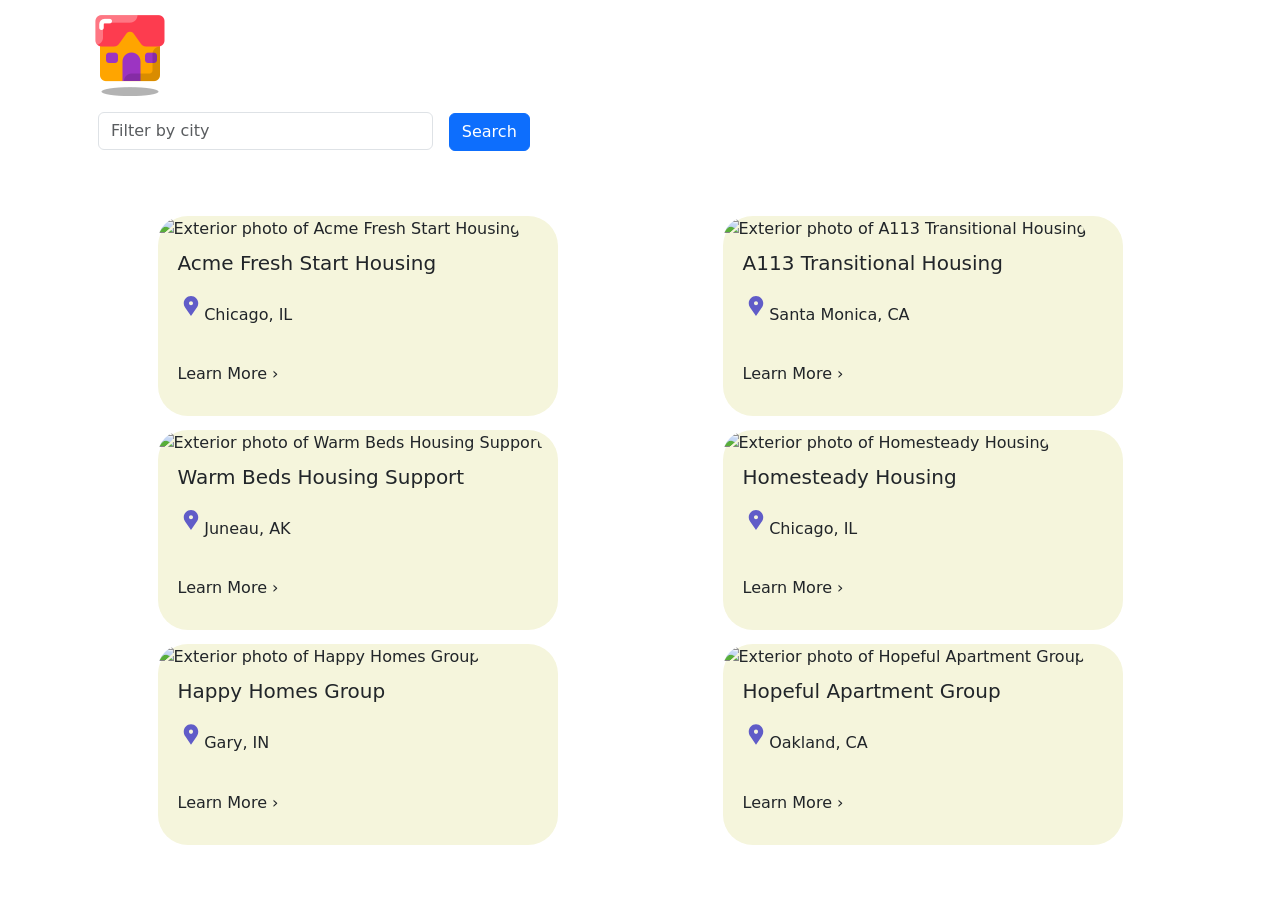
==== commit d283122e: "Auto-generated commit" ====
--- a/index.html
+++ b/index.html
@@ -3,7 +3,7 @@
 <head>
   <meta charset="utf-8">
   <title>Assignment3HomesApp</title>
-  <base href="/Jaden98098/assignment-3-homes-app/">
+  <base href="/">
   <meta name="viewport" content="width=device-width, initial-scale=1">
   <link rel="icon" type="image/x-icon" href="favicon.ico">
 <style>:root{--bs-blue:#0d6efd;--bs-indigo:#6610f2;--bs-purple:#6f42c1;--bs-pink:#d63384;--bs-red:#dc3545;--bs-orange:#fd7e14;--bs-yellow:#ffc107;--bs-green:#198754;--bs-teal:#20c997;--bs-cyan:#0dcaf0;--bs-black:#000;--bs-white:#fff;--bs-gray:#6c757d;--bs-gray-dark:#343a40;--bs-gray-100:#f8f9fa;--bs-gray-200:#e9ecef;--bs-gray-300:#dee2e6;--bs-gray-400:#ced4da;--bs-gray-500:#adb5bd;--bs-gray-600:#6c757d;--bs-gray-700:#495057;--bs-gray-800:#343a40;--bs-gray-900:#212529;--bs-primary:#0d6efd;--bs-secondary:#6c757d;--bs-success:#198754;--bs-info:#0dcaf0;--bs-warning:#ffc107;--bs-danger:#dc3545;--bs-light:#f8f9fa;--bs-dark:#212529;--bs-primary-rgb:13,110,253;--bs-secondary-rgb:108,117,125;--bs-success-rgb:25,135,84;--bs-info-rgb:13,202,240;--bs-warning-rgb:255,193,7;--bs-danger-rgb:220,53,69;--bs-light-rgb:248,249,250;--bs-dark-rgb:33,37,41;--bs-primary-text-emphasis:#052c65;--bs-secondary-text-emphasis:#2b2f32;--bs-success-text-emphasis:#0a3622;--bs-info-text-emphasis:#055160;--bs-warning-text-emphasis:#664d03;--bs-danger-text-emphasis:#58151c;--bs-light-text-emphasis:#495057;--bs-dark-text-emphasis:#495057;--bs-primary-bg-subtle:#cfe2ff;--bs-secondary-bg-subtle:#e2e3e5;--bs-success-bg-subtle:#d1e7dd;--bs-info-bg-subtle:#cff4fc;--bs-warning-bg-subtle:#fff3cd;--bs-danger-bg-subtle:#f8d7da;--bs-light-bg-subtle:#fcfcfd;--bs-dark-bg-subtle:#ced4da;--bs-primary-border-subtle:#9ec5fe;--bs-secondary-border-subtle:#c4c8cb;--bs-success-border-subtle:#a3cfbb;--bs-info-border-subtle:#9eeaf9;--bs-warning-border-subtle:#ffe69c;--bs-danger-border-subtle:#f1aeb5;--bs-light-border-subtle:#e9ecef;--bs-dark-border-subtle:#adb5bd;--bs-white-rgb:255,255,255;--bs-black-rgb:0,0,0;--bs-font-sans-serif:system-ui,-apple-system,"Segoe UI",Roboto,"Helvetica Neue","Noto Sans","Liberation Sans",Arial,sans-serif,"Apple Color Emoji","Segoe UI Emoji","Segoe UI Symbol","Noto Color Emoji";--bs-font-monospace:SFMono-Regular,Menlo,Monaco,Consolas,"Liberation Mono","Courier New",monospace;--bs-gradient:linear-gradient(180deg, rgba(255, 255, 255, .15), rgba(255, 255, 255, 0));--bs-body-font-family:var(--bs-font-sans-serif);--bs-body-font-size:1rem;--bs-body-font-weight:400;--bs-body-line-height:1.5;--bs-body-color:#212529;--bs-body-color-rgb:33,37,41;--bs-body-bg:#fff;--bs-body-bg-rgb:255,255,255;--bs-emphasis-color:#000;--bs-emphasis-color-rgb:0,0,0;--bs-secondary-color:rgba(33, 37, 41, .75);--bs-secondary-color-rgb:33,37,41;--bs-secondary-bg:#e9ecef;--bs-secondary-bg-rgb:233,236,239;--bs-tertiary-color:rgba(33, 37, 41, .5);--bs-tertiary-color-rgb:33,37,41;--bs-tertiary-bg:#f8f9fa;--bs-tertiary-bg-rgb:248,249,250;--bs-heading-color:inherit;--bs-link-color:#0d6efd;--bs-link-color-rgb:13,110,253;--bs-link-decoration:underline;--bs-link-hover-color:#0a58ca;--bs-link-hover-color-rgb:10,88,202;--bs-code-color:#d63384;--bs-highlight-color:#212529;--bs-highlight-bg:#fff3cd;--bs-border-width:1px;--bs-border-style:solid;--bs-border-color:#dee2e6;--bs-border-color-translucent:rgba(0, 0, 0, .175);--bs-border-radius:.375rem;--bs-border-radius-sm:.25rem;--bs-border-radius-lg:.5rem;--bs-border-radius-xl:1rem;--bs-border-radius-xxl:2rem;--bs-border-radius-2xl:var(--bs-border-radius-xxl);--bs-border-radius-pill:50rem;--bs-box-shadow:0 .5rem 1rem rgba(0, 0, 0, .15);--bs-box-shadow-sm:0 .125rem .25rem rgba(0, 0, 0, .075);--bs-box-shadow-lg:0 1rem 3rem rgba(0, 0, 0, .175);--bs-box-shadow-inset:inset 0 1px 2px rgba(0, 0, 0, .075);--bs-focus-ring-width:.25rem;--bs-focus-ring-opacity:.25;--bs-focus-ring-color:rgba(13, 110, 253, .25);--bs-form-valid-color:#198754;--bs-form-valid-border-color:#198754;--bs-form-invalid-color:#dc3545;--bs-form-invalid-border-color:#dc3545}*,:after,:before{box-sizing:border-box}@media(prefers-reduced-motion:no-preference){:root{scroll-behavior:smooth}}body{margin:0;font-family:var(--bs-body-font-family);font-size:var(--bs-body-font-size);font-weight:var(--bs-body-font-weight);line-height:var(--bs-body-line-height);color:var(--bs-body-color);text-align:var(--bs-body-text-align);background-color:var(--bs-body-bg);-webkit-text-size-adjust:100%;-webkit-tap-highlight-color:transparent}:root{--bs-breakpoint-xs:0;--bs-breakpoint-sm:576px;--bs-breakpoint-md:768px;--bs-breakpoint-lg:992px;--bs-breakpoint-xl:1200px;--bs-breakpoint-xxl:1400px}:root{--bs-btn-close-filter: }:root{--bs-carousel-indicator-active-bg:#fff;--bs-carousel-caption-color:#fff;--bs-carousel-control-icon-filter: }</style><link rel="stylesheet" href="styles-JG7EAGFK.css" media="print" onload="this.media='all'"><noscript><link rel="stylesheet" href="styles-JG7EAGFK.css"></noscript></head>
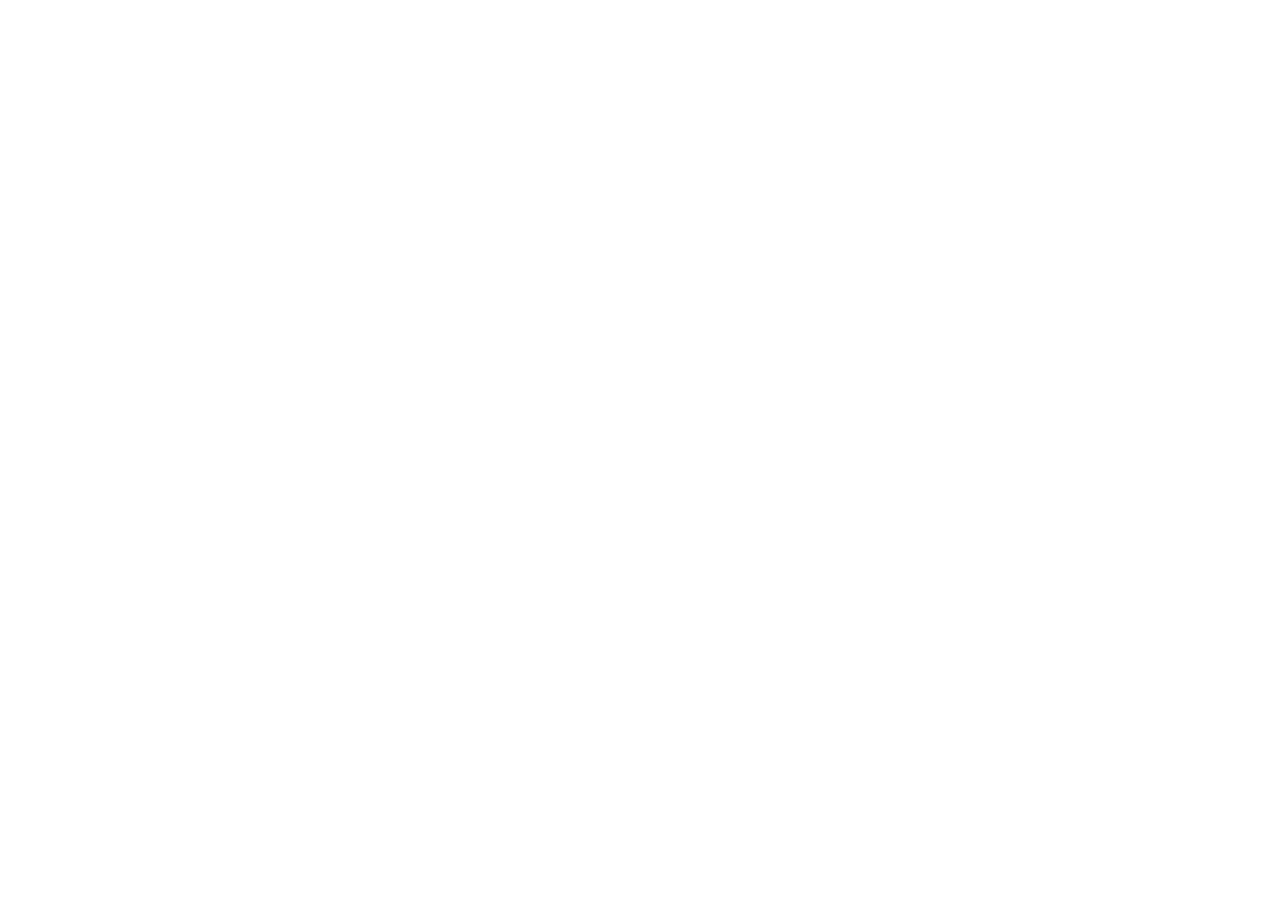
==== commit eb731af6: "Auto-generated commit" ====
--- a/index.html
+++ b/index.html
@@ -3,7 +3,7 @@
 <head>
   <meta charset="utf-8">
   <title>Assignment3HomesApp</title>
-  <base href="/">
+  <base href="/assignment-3-homes-app/">
   <meta name="viewport" content="width=device-width, initial-scale=1">
   <link rel="icon" type="image/x-icon" href="favicon.ico">
 <style>:root{--bs-blue:#0d6efd;--bs-indigo:#6610f2;--bs-purple:#6f42c1;--bs-pink:#d63384;--bs-red:#dc3545;--bs-orange:#fd7e14;--bs-yellow:#ffc107;--bs-green:#198754;--bs-teal:#20c997;--bs-cyan:#0dcaf0;--bs-black:#000;--bs-white:#fff;--bs-gray:#6c757d;--bs-gray-dark:#343a40;--bs-gray-100:#f8f9fa;--bs-gray-200:#e9ecef;--bs-gray-300:#dee2e6;--bs-gray-400:#ced4da;--bs-gray-500:#adb5bd;--bs-gray-600:#6c757d;--bs-gray-700:#495057;--bs-gray-800:#343a40;--bs-gray-900:#212529;--bs-primary:#0d6efd;--bs-secondary:#6c757d;--bs-success:#198754;--bs-info:#0dcaf0;--bs-warning:#ffc107;--bs-danger:#dc3545;--bs-light:#f8f9fa;--bs-dark:#212529;--bs-primary-rgb:13,110,253;--bs-secondary-rgb:108,117,125;--bs-success-rgb:25,135,84;--bs-info-rgb:13,202,240;--bs-warning-rgb:255,193,7;--bs-danger-rgb:220,53,69;--bs-light-rgb:248,249,250;--bs-dark-rgb:33,37,41;--bs-primary-text-emphasis:#052c65;--bs-secondary-text-emphasis:#2b2f32;--bs-success-text-emphasis:#0a3622;--bs-info-text-emphasis:#055160;--bs-warning-text-emphasis:#664d03;--bs-danger-text-emphasis:#58151c;--bs-light-text-emphasis:#495057;--bs-dark-text-emphasis:#495057;--bs-primary-bg-subtle:#cfe2ff;--bs-secondary-bg-subtle:#e2e3e5;--bs-success-bg-subtle:#d1e7dd;--bs-info-bg-subtle:#cff4fc;--bs-warning-bg-subtle:#fff3cd;--bs-danger-bg-subtle:#f8d7da;--bs-light-bg-subtle:#fcfcfd;--bs-dark-bg-subtle:#ced4da;--bs-primary-border-subtle:#9ec5fe;--bs-secondary-border-subtle:#c4c8cb;--bs-success-border-subtle:#a3cfbb;--bs-info-border-subtle:#9eeaf9;--bs-warning-border-subtle:#ffe69c;--bs-danger-border-subtle:#f1aeb5;--bs-light-border-subtle:#e9ecef;--bs-dark-border-subtle:#adb5bd;--bs-white-rgb:255,255,255;--bs-black-rgb:0,0,0;--bs-font-sans-serif:system-ui,-apple-system,"Segoe UI",Roboto,"Helvetica Neue","Noto Sans","Liberation Sans",Arial,sans-serif,"Apple Color Emoji","Segoe UI Emoji","Segoe UI Symbol","Noto Color Emoji";--bs-font-monospace:SFMono-Regular,Menlo,Monaco,Consolas,"Liberation Mono","Courier New",monospace;--bs-gradient:linear-gradient(180deg, rgba(255, 255, 255, .15), rgba(255, 255, 255, 0));--bs-body-font-family:var(--bs-font-sans-serif);--bs-body-font-size:1rem;--bs-body-font-weight:400;--bs-body-line-height:1.5;--bs-body-color:#212529;--bs-body-color-rgb:33,37,41;--bs-body-bg:#fff;--bs-body-bg-rgb:255,255,255;--bs-emphasis-color:#000;--bs-emphasis-color-rgb:0,0,0;--bs-secondary-color:rgba(33, 37, 41, .75);--bs-secondary-color-rgb:33,37,41;--bs-secondary-bg:#e9ecef;--bs-secondary-bg-rgb:233,236,239;--bs-tertiary-color:rgba(33, 37, 41, .5);--bs-tertiary-color-rgb:33,37,41;--bs-tertiary-bg:#f8f9fa;--bs-tertiary-bg-rgb:248,249,250;--bs-heading-color:inherit;--bs-link-color:#0d6efd;--bs-link-color-rgb:13,110,253;--bs-link-decoration:underline;--bs-link-hover-color:#0a58ca;--bs-link-hover-color-rgb:10,88,202;--bs-code-color:#d63384;--bs-highlight-color:#212529;--bs-highlight-bg:#fff3cd;--bs-border-width:1px;--bs-border-style:solid;--bs-border-color:#dee2e6;--bs-border-color-translucent:rgba(0, 0, 0, .175);--bs-border-radius:.375rem;--bs-border-radius-sm:.25rem;--bs-border-radius-lg:.5rem;--bs-border-radius-xl:1rem;--bs-border-radius-xxl:2rem;--bs-border-radius-2xl:var(--bs-border-radius-xxl);--bs-border-radius-pill:50rem;--bs-box-shadow:0 .5rem 1rem rgba(0, 0, 0, .15);--bs-box-shadow-sm:0 .125rem .25rem rgba(0, 0, 0, .075);--bs-box-shadow-lg:0 1rem 3rem rgba(0, 0, 0, .175);--bs-box-shadow-inset:inset 0 1px 2px rgba(0, 0, 0, .075);--bs-focus-ring-width:.25rem;--bs-focus-ring-opacity:.25;--bs-focus-ring-color:rgba(13, 110, 253, .25);--bs-form-valid-color:#198754;--bs-form-valid-border-color:#198754;--bs-form-invalid-color:#dc3545;--bs-form-invalid-border-color:#dc3545}*,:after,:before{box-sizing:border-box}@media(prefers-reduced-motion:no-preference){:root{scroll-behavior:smooth}}body{margin:0;font-family:var(--bs-body-font-family);font-size:var(--bs-body-font-size);font-weight:var(--bs-body-font-weight);line-height:var(--bs-body-line-height);color:var(--bs-body-color);text-align:var(--bs-body-text-align);background-color:var(--bs-body-bg);-webkit-text-size-adjust:100%;-webkit-tap-highlight-color:transparent}:root{--bs-breakpoint-xs:0;--bs-breakpoint-sm:576px;--bs-breakpoint-md:768px;--bs-breakpoint-lg:992px;--bs-breakpoint-xl:1200px;--bs-breakpoint-xxl:1400px}:root{--bs-btn-close-filter: }:root{--bs-carousel-indicator-active-bg:#fff;--bs-carousel-caption-color:#fff;--bs-carousel-control-icon-filter: }</style><link rel="stylesheet" href="styles-JG7EAGFK.css" media="print" onload="this.media='all'"><noscript><link rel="stylesheet" href="styles-JG7EAGFK.css"></noscript></head>
